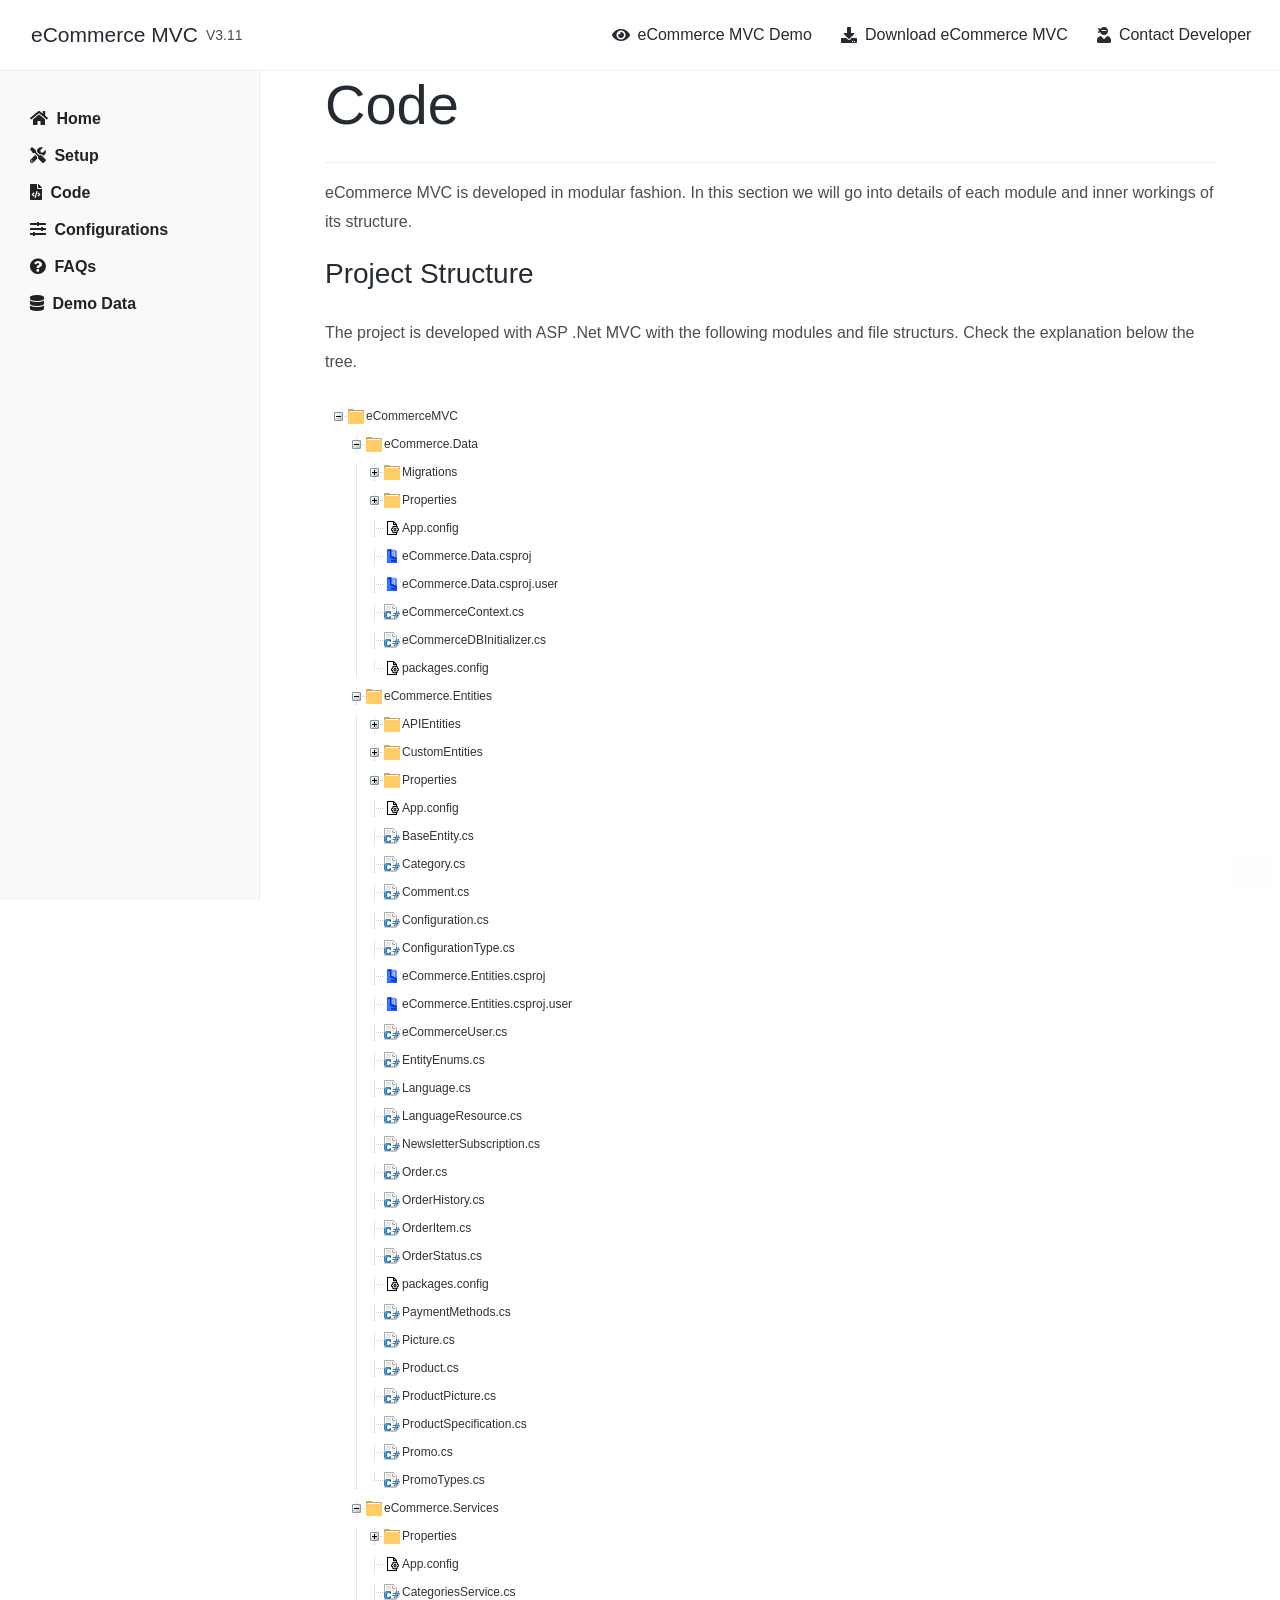
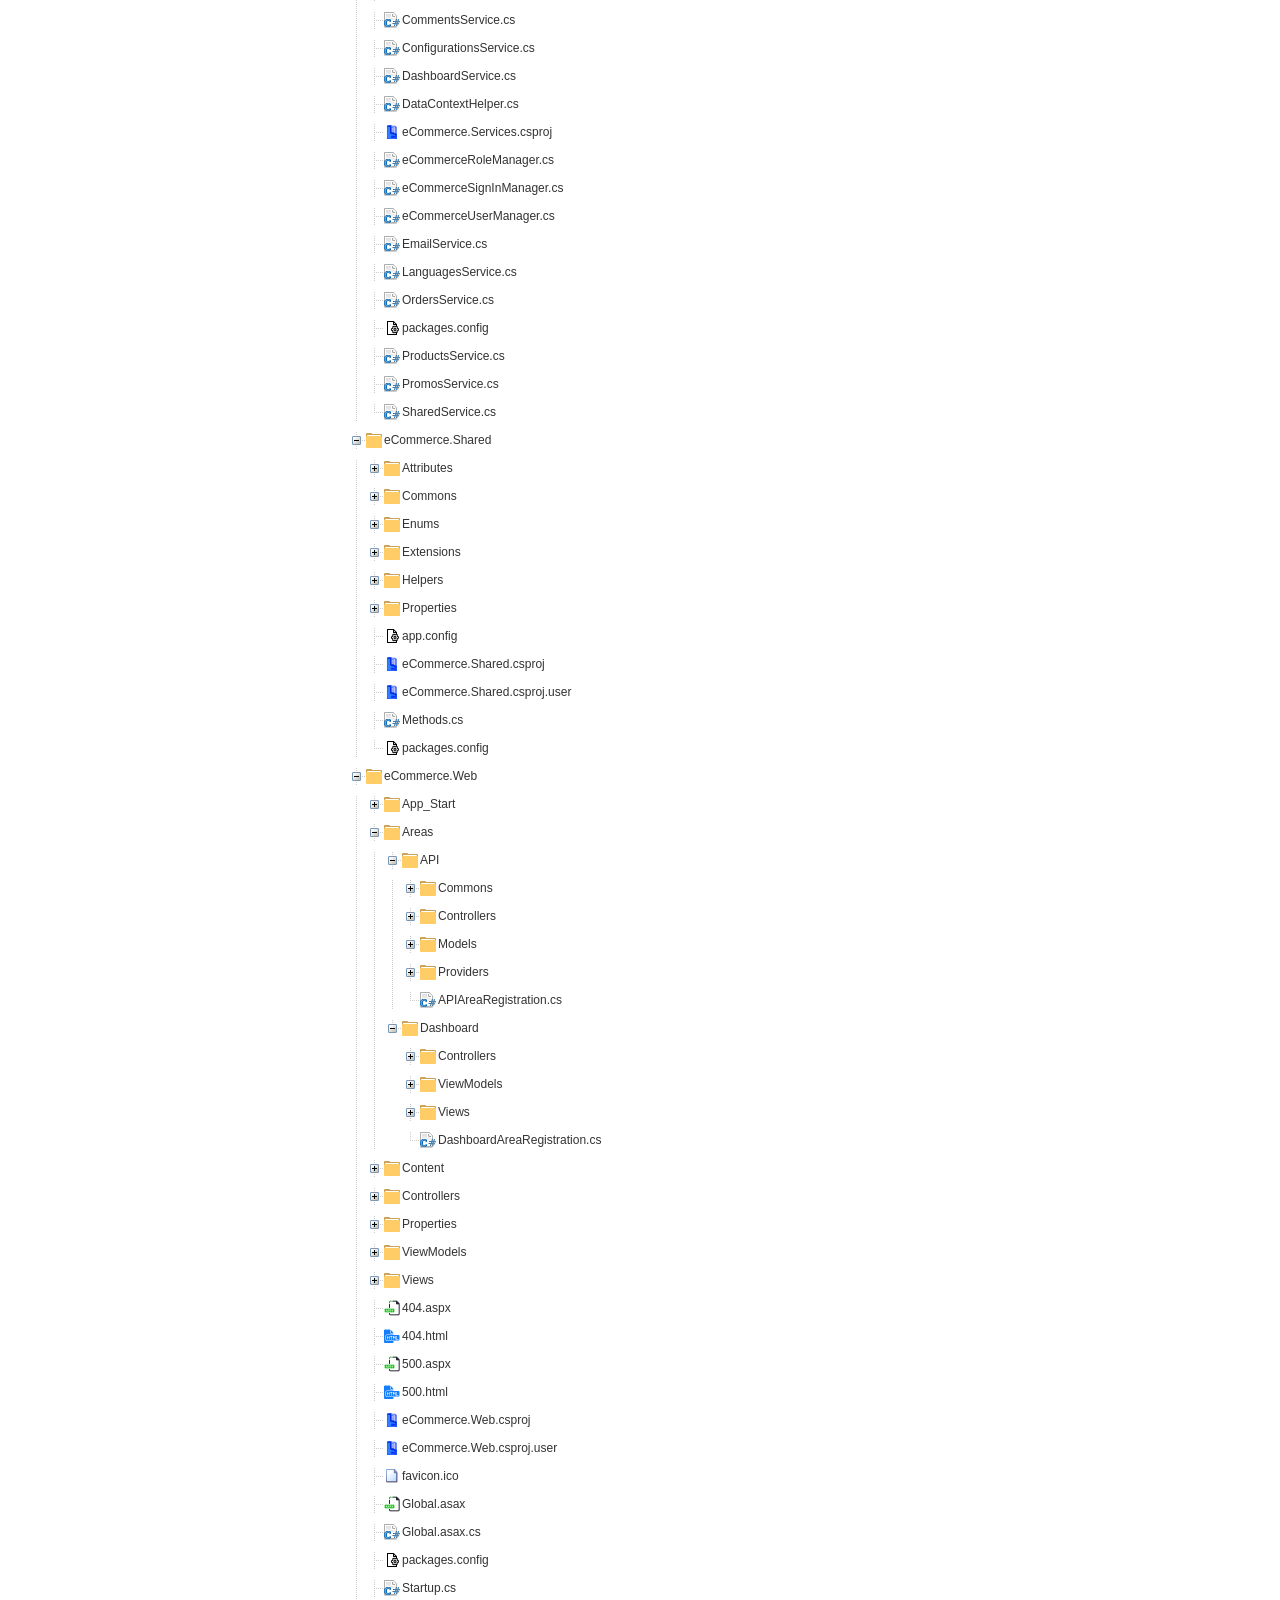
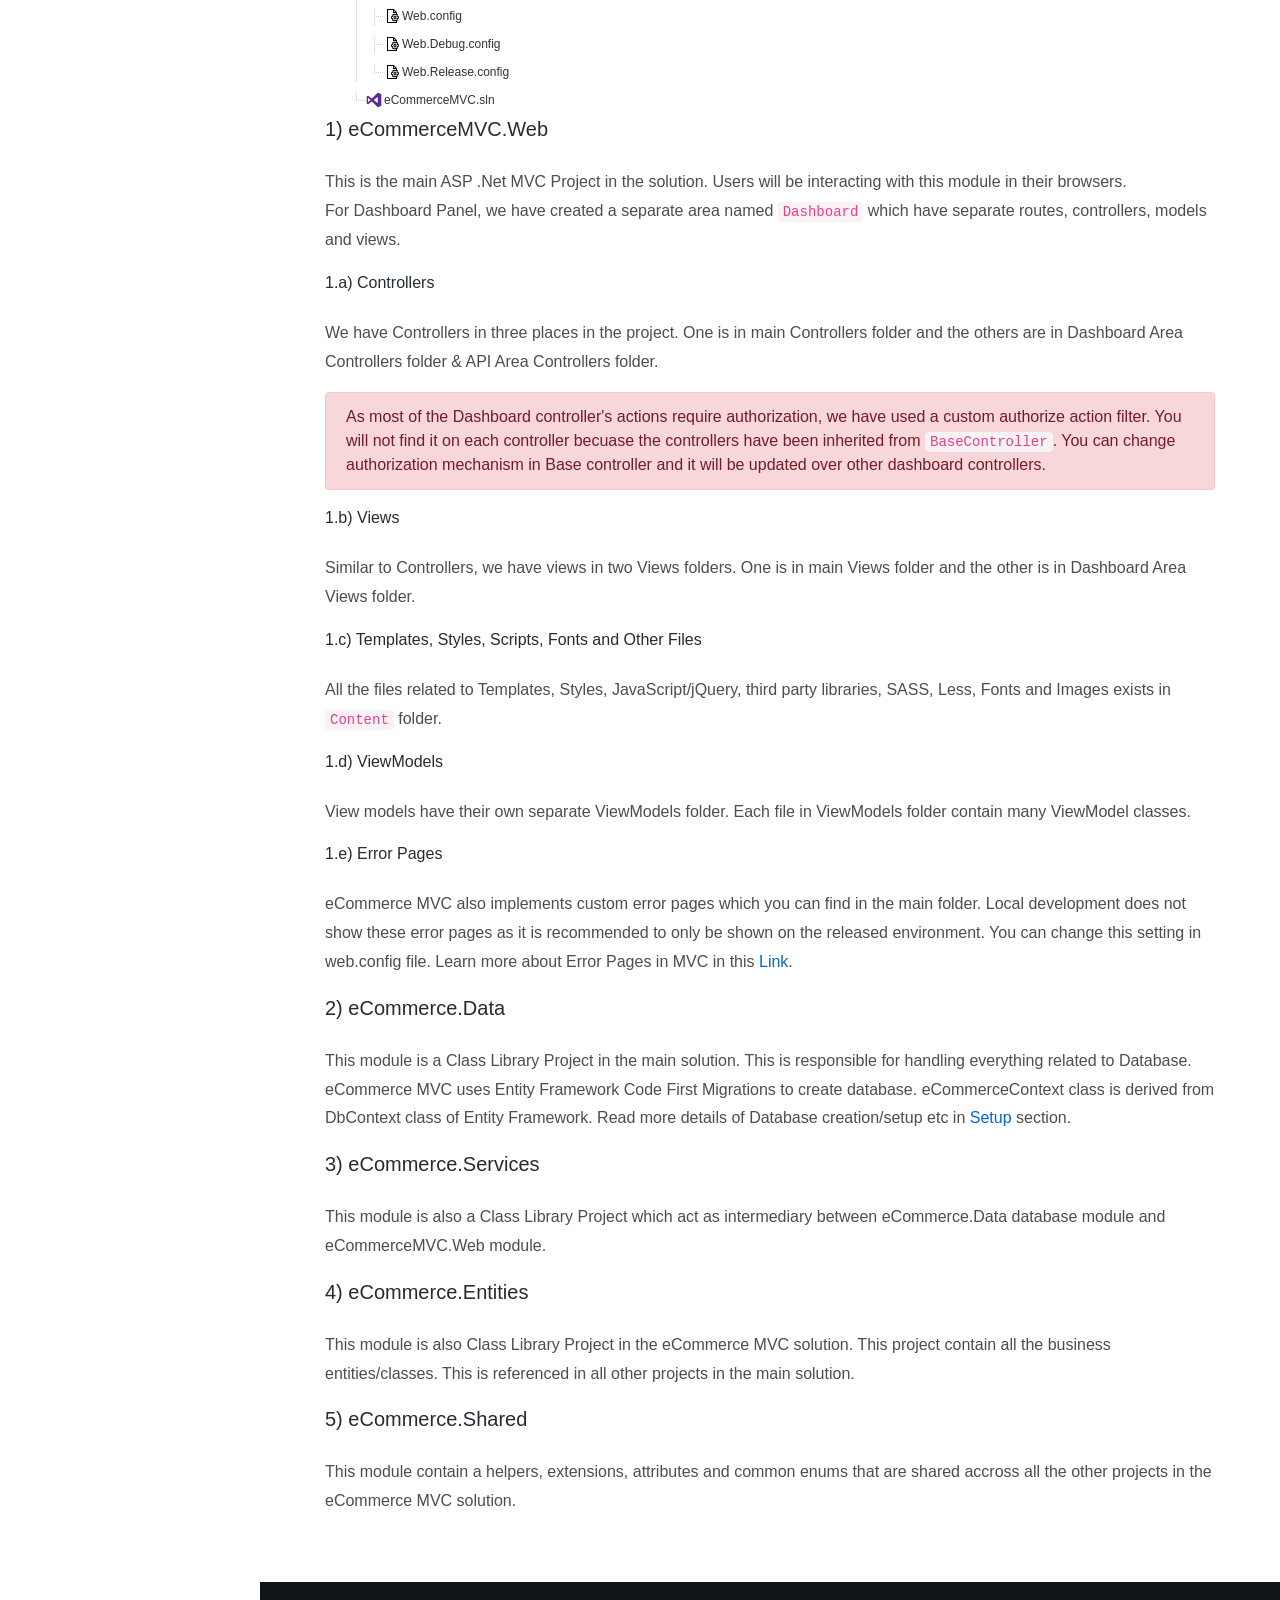
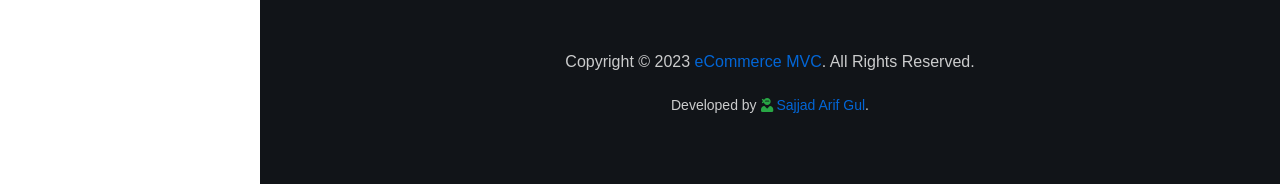
==== code.html @ 7497cfb1 "Initial Commit for documentation" ====
<!DOCTYPE html><html lang=en>
<head><meta charset=UTF-8><meta http-equiv=X-UA-Compatible content="IE=edge"><meta name=viewport content="width=device-width, initial-scale=1, minimum-scale=1.0, shrink-to-fit=no"><title>Code - eCommerce MVC</title><meta name=description content="eCommerce MVC is developed in modular fashion. In this section we will go into details of each module and inner workings of its structure."><meta name=author content=sajjadgul.com><link rel=stylesheet href=vendor/bootstrap/css/bootstrap.min.css><link rel=stylesheet href=css/stylesheet.css><script src=vendor/jquery/jquery.min.js></script><body data-spy=scroll data-target=.idocs-navigation data-offset=125><div class=preloader><div class=lds-ellipsis><div></div><div></div><div></div><div></div></div></div><div id=main-wrapper><header id=header class=sticky-top><nav class="primary-menu navbar navbar-expand-lg navbar-dropdown-dark"><div class=container-fluid><button id=sidebarCollapse class="navbar-toggler d-block d-md-none" type=button> <span></span> <span class=w-75></span> <span class=w-50></span> </button> <a class="logo ml-md-3 text-decoration-none" href=index.html title="eCommerce MVC Docs"><h1 class="m-0 text-5">eCommerce MVC</h1></a> <span class="text-2 ml-2">V3.11</span> <button class="navbar-toggler ml-auto" type=button data-toggle=collapse data-target=#header-nav> <span></span> <span></span> <span></span> </button><div id=header-nav class="collapse navbar-collapse justify-content-end"><ul class=navbar-nav><li><a href=demo.html><i class="fas fa-eye mr-2"></i> eCommerce MVC Demo</a><li><a href="https://codecanyon.net/item/ecommerce-website-project-in-asp-net-mvc-c-ecommerce-mvc/24217231?ref=SajjadArifGul" target=_blank><i class="fas fa-download mr-2"></i> Download eCommerce MVC</a><li class=dropdown><a class=dropdown-toggle href=# target=_blank><i class="fas fa-user-ninja mr-2"></i> Contact Developer</a><ul class=dropdown-menu><li><a class=dropdown-item href=https://sajjadgul.com/ target=_blank><i class="fas fa-globe mr-2"></i> Website</a><li><a class=dropdown-item href=mailto:sajjadarifgul@gmail.com target=_blank><i class="fas fa-envelope mr-2"></i> Email</a><li><a class=dropdown-item href=https://codecanyon.net/user/sajjadarifgul target=_blank><i class="fas fa-leaf mr-2"></i> CodeCanyon</a><li><a class=dropdown-item href=https://www.linkedin.com/in/sajjadarifgul target=_blank><i class="fab fa-github mr-2"></i> GitHub</a><li><a class=dropdown-item href=https://www.linkedin.com/in/sajjadarifgul target=_blank><i class="fab fa-linkedin mr-2"></i> LinkedIn</a><li><a class=dropdown-item href=https://wa.me/923320307817 target=_blank><i class="fab fa-whatsapp mr-2"></i> WhatsApp</a><li><a class=dropdown-item href=https://www.facebook.com/SajjadArifGul target=_blank><i class="fab fa-facebook mr-2"></i> Facebook</a><li><a class=dropdown-item href=https://twitter.com/SajjadArifGul target=_blank><i class="fab fa-twitter mr-2"></i> Twitter</a><li><a class=dropdown-item href=https://www.youtube.com/SajjadArifGul target=_blank><i class="fab fa-youtube mr-2"></i> YouTube</a><li><a class=dropdown-item href="https://www.instagram.com/SajjadArifGul/" target=_blank><i class="fab fa-instagram mr-2"></i> Instagram</a></ul></ul></div></div></nav></header><div id=content role=main><div class="idocs-navigation bg-light"><ul class="nav flex-column"><li class=nav-item><a class=nav-link is-active-menu href=index.html> <i class="fas fa-home mr-1"></i> Home </a><li class=nav-item><a class=nav-link is-active-menu href=setup.html> <i class="fas fa-tools mr-1"></i> Setup </a><ul class="nav flex-column"><li class=nav-item><a class=nav-link href=#Setup>Project Files</a><li class=nav-item><a class=nav-link href=#Database_Setup>Database</a><li class=nav-item><a class=nav-link href=#Database_Providers>Database Providers</a><li class=nav-item><a class=nav-link href=#Default_Roles_Users>Roles &amp; Users</a></ul><li class=nav-item><a is-active-route is-active-menu href=code.html class="nav-link active"> <i class="fas fa-file-code mr-1"></i> Code </a><ul class="nav flex-column"><li class=nav-item><a class=nav-link href=#Project_Structure>Project Structure</a></ul><li class=nav-item><a class=nav-link is-active-route is-active-menu href=configurations.html> <i class="fas fa-sliders-h mr-1"></i> Configurations </a><ul class="nav flex-column"><li class=nav-item><a class=nav-link href=#Site_Configurations>Site Configurations</a><li class=nav-item><a class=nav-link href=#General_Configurations>General Configurations</a><li class=nav-item><a class=nav-link href=#Social_Configurations>Social Configurations</a><li class=nav-item><a class=nav-link href=#Sliders_Configurations>Sliders Configurations</a></ul><li class=nav-item><a class=nav-link is-active-menu href=faqs.html> <i class="fas fa-question-circle mr-1"></i> FAQs </a><ul class="nav flex-column"><li class=nav-item><a class=nav-link href=#How_To_Install_Language_Pack>Website Language</a><li class=nav-item><a class=nav-link href=#How_To_Change_Currency_Sumbol>Currency Symbol</a><li class=nav-item><a class=nav-link href=#CreditCardPayments>Credit Card Payments</a><li class=nav-item><a class=nav-link href=#PayPalPayments>PayPal Payments</a></ul><li class=nav-item><a class=nav-link is-active-menu href=demo-data.html> <i class="fas fa-database mr-1"></i> Demo Data </a></ul></div><div class=idocs-content><div class=container><h2 class=display-4>Code</h2><hr><p class=text-3>eCommerce MVC is developed in modular fashion. In this section we will go into details of each module and inner workings of its structure.<h3 id=Project_Structure>Project Structure</h3><p class=text-3>The project is developed with ASP .Net MVC with the following modules and file structurs. Check the explanation below the tree. <br><div class=zTreeDemoBackground><ul id=projectFiles class=ztree></ul></div><h5>1) eCommerceMVC.Web</h5><p>This is the main ASP .Net MVC Project in the solution. Users will be interacting with this module in their browsers. <br> For Dashboard Panel, we have created a separate area named <code>Dashboard</code> which have separate routes, controllers, models and views.<h6>1.a) Controllers</h6><p>We have Controllers in three places in the project. One is in main Controllers folder and the others are in Dashboard Area Controllers folder &amp; API Area Controllers folder.<div class="alert alert-danger" role=alert>As most of the Dashboard controller's actions require authorization, we have used a custom authorize action filter. You will not find it on each controller becuase the controllers have been inherited from <code>BaseController</code>. You can change authorization mechanism in Base controller and it will be updated over other dashboard controllers.</div><h6>1.b) Views</h6><p>Similar to Controllers, we have views in two Views folders. One is in main Views folder and the other is in Dashboard Area Views folder.<h6>1.c) Templates, Styles, Scripts, Fonts and Other Files</h6><p>All the files related to Templates, Styles, JavaScript/jQuery, third party libraries, SASS, Less, Fonts and Images exists in <code>Content</code> folder.<h6>1.d) ViewModels</h6><p>View models have their own separate ViewModels folder. Each file in ViewModels folder contain many ViewModel classes.<h6>1.e) Error Pages</h6><p>eCommerce MVC also implements custom error pages which you can find in the main folder. Local development does not show these error pages as it is recommended to only be shown on the released environment. You can change this setting in web.config file. Learn more about Error Pages in MVC in this <a href=http://benfoster.io/blog/aspnet-mvc-custom-error-pages target=_blank>Link</a>.<h5>2) eCommerce.Data</h5><p>This module is a Class Library Project in the main solution. This is responsible for handling everything related to Database. <br> eCommerce MVC uses Entity Framework Code First Migrations to create database. eCommerceContext class is derived from DbContext class of Entity Framework. Read more details of Database creation/setup etc in <a href=setup.html>Setup</a> section.<h5>3) eCommerce.Services</h5><p>This module is also a Class Library Project which act as intermediary between eCommerce.Data database module and eCommerceMVC.Web module.<h5>4) eCommerce.Entities</h5><p>This module is also Class Library Project in the eCommerce MVC solution. This project contain all the business entities/classes. This is referenced in all other projects in the main solution.<h5>5) eCommerce.Shared</h5><p>This module contain a helpers, extensions, attributes and common enums that are shared accross all the other projects in the eCommerce MVC solution.</p><script src=js/projectfiles.js></script><script src=vendor/zTree-3.0/js/jquery.ztree.all.min.js></script><link href=vendor/zTree-3.0/css/zTreeStyle/zTreeStyle.css rel=stylesheet><script>var setting={data:{simpleData:{enable:true}}};$(document).ready(function(){$.fn.zTree.init($("#projectFiles"),setting,files);});</script><style>.ztree li span.button.folderIcon_ico_open,.ztree li span.button.folderIcon_ico_close{margin-right:2px;background:url(images/folder-icon.png) no-repeat scroll 0 0 transparent;vertical-align:top;*vertical-align:middle}.ztree li span.button.folderIcon_ico_docu{margin-right:2px;background:url(images/folder-icon.png) no-repeat scroll 0 0 transparent;vertical-align:top;*vertical-align:middle}.ztree li span.button.dllIcon_ico_open,.ztree li span.button.dllIcon_ico_close{margin-right:2px;background:url(images/dll-icon-02.png) no-repeat scroll 0 0 transparent;vertical-align:top;*vertical-align:middle}.ztree li span.button.dllIcon_ico_docu{margin-right:2px;background:url(images/dll-icon-02.png) no-repeat scroll 0 0 transparent;vertical-align:top;*vertical-align:middle}.ztree li span.button.csharpIcon_ico_open,.ztree li span.button.csharpIcon_ico_close{margin-right:2px;background:url(images/csharp-icon.png) no-repeat scroll 0 0 transparent;vertical-align:top;*vertical-align:middle}.ztree li span.button.csharpIcon_ico_docu{margin-right:2px;background:url(images/csharp-icon.png) no-repeat scroll 0 0 transparent;vertical-align:top;*vertical-align:middle}.ztree li span.button.viewIcon_ico_open,.ztree li span.button.viewIcon_ico_close{margin-right:2px;background:url(images/viewfile-icon.png) no-repeat scroll 0 0 transparent;vertical-align:top;*vertical-align:middle}.ztree li span.button.viewIcon_ico_docu{margin-right:2px;background:url(images/viewfile-icon.png) no-repeat scroll 0 0 transparent;vertical-align:top;*vertical-align:middle}.ztree li span.button.aspxIcon_ico_open,.ztree li span.button.aspxIcon_ico_close{margin-right:2px;background:url(images/aspx-icon.png) no-repeat scroll 0 0 transparent;vertical-align:top;*vertical-align:middle}.ztree li span.button.aspxIcon_ico_docu{margin-right:2px;background:url(images/aspx-icon.png) no-repeat scroll 0 0 transparent;vertical-align:top;*vertical-align:middle}.ztree li span.button.configIcon_ico_open,.ztree li span.button.configIcon_ico_close{margin-right:2px;background:url(images/config-icon.png) no-repeat scroll 0 0 transparent;vertical-align:top;*vertical-align:middle}.ztree li span.button.configIcon_ico_docu{margin-right:2px;background:url(images/config-icon.png) no-repeat scroll 0 0 transparent;vertical-align:top;*vertical-align:middle}.ztree li span.button.cssIcon_ico_open,.ztree li span.button.cssIcon_ico_close{margin-right:2px;background:url(images/css-icon.png) no-repeat scroll 0 0 transparent;vertical-align:top;*vertical-align:middle}.ztree li span.button.cssIcon_ico_docu{margin-right:2px;background:url(images/css-icon.png) no-repeat scroll 0 0 transparent;vertical-align:top;*vertical-align:middle}.ztree li span.button.jsIcon_ico_open,.ztree li span.button.jsIcon_ico_close{margin-right:2px;background:url(images/js-icon.png) no-repeat scroll 0 0 transparent;vertical-align:top;*vertical-align:middle}.ztree li span.button.jsIcon_ico_docu{margin-right:2px;background:url(images/js-icon.png) no-repeat scroll 0 0 transparent;vertical-align:top;*vertical-align:middle}.ztree li span.button.exeIcon_ico_open,.ztree li span.button.exeIcon_ico_close{margin-right:2px;background:url(images/exe-icon.png) no-repeat scroll 0 0 transparent;vertical-align:top;*vertical-align:middle}.ztree li span.button.exeIcon_ico_docu{margin-right:2px;background:url(images/exe-icon.png) no-repeat scroll 0 0 transparent;vertical-align:top;*vertical-align:middle}.ztree li span.button.csprojIcon_ico_open,.ztree li span.button.csprojIcon_ico_close{margin-right:2px;background:url(images/csproj-icon.png) no-repeat scroll 0 0 transparent;vertical-align:top;*vertical-align:middle}.ztree li span.button.csprojIcon_ico_docu{margin-right:2px;background:url(images/csproj-icon.png) no-repeat scroll 0 0 transparent;vertical-align:top;*vertical-align:middle}.ztree li span.button.xmlIcon_ico_open,.ztree li span.button.xmlIcon_ico_close{margin-right:2px;background:url(images/xml-icon.png) no-repeat scroll 0 0 transparent;vertical-align:top;*vertical-align:middle}.ztree li span.button.xmlIcon_ico_docu{margin-right:2px;background:url(images/xml-icon.png) no-repeat scroll 0 0 transparent;vertical-align:top;*vertical-align:middle}.ztree li span.button.imageIcon_ico_open,.ztree li span.button.imageIcon_ico_close{margin-right:2px;background:url(images/image-icon.png) no-repeat scroll 0 0 transparent;vertical-align:top;*vertical-align:middle}.ztree li span.button.imageIcon_ico_docu{margin-right:2px;background:url(images/image-icon.png) no-repeat scroll 0 0 transparent;vertical-align:top;*vertical-align:middle}.ztree li span.button.visualStudioIcon_ico_open,.ztree li span.button.visualStudioIcon_ico_close{margin-right:2px;background:url(images/visual-studio-icon.png) no-repeat scroll 0 0 transparent;vertical-align:top;*vertical-align:middle}.ztree li span.button.visualStudioIcon_ico_docu{margin-right:2px;background:url(images/visual-studio-icon.png) no-repeat scroll 0 0 transparent;vertical-align:top;*vertical-align:middle}</style></div></div></div><footer id=footer class="section bg-dark footer-text-light"><div class=container><p class=text-center>Copyright &copy; 2023 <a href="https://ecommercemvc.com/" target=_blank>eCommerce MVC</a>. All Rights Reserved.<p class="text-2 text-center mb-0">Developed by <i class="fas fa-user-ninja text-success"></i> <a class=btn-link target=_blank href=https://sajjadgul.com/>Sajjad Arif Gul</a>.</div></footer></div><a id=back-to-top data-toggle=tooltip title="Back to Top" href=javascript:void(0)><i class="fa fa-chevron-up"></i></a><script src=vendor/bootstrap/js/bootstrap.bundle.min.js></script><script src=vendor/jquery.easing/jquery.easing.min.js></script><script src=js/theme.js></script><link rel=stylesheet href=vendor/fontawesome-free-5.13.0-web/css/all.min.css>
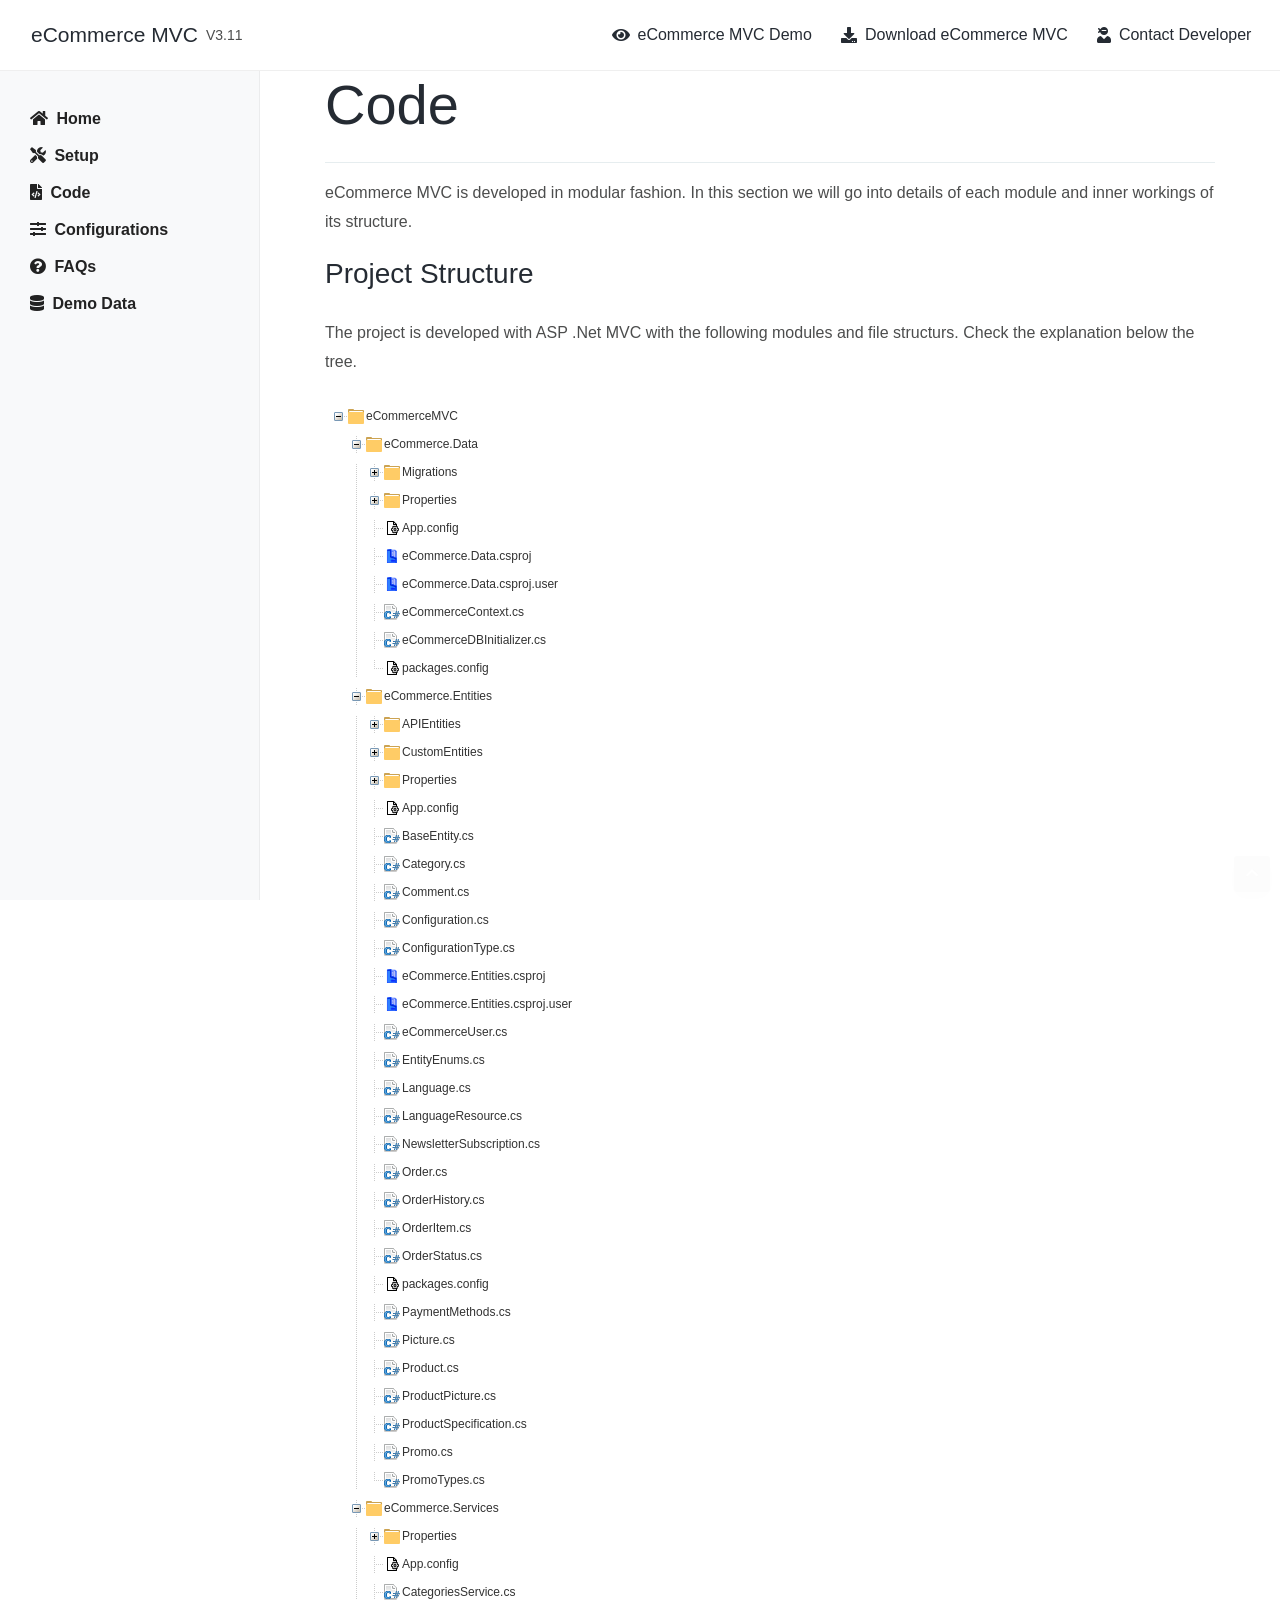
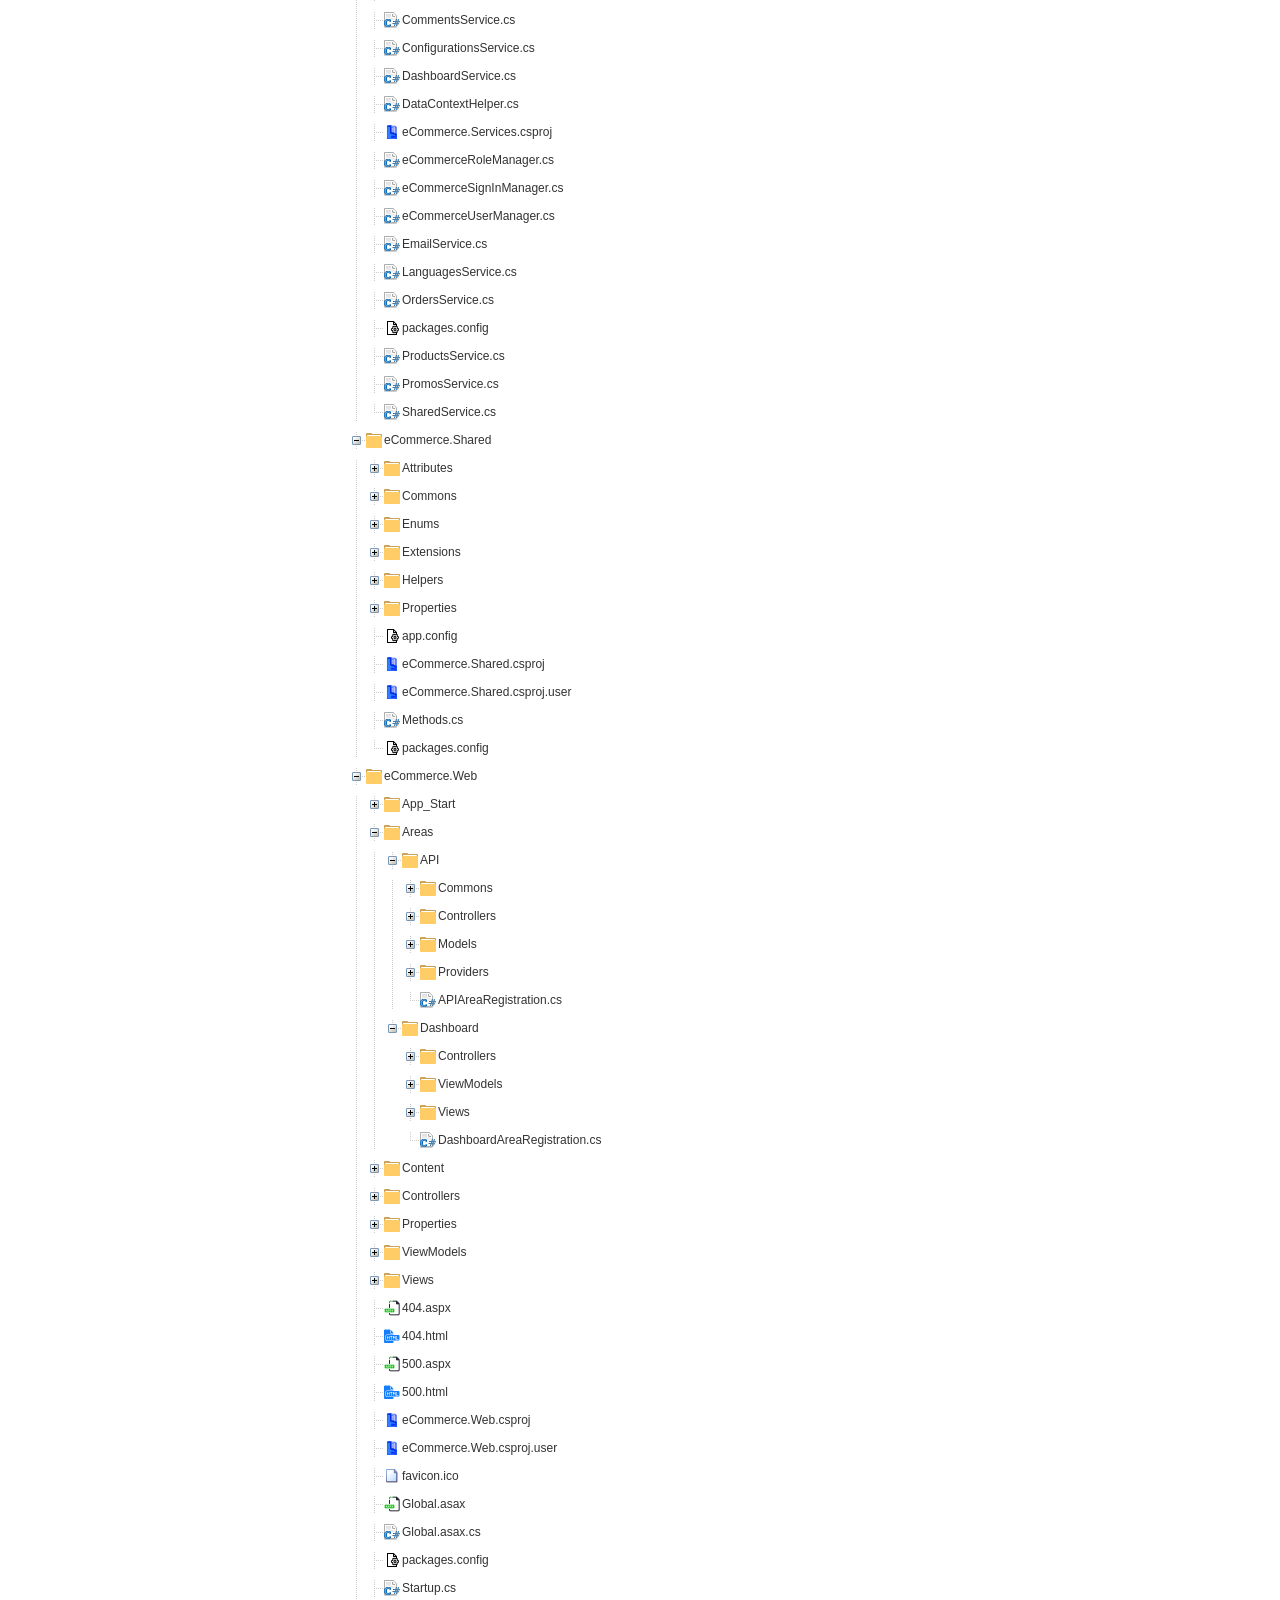
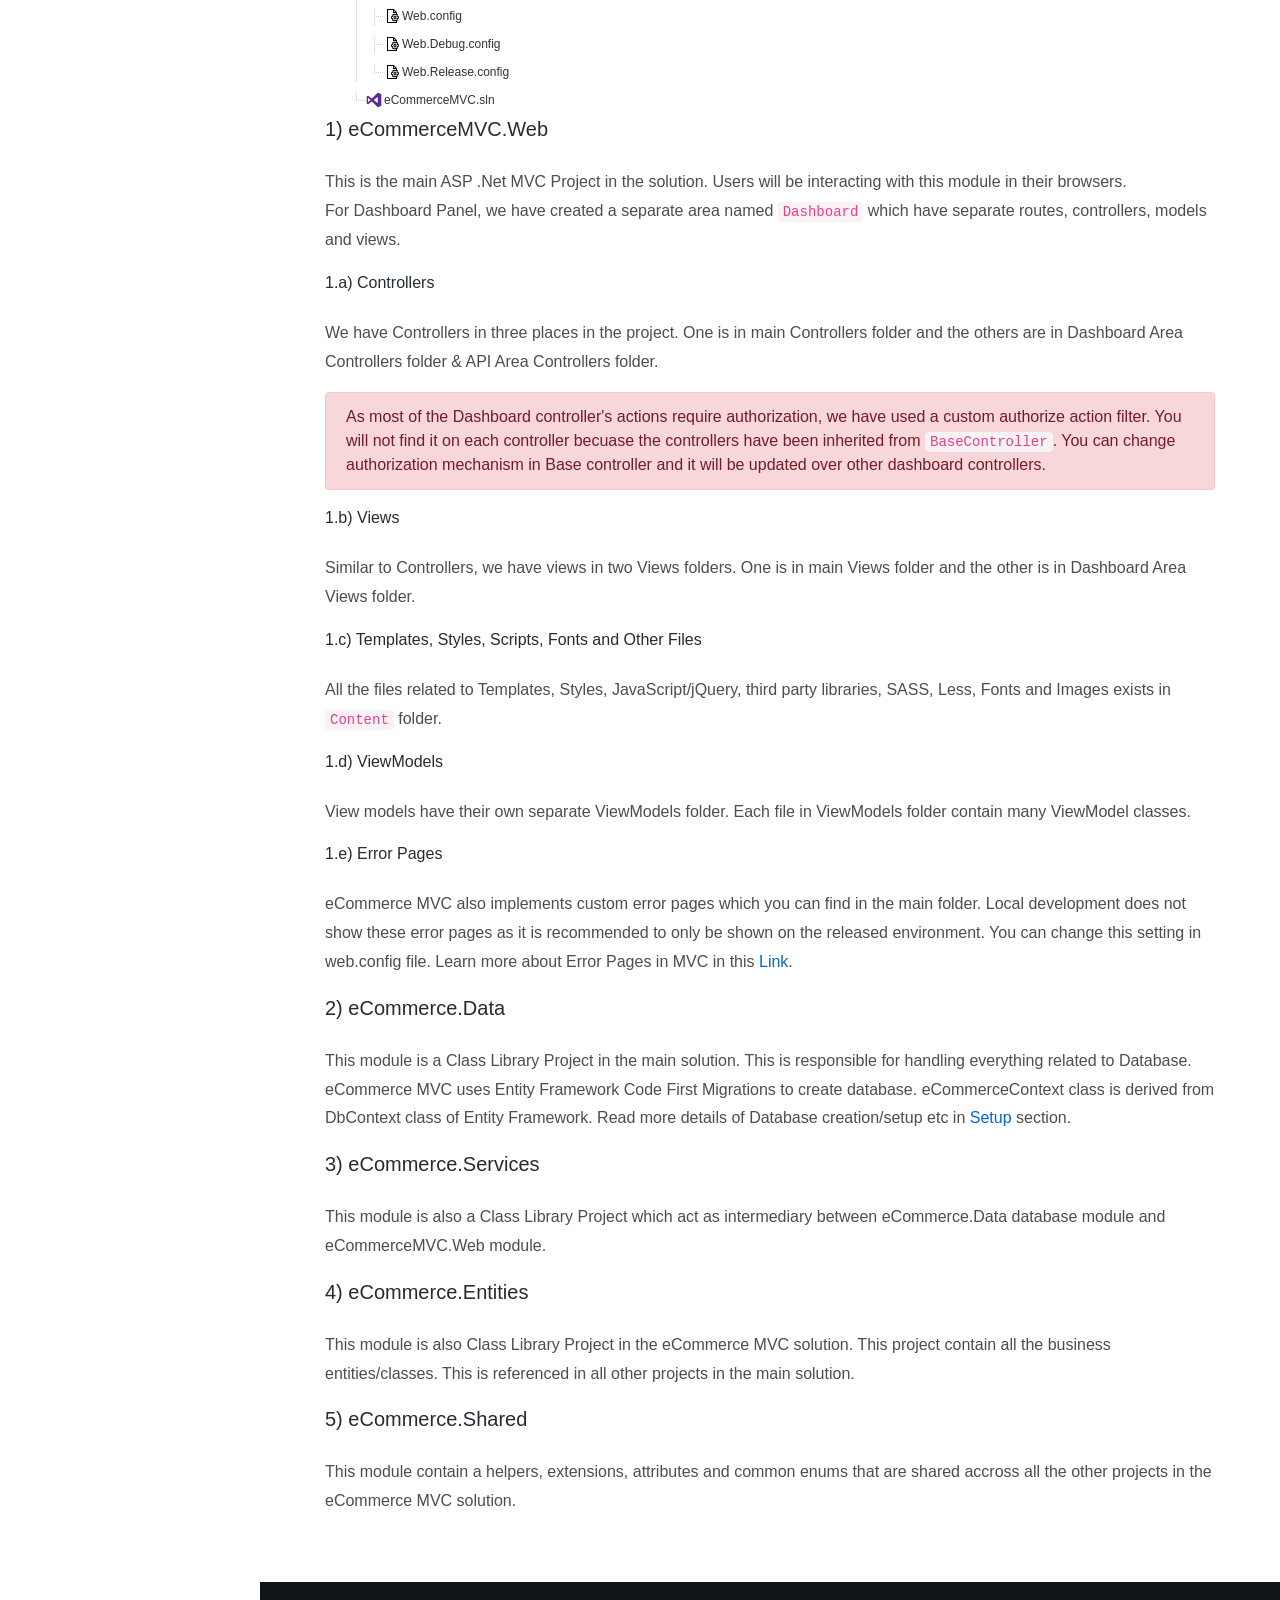
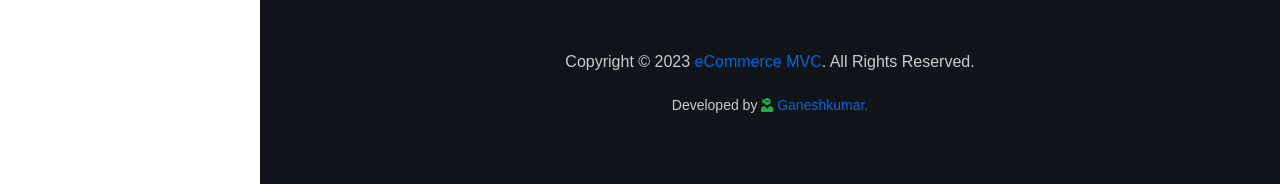
==== commit 5ce3a4b0: "Latest code changes committed..." ====
--- a/code.html
+++ b/code.html
@@ -1,2 +1 @@
-<!DOCTYPE html><html lang=en>
-<head><meta charset=UTF-8><meta http-equiv=X-UA-Compatible content="IE=edge"><meta name=viewport content="width=device-width, initial-scale=1, minimum-scale=1.0, shrink-to-fit=no"><title>Code - eCommerce MVC</title><meta name=description content="eCommerce MVC is developed in modular fashion. In this section we will go into details of each module and inner workings of its structure."><meta name=author content=sajjadgul.com><link rel=stylesheet href=vendor/bootstrap/css/bootstrap.min.css><link rel=stylesheet href=css/stylesheet.css><script src=vendor/jquery/jquery.min.js></script><body data-spy=scroll data-target=.idocs-navigation data-offset=125><div class=preloader><div class=lds-ellipsis><div></div><div></div><div></div><div></div></div></div><div id=main-wrapper><header id=header class=sticky-top><nav class="primary-menu navbar navbar-expand-lg navbar-dropdown-dark"><div class=container-fluid><button id=sidebarCollapse class="navbar-toggler d-block d-md-none" type=button> <span></span> <span class=w-75></span> <span class=w-50></span> </button> <a class="logo ml-md-3 text-decoration-none" href=index.html title="eCommerce MVC Docs"><h1 class="m-0 text-5">eCommerce MVC</h1></a> <span class="text-2 ml-2">V3.11</span> <button class="navbar-toggler ml-auto" type=button data-toggle=collapse data-target=#header-nav> <span></span> <span></span> <span></span> </button><div id=header-nav class="collapse navbar-collapse justify-content-end"><ul class=navbar-nav><li><a href=demo.html><i class="fas fa-eye mr-2"></i> eCommerce MVC Demo</a><li><a href="https://codecanyon.net/item/ecommerce-website-project-in-asp-net-mvc-c-ecommerce-mvc/24217231?ref=SajjadArifGul" target=_blank><i class="fas fa-download mr-2"></i> Download eCommerce MVC</a><li class=dropdown><a class=dropdown-toggle href=# target=_blank><i class="fas fa-user-ninja mr-2"></i> Contact Developer</a><ul class=dropdown-menu><li><a class=dropdown-item href=https://sajjadgul.com/ target=_blank><i class="fas fa-globe mr-2"></i> Website</a><li><a class=dropdown-item href=mailto:sajjadarifgul@gmail.com target=_blank><i class="fas fa-envelope mr-2"></i> Email</a><li><a class=dropdown-item href=https://codecanyon.net/user/sajjadarifgul target=_blank><i class="fas fa-leaf mr-2"></i> CodeCanyon</a><li><a class=dropdown-item href=https://www.linkedin.com/in/sajjadarifgul target=_blank><i class="fab fa-github mr-2"></i> GitHub</a><li><a class=dropdown-item href=https://www.linkedin.com/in/sajjadarifgul target=_blank><i class="fab fa-linkedin mr-2"></i> LinkedIn</a><li><a class=dropdown-item href=https://wa.me/923320307817 target=_blank><i class="fab fa-whatsapp mr-2"></i> WhatsApp</a><li><a class=dropdown-item href=https://www.facebook.com/SajjadArifGul target=_blank><i class="fab fa-facebook mr-2"></i> Facebook</a><li><a class=dropdown-item href=https://twitter.com/SajjadArifGul target=_blank><i class="fab fa-twitter mr-2"></i> Twitter</a><li><a class=dropdown-item href=https://www.youtube.com/SajjadArifGul target=_blank><i class="fab fa-youtube mr-2"></i> YouTube</a><li><a class=dropdown-item href="https://www.instagram.com/SajjadArifGul/" target=_blank><i class="fab fa-instagram mr-2"></i> Instagram</a></ul></ul></div></div></nav></header><div id=content role=main><div class="idocs-navigation bg-light"><ul class="nav flex-column"><li class=nav-item><a class=nav-link is-active-menu href=index.html> <i class="fas fa-home mr-1"></i> Home </a><li class=nav-item><a class=nav-link is-active-menu href=setup.html> <i class="fas fa-tools mr-1"></i> Setup </a><ul class="nav flex-column"><li class=nav-item><a class=nav-link href=#Setup>Project Files</a><li class=nav-item><a class=nav-link href=#Database_Setup>Database</a><li class=nav-item><a class=nav-link href=#Database_Providers>Database Providers</a><li class=nav-item><a class=nav-link href=#Default_Roles_Users>Roles &amp; Users</a></ul><li class=nav-item><a is-active-route is-active-menu href=code.html class="nav-link active"> <i class="fas fa-file-code mr-1"></i> Code </a><ul class="nav flex-column"><li class=nav-item><a class=nav-link href=#Project_Structure>Project Structure</a></ul><li class=nav-item><a class=nav-link is-active-route is-active-menu href=configurations.html> <i class="fas fa-sliders-h mr-1"></i> Configurations </a><ul class="nav flex-column"><li class=nav-item><a class=nav-link href=#Site_Configurations>Site Configurations</a><li class=nav-item><a class=nav-link href=#General_Configurations>General Configurations</a><li class=nav-item><a class=nav-link href=#Social_Configurations>Social Configurations</a><li class=nav-item><a class=nav-link href=#Sliders_Configurations>Sliders Configurations</a></ul><li class=nav-item><a class=nav-link is-active-menu href=faqs.html> <i class="fas fa-question-circle mr-1"></i> FAQs </a><ul class="nav flex-column"><li class=nav-item><a class=nav-link href=#How_To_Install_Language_Pack>Website Language</a><li class=nav-item><a class=nav-link href=#How_To_Change_Currency_Sumbol>Currency Symbol</a><li class=nav-item><a class=nav-link href=#CreditCardPayments>Credit Card Payments</a><li class=nav-item><a class=nav-link href=#PayPalPayments>PayPal Payments</a></ul><li class=nav-item><a class=nav-link is-active-menu href=demo-data.html> <i class="fas fa-database mr-1"></i> Demo Data </a></ul></div><div class=idocs-content><div class=container><h2 class=display-4>Code</h2><hr><p class=text-3>eCommerce MVC is developed in modular fashion. In this section we will go into details of each module and inner workings of its structure.<h3 id=Project_Structure>Project Structure</h3><p class=text-3>The project is developed with ASP .Net MVC with the following modules and file structurs. Check the explanation below the tree. <br><div class=zTreeDemoBackground><ul id=projectFiles class=ztree></ul></div><h5>1) eCommerceMVC.Web</h5><p>This is the main ASP .Net MVC Project in the solution. Users will be interacting with this module in their browsers. <br> For Dashboard Panel, we have created a separate area named <code>Dashboard</code> which have separate routes, controllers, models and views.<h6>1.a) Controllers</h6><p>We have Controllers in three places in the project. One is in main Controllers folder and the others are in Dashboard Area Controllers folder &amp; API Area Controllers folder.<div class="alert alert-danger" role=alert>As most of the Dashboard controller's actions require authorization, we have used a custom authorize action filter. You will not find it on each controller becuase the controllers have been inherited from <code>BaseController</code>. You can change authorization mechanism in Base controller and it will be updated over other dashboard controllers.</div><h6>1.b) Views</h6><p>Similar to Controllers, we have views in two Views folders. One is in main Views folder and the other is in Dashboard Area Views folder.<h6>1.c) Templates, Styles, Scripts, Fonts and Other Files</h6><p>All the files related to Templates, Styles, JavaScript/jQuery, third party libraries, SASS, Less, Fonts and Images exists in <code>Content</code> folder.<h6>1.d) ViewModels</h6><p>View models have their own separate ViewModels folder. Each file in ViewModels folder contain many ViewModel classes.<h6>1.e) Error Pages</h6><p>eCommerce MVC also implements custom error pages which you can find in the main folder. Local development does not show these error pages as it is recommended to only be shown on the released environment. You can change this setting in web.config file. Learn more about Error Pages in MVC in this <a href=http://benfoster.io/blog/aspnet-mvc-custom-error-pages target=_blank>Link</a>.<h5>2) eCommerce.Data</h5><p>This module is a Class Library Project in the main solution. This is responsible for handling everything related to Database. <br> eCommerce MVC uses Entity Framework Code First Migrations to create database. eCommerceContext class is derived from DbContext class of Entity Framework. Read more details of Database creation/setup etc in <a href=setup.html>Setup</a> section.<h5>3) eCommerce.Services</h5><p>This module is also a Class Library Project which act as intermediary between eCommerce.Data database module and eCommerceMVC.Web module.<h5>4) eCommerce.Entities</h5><p>This module is also Class Library Project in the eCommerce MVC solution. This project contain all the business entities/classes. This is referenced in all other projects in the main solution.<h5>5) eCommerce.Shared</h5><p>This module contain a helpers, extensions, attributes and common enums that are shared accross all the other projects in the eCommerce MVC solution.</p><script src=js/projectfiles.js></script><script src=vendor/zTree-3.0/js/jquery.ztree.all.min.js></script><link href=vendor/zTree-3.0/css/zTreeStyle/zTreeStyle.css rel=stylesheet><script>var setting={data:{simpleData:{enable:true}}};$(document).ready(function(){$.fn.zTree.init($("#projectFiles"),setting,files);});</script><style>.ztree li span.button.folderIcon_ico_open,.ztree li span.button.folderIcon_ico_close{margin-right:2px;background:url(images/folder-icon.png) no-repeat scroll 0 0 transparent;vertical-align:top;*vertical-align:middle}.ztree li span.button.folderIcon_ico_docu{margin-right:2px;background:url(images/folder-icon.png) no-repeat scroll 0 0 transparent;vertical-align:top;*vertical-align:middle}.ztree li span.button.dllIcon_ico_open,.ztree li span.button.dllIcon_ico_close{margin-right:2px;background:url(images/dll-icon-02.png) no-repeat scroll 0 0 transparent;vertical-align:top;*vertical-align:middle}.ztree li span.button.dllIcon_ico_docu{margin-right:2px;background:url(images/dll-icon-02.png) no-repeat scroll 0 0 transparent;vertical-align:top;*vertical-align:middle}.ztree li span.button.csharpIcon_ico_open,.ztree li span.button.csharpIcon_ico_close{margin-right:2px;background:url(images/csharp-icon.png) no-repeat scroll 0 0 transparent;vertical-align:top;*vertical-align:middle}.ztree li span.button.csharpIcon_ico_docu{margin-right:2px;background:url(images/csharp-icon.png) no-repeat scroll 0 0 transparent;vertical-align:top;*vertical-align:middle}.ztree li span.button.viewIcon_ico_open,.ztree li span.button.viewIcon_ico_close{margin-right:2px;background:url(images/viewfile-icon.png) no-repeat scroll 0 0 transparent;vertical-align:top;*vertical-align:middle}.ztree li span.button.viewIcon_ico_docu{margin-right:2px;background:url(images/viewfile-icon.png) no-repeat scroll 0 0 transparent;vertical-align:top;*vertical-align:middle}.ztree li span.button.aspxIcon_ico_open,.ztree li span.button.aspxIcon_ico_close{margin-right:2px;background:url(images/aspx-icon.png) no-repeat scroll 0 0 transparent;vertical-align:top;*vertical-align:middle}.ztree li span.button.aspxIcon_ico_docu{margin-right:2px;background:url(images/aspx-icon.png) no-repeat scroll 0 0 transparent;vertical-align:top;*vertical-align:middle}.ztree li span.button.configIcon_ico_open,.ztree li span.button.configIcon_ico_close{margin-right:2px;background:url(images/config-icon.png) no-repeat scroll 0 0 transparent;vertical-align:top;*vertical-align:middle}.ztree li span.button.configIcon_ico_docu{margin-right:2px;background:url(images/config-icon.png) no-repeat scroll 0 0 transparent;vertical-align:top;*vertical-align:middle}.ztree li span.button.cssIcon_ico_open,.ztree li span.button.cssIcon_ico_close{margin-right:2px;background:url(images/css-icon.png) no-repeat scroll 0 0 transparent;vertical-align:top;*vertical-align:middle}.ztree li span.button.cssIcon_ico_docu{margin-right:2px;background:url(images/css-icon.png) no-repeat scroll 0 0 transparent;vertical-align:top;*vertical-align:middle}.ztree li span.button.jsIcon_ico_open,.ztree li span.button.jsIcon_ico_close{margin-right:2px;background:url(images/js-icon.png) no-repeat scroll 0 0 transparent;vertical-align:top;*vertical-align:middle}.ztree li span.button.jsIcon_ico_docu{margin-right:2px;background:url(images/js-icon.png) no-repeat scroll 0 0 transparent;vertical-align:top;*vertical-align:middle}.ztree li span.button.exeIcon_ico_open,.ztree li span.button.exeIcon_ico_close{margin-right:2px;background:url(images/exe-icon.png) no-repeat scroll 0 0 transparent;vertical-align:top;*vertical-align:middle}.ztree li span.button.exeIcon_ico_docu{margin-right:2px;background:url(images/exe-icon.png) no-repeat scroll 0 0 transparent;vertical-align:top;*vertical-align:middle}.ztree li span.button.csprojIcon_ico_open,.ztree li span.button.csprojIcon_ico_close{margin-right:2px;background:url(images/csproj-icon.png) no-repeat scroll 0 0 transparent;vertical-align:top;*vertical-align:middle}.ztree li span.button.csprojIcon_ico_docu{margin-right:2px;background:url(images/csproj-icon.png) no-repeat scroll 0 0 transparent;vertical-align:top;*vertical-align:middle}.ztree li span.button.xmlIcon_ico_open,.ztree li span.button.xmlIcon_ico_close{margin-right:2px;background:url(images/xml-icon.png) no-repeat scroll 0 0 transparent;vertical-align:top;*vertical-align:middle}.ztree li span.button.xmlIcon_ico_docu{margin-right:2px;background:url(images/xml-icon.png) no-repeat scroll 0 0 transparent;vertical-align:top;*vertical-align:middle}.ztree li span.button.imageIcon_ico_open,.ztree li span.button.imageIcon_ico_close{margin-right:2px;background:url(images/image-icon.png) no-repeat scroll 0 0 transparent;vertical-align:top;*vertical-align:middle}.ztree li span.button.imageIcon_ico_docu{margin-right:2px;background:url(images/image-icon.png) no-repeat scroll 0 0 transparent;vertical-align:top;*vertical-align:middle}.ztree li span.button.visualStudioIcon_ico_open,.ztree li span.button.visualStudioIcon_ico_close{margin-right:2px;background:url(images/visual-studio-icon.png) no-repeat scroll 0 0 transparent;vertical-align:top;*vertical-align:middle}.ztree li span.button.visualStudioIcon_ico_docu{margin-right:2px;background:url(images/visual-studio-icon.png) no-repeat scroll 0 0 transparent;vertical-align:top;*vertical-align:middle}</style></div></div></div><footer id=footer class="section bg-dark footer-text-light"><div class=container><p class=text-center>Copyright &copy; 2023 <a href="https://ecommercemvc.com/" target=_blank>eCommerce MVC</a>. All Rights Reserved.<p class="text-2 text-center mb-0">Developed by <i class="fas fa-user-ninja text-success"></i> <a class=btn-link target=_blank href=https://sajjadgul.com/>Sajjad Arif Gul</a>.</div></footer></div><a id=back-to-top data-toggle=tooltip title="Back to Top" href=javascript:void(0)><i class="fa fa-chevron-up"></i></a><script src=vendor/bootstrap/js/bootstrap.bundle.min.js></script><script src=vendor/jquery.easing/jquery.easing.min.js></script><script src=js/theme.js></script><link rel=stylesheet href=vendor/fontawesome-free-5.13.0-web/css/all.min.css>+<!DOCTYPE html><html lang="en"><head><meta charset="UTF-8"><meta http-equiv="X-UA-Compatible" content="IE=edge"><meta name="viewport" content="width=device-width,initial-scale=1,minimum-scale=1,shrink-to-fit=no"><title>Code - eCommerce MVC</title><meta name="description" content="eCommerce MVC is developed in modular fashion. In this section we will go into details of each module and inner workings of its structure."><meta name="author" content="sajjadgul.com"><link rel="stylesheet" href="vendor/bootstrap/css/bootstrap.min.css"><link rel="stylesheet" href="css/stylesheet.css"><script src="vendor/jquery/jquery.min.js"></script><body data-spy="scroll" data-target=".idocs-navigation" data-offset="125"><div class="preloader"><div class="lds-ellipsis"><div></div><div></div><div></div><div></div></div></div><div id="main-wrapper"><header id="header" class="sticky-top"><nav class="primary-menu navbar navbar-expand-lg navbar-dropdown-dark"><div class="container-fluid"><button id="sidebarCollapse" class="navbar-toggler d-block d-md-none" type="button"><span></span> <span class="w-75"></span> <span class="w-50"></span></button> <a class="logo ml-md-3 text-decoration-none" href="index.html" title="eCommerce MVC Docs"><h1 class="m-0 text-5">eCommerce MVC</h1></a><span class="text-2 ml-2">V3.11</span> <button class="navbar-toggler ml-auto" type="button" data-toggle="collapse" data-target="#header-nav"><span></span> <span></span> <span></span></button><div id="header-nav" class="collapse navbar-collapse justify-content-end"><ul class="navbar-nav"><li><a href="demo.html"><i class="fas fa-eye mr-2"></i> eCommerce MVC Demo</a></li><li><a href="https://www.linkedin.com/in/ganeshkumar-r" target="_blank"><i class="fas fa-download mr-2"></i> Download eCommerce MVC</a></li><li class="dropdown"><a class="dropdown-toggle" href="#" target="_blank"><i class="fas fa-user-ninja mr-2"></i> Contact Developer</a><ul class="dropdown-menu"><li><a class="dropdown-item" href="https://www.linkedin.com/in/ganeshkumar-r/" target="_blank"><i class="fas fa-globe mr-2"></i> Website</a></li><li><a class="dropdown-item" href="mailto:rgkjobmail@gmail.com" target="_blank"><i class="fas fa-envelope mr-2"></i> Email</a></li><li><a class="dropdown-item" href="https://github.com/rgkgit" target="_blank"><i class="fab fa-github mr-2"></i> GitHub</a></li><li><a class="dropdown-item" href="https://www.linkedin.com/in/ganeshkumar-r" target="_blank"><i class="fab fa-linkedin mr-2"></i> LinkedIn</a></li><li><a class="dropdown-item" href="https://wa.me/9894339708" target="_blank"><i class="fab fa-whatsapp mr-2"></i> WhatsApp</a></li></ul></li></ul></div></div></nav></header><div id="content" role="main"><div class="idocs-navigation bg-light"><ul class="nav flex-column"><li class="nav-item"><a class="nav-link" is-active-menu href="index.html"><i class="fas fa-home mr-1"></i> Home</a></li><li class="nav-item"><a class="nav-link" is-active-menu href="setup.html"><i class="fas fa-tools mr-1"></i> Setup</a><ul class="nav flex-column"><li class="nav-item"><a class="nav-link" href="#Setup">Project Files</a></li><li class="nav-item"><a class="nav-link" href="#Database_Setup">Database</a></li><li class="nav-item"><a class="nav-link" href="#Database_Providers">Database Providers</a></li><li class="nav-item"><a class="nav-link" href="#Default_Roles_Users">Roles &amp; Users</a></li></ul></li><li class="nav-item"><a is-active-route is-active-menu href="code.html" class="nav-link active"><i class="fas fa-file-code mr-1"></i> Code</a><ul class="nav flex-column"><li class="nav-item"><a class="nav-link" href="#Project_Structure">Project Structure</a></li></ul></li><li class="nav-item"><a class="nav-link" is-active-route is-active-menu href="configurations.html"><i class="fas fa-sliders-h mr-1"></i> Configurations</a><ul class="nav flex-column"><li class="nav-item"><a class="nav-link" href="#Site_Configurations">Site Configurations</a></li><li class="nav-item"><a class="nav-link" href="#General_Configurations">General Configurations</a></li><li class="nav-item"><a class="nav-link" href="#Social_Configurations">Social Configurations</a></li><li class="nav-item"><a class="nav-link" href="#Sliders_Configurations">Sliders Configurations</a></li></ul></li><li class="nav-item"><a class="nav-link" is-active-menu href="faqs.html"><i class="fas fa-question-circle mr-1"></i> FAQs</a><ul class="nav flex-column"><li class="nav-item"><a class="nav-link" href="#How_To_Install_Language_Pack">Website Language</a></li><li class="nav-item"><a class="nav-link" href="#How_To_Change_Currency_Sumbol">Currency Symbol</a></li><li class="nav-item"><a class="nav-link" href="#CreditCardPayments">Credit Card Payments</a></li><li class="nav-item"><a class="nav-link" href="#PayPalPayments">PayPal Payments</a></li></ul></li><li class="nav-item"><a class="nav-link" is-active-menu href="demo-data.html"><i class="fas fa-database mr-1"></i> Demo Data</a></li></ul></div><div class="idocs-content"><div class="container"><h2 class="display-4">Code</h2><hr><p class="text-3">eCommerce MVC is developed in modular fashion. In this section we will go into details of each module and inner workings of its structure.</p><h3 id="Project_Structure">Project Structure</h3><p class="text-3">The project is developed with ASP .Net MVC with the following modules and file structurs. Check the explanation below the tree.<br></p><div class="zTreeDemoBackground"><ul id="projectFiles" class="ztree"></ul></div><h5>1) eCommerceMVC.Web</h5><p>This is the main ASP .Net MVC Project in the solution. Users will be interacting with this module in their browsers.<br>For Dashboard Panel, we have created a separate area named <code>Dashboard</code> which have separate routes, controllers, models and views.</p><h6>1.a) Controllers</h6><p>We have Controllers in three places in the project. One is in main Controllers folder and the others are in Dashboard Area Controllers folder &amp; API Area Controllers folder.</p><div class="alert alert-danger" role="alert">As most of the Dashboard controller's actions require authorization, we have used a custom authorize action filter. You will not find it on each controller becuase the controllers have been inherited from <code>BaseController</code>. You can change authorization mechanism in Base controller and it will be updated over other dashboard controllers.</div><h6>1.b) Views</h6><p>Similar to Controllers, we have views in two Views folders. One is in main Views folder and the other is in Dashboard Area Views folder.</p><h6>1.c) Templates, Styles, Scripts, Fonts and Other Files</h6><p>All the files related to Templates, Styles, JavaScript/jQuery, third party libraries, SASS, Less, Fonts and Images exists in <code>Content</code> folder.</p><h6>1.d) ViewModels</h6><p>View models have their own separate ViewModels folder. Each file in ViewModels folder contain many ViewModel classes.</p><h6>1.e) Error Pages</h6><p>eCommerce MVC also implements custom error pages which you can find in the main folder. Local development does not show these error pages as it is recommended to only be shown on the released environment. You can change this setting in web.config file. Learn more about Error Pages in MVC in this <a href="http://benfoster.io/blog/aspnet-mvc-custom-error-pages" target="_blank">Link</a>.</p><h5>2) eCommerce.Data</h5><p>This module is a Class Library Project in the main solution. This is responsible for handling everything related to Database.<br>eCommerce MVC uses Entity Framework Code First Migrations to create database. eCommerceContext class is derived from DbContext class of Entity Framework. Read more details of Database creation/setup etc in <a href="setup.html">Setup</a> section.</p><h5>3) eCommerce.Services</h5><p>This module is also a Class Library Project which act as intermediary between eCommerce.Data database module and eCommerceMVC.Web module.</p><h5>4) eCommerce.Entities</h5><p>This module is also Class Library Project in the eCommerce MVC solution. This project contain all the business entities/classes. This is referenced in all other projects in the main solution.</p><h5>5) eCommerce.Shared</h5><p>This module contain a helpers, extensions, attributes and common enums that are shared accross all the other projects in the eCommerce MVC solution.</p><script src="js/projectfiles.js"></script><script src="vendor/zTree-3.0/js/jquery.ztree.all.min.js"></script><link href="vendor/zTree-3.0/css/zTreeStyle/zTreeStyle.css" rel="stylesheet"><script>var setting={data:{simpleData:{enable:!0}}};$(document).ready(function(){$.fn.zTree.init($("#projectFiles"),setting,files)})</script><style>.ztree li span.button.folderIcon_ico_close,.ztree li span.button.folderIcon_ico_open{margin-right:2px;background:url(images/folder-icon.png) no-repeat scroll 0 0 transparent;vertical-align:top}.ztree li span.button.folderIcon_ico_docu{margin-right:2px;background:url(images/folder-icon.png) no-repeat scroll 0 0 transparent;vertical-align:top}.ztree li span.button.dllIcon_ico_close,.ztree li span.button.dllIcon_ico_open{margin-right:2px;background:url(images/dll-icon-02.png) no-repeat scroll 0 0 transparent;vertical-align:top}.ztree li span.button.dllIcon_ico_docu{margin-right:2px;background:url(images/dll-icon-02.png) no-repeat scroll 0 0 transparent;vertical-align:top}.ztree li span.button.csharpIcon_ico_close,.ztree li span.button.csharpIcon_ico_open{margin-right:2px;background:url(images/csharp-icon.png) no-repeat scroll 0 0 transparent;vertical-align:top}.ztree li span.button.csharpIcon_ico_docu{margin-right:2px;background:url(images/csharp-icon.png) no-repeat scroll 0 0 transparent;vertical-align:top}.ztree li span.button.viewIcon_ico_close,.ztree li span.button.viewIcon_ico_open{margin-right:2px;background:url(images/viewfile-icon.png) no-repeat scroll 0 0 transparent;vertical-align:top}.ztree li span.button.viewIcon_ico_docu{margin-right:2px;background:url(images/viewfile-icon.png) no-repeat scroll 0 0 transparent;vertical-align:top}.ztree li span.button.aspxIcon_ico_close,.ztree li span.button.aspxIcon_ico_open{margin-right:2px;background:url(images/aspx-icon.png) no-repeat scroll 0 0 transparent;vertical-align:top}.ztree li span.button.aspxIcon_ico_docu{margin-right:2px;background:url(images/aspx-icon.png) no-repeat scroll 0 0 transparent;vertical-align:top}.ztree li span.button.configIcon_ico_close,.ztree li span.button.configIcon_ico_open{margin-right:2px;background:url(images/config-icon.png) no-repeat scroll 0 0 transparent;vertical-align:top}.ztree li span.button.configIcon_ico_docu{margin-right:2px;background:url(images/config-icon.png) no-repeat scroll 0 0 transparent;vertical-align:top}.ztree li span.button.cssIcon_ico_close,.ztree li span.button.cssIcon_ico_open{margin-right:2px;background:url(images/css-icon.png) no-repeat scroll 0 0 transparent;vertical-align:top}.ztree li span.button.cssIcon_ico_docu{margin-right:2px;background:url(images/css-icon.png) no-repeat scroll 0 0 transparent;vertical-align:top}.ztree li span.button.jsIcon_ico_close,.ztree li span.button.jsIcon_ico_open{margin-right:2px;background:url(images/js-icon.png) no-repeat scroll 0 0 transparent;vertical-align:top}.ztree li span.button.jsIcon_ico_docu{margin-right:2px;background:url(images/js-icon.png) no-repeat scroll 0 0 transparent;vertical-align:top}.ztree li span.button.exeIcon_ico_close,.ztree li span.button.exeIcon_ico_open{margin-right:2px;background:url(images/exe-icon.png) no-repeat scroll 0 0 transparent;vertical-align:top}.ztree li span.button.exeIcon_ico_docu{margin-right:2px;background:url(images/exe-icon.png) no-repeat scroll 0 0 transparent;vertical-align:top}.ztree li span.button.csprojIcon_ico_close,.ztree li span.button.csprojIcon_ico_open{margin-right:2px;background:url(images/csproj-icon.png) no-repeat scroll 0 0 transparent;vertical-align:top}.ztree li span.button.csprojIcon_ico_docu{margin-right:2px;background:url(images/csproj-icon.png) no-repeat scroll 0 0 transparent;vertical-align:top}.ztree li span.button.xmlIcon_ico_close,.ztree li span.button.xmlIcon_ico_open{margin-right:2px;background:url(images/xml-icon.png) no-repeat scroll 0 0 transparent;vertical-align:top}.ztree li span.button.xmlIcon_ico_docu{margin-right:2px;background:url(images/xml-icon.png) no-repeat scroll 0 0 transparent;vertical-align:top}.ztree li span.button.imageIcon_ico_close,.ztree li span.button.imageIcon_ico_open{margin-right:2px;background:url(images/image-icon.png) no-repeat scroll 0 0 transparent;vertical-align:top}.ztree li span.button.imageIcon_ico_docu{margin-right:2px;background:url(images/image-icon.png) no-repeat scroll 0 0 transparent;vertical-align:top}.ztree li span.button.visualStudioIcon_ico_close,.ztree li span.button.visualStudioIcon_ico_open{margin-right:2px;background:url(images/visual-studio-icon.png) no-repeat scroll 0 0 transparent;vertical-align:top}.ztree li span.button.visualStudioIcon_ico_docu{margin-right:2px;background:url(images/visual-studio-icon.png) no-repeat scroll 0 0 transparent;vertical-align:top}</style></div></div></div><footer id="footer" class="section bg-dark footer-text-light"><div class="container"><p class="text-center">Copyright &copy; 2023 <a href="https://ecommercemvcdemo.azurewebsites.net" target="_blank">eCommerce MVC</a>. All Rights Reserved.</p><p class="text-2 text-center mb-0">Developed by <i class="fas fa-user-ninja text-success"></i> <a class="btn-link" target="_blank" href="https://www.linkedin.com/in/ganeshkumar-r">Ganeshkumar.</p></div></footer></div><a id="back-to-top" data-toggle="tooltip" title="Back to Top" href="javascript:void(0)"><i class="fa fa-chevron-up"></i></a><script src="vendor/bootstrap/js/bootstrap.bundle.min.js"></script><script src="vendor/jquery.easing/jquery.easing.min.js"></script><script src="js/theme.js"></script><link rel="stylesheet" href="vendor/fontawesome-free-5.13.0-web/css/all.min.css"></body></head></html>
--- a/css/stylesheet.css
+++ b/css/stylesheet.css
@@ -0,0 +1,2956 @@
+/*===========================================================
+
+   Template Name: iDocs - One Page Documentation HTML Template
+   Author: Harnish Design
+   Template URL: http://demo.harnishdesign.net/html/idocs
+   Author URL: https://themeforest.net/user/harnishdesign
+   File Description : Main css file of the template
+	
+=================================================
+  Table of Contents
+=================================================
+
+	1. Basic
+	2. Helpers Classes
+	3. Layouts
+		3.1 Side Navigation
+		3.2 Docs Content
+		3.3 Section Divider
+	4. Header
+		4.1 Main Navigation
+	5 Elements
+		5.1 List Style
+		5.2 Changelog
+		5.3 Accordion & Toggle
+		5.4 Nav
+		5.5 Tabs
+		5.6 Popup Img
+		5.7 Featured Box
+	6 Footer
+		6.1 Social Icons
+		6.2 Back to Top
+	7 Extra
+
+=======================================================*/
+/* =================================== */
+/*  1. Basic Style 
+/* =================================== */
+body, html {
+  height: 100%;
+}
+
+body {
+  background: #dddddd;
+  color: #4c4d4d;
+}
+
+/*-------- Preloader --------*/
+.preloader {
+  position: fixed;
+  width: 100%;
+  height: 100%;
+  z-index: 999999999 !important;
+  background-color: #fff;
+  top: 0;
+  left: 0;
+  right: 0;
+  bottom: 0;
+}
+.preloader .lds-ellipsis {
+  display: inline-block;
+  position: absolute;
+  width: 80px;
+  height: 80px;
+  margin-top: -40px;
+  margin-left: -40px;
+  top: 50%;
+  left: 50%;
+}
+.preloader .lds-ellipsis div {
+  position: absolute;
+  top: 33px;
+  width: 13px;
+  height: 13px;
+  border-radius: 50%;
+  background: #000;
+  animation-timing-function: cubic-bezier(0, 1, 1, 0);
+}
+.preloader .lds-ellipsis div:nth-child(1) {
+  left: 8px;
+  animation: lds-ellipsis1 0.6s infinite;
+}
+.preloader .lds-ellipsis div:nth-child(2) {
+  left: 8px;
+  animation: lds-ellipsis2 0.6s infinite;
+}
+.preloader .lds-ellipsis div:nth-child(3) {
+  left: 32px;
+  animation: lds-ellipsis2 0.6s infinite;
+}
+.preloader .lds-ellipsis div:nth-child(4) {
+  left: 56px;
+  animation: lds-ellipsis3 0.6s infinite;
+}
+
+@keyframes lds-ellipsis1 {
+  0% {
+    transform: scale(0);
+  }
+  100% {
+    transform: scale(1);
+  }
+}
+@keyframes lds-ellipsis3 {
+  0% {
+    transform: scale(1);
+  }
+  100% {
+    transform: scale(0);
+  }
+}
+@keyframes lds-ellipsis2 {
+  0% {
+    transform: translate(0, 0);
+  }
+  100% {
+    transform: translate(24px, 0);
+  }
+}
+/*--- Preloader Magnific Popup ----*/
+.mfp-container .preloader {
+  background: transparent;
+}
+.mfp-container .preloader .lds-ellipsis div {
+  background: #fff;
+}
+
+::selection {
+  background: #0366d6;
+  color: #fff;
+  text-shadow: none;
+}
+
+code {
+  padding: 2px 5px;
+  background-color: #f9f2f4;
+  border-radius: 4px;
+}
+
+form {
+  padding: 0;
+  margin: 0;
+  display: inline;
+}
+
+img {
+  vertical-align: inherit;
+}
+
+a, a:focus {
+  color: #0366d6;
+  -webkit-transition: all 0.2s ease;
+  transition: all 0.2s ease;
+}
+
+a:hover, a:active {
+  color: #0355b3;
+  -webkit-transition: all 0.2s ease;
+  transition: all 0.2s ease;
+}
+
+a:focus, a:active,
+.btn.active.focus,
+.btn.active:focus,
+.btn.focus,
+.btn:active.focus,
+.btn:active:focus,
+.btn:focus,
+button:focus,
+button:active {
+  outline: none;
+}
+
+p {
+  line-height: 1.8;
+}
+
+blockquote {
+  border-left: 5px solid #eee;
+  padding: 10px 20px;
+}
+
+iframe {
+  border: 0 !important;
+}
+
+h1, h2, h3, h4, h5, h6 {
+  color: #252b33;
+  line-height: 1.5;
+  margin: 0 0 1.5rem 0;  
+}
+
+h1 {
+  font-size: 3rem;
+}
+
+h2 {
+  font-size: 2.2rem;
+}
+
+dl, ol, ul, pre, blockquote, .table {
+  margin-bottom: 1.8rem;
+}
+
+/*=== Highlight Js ===*/
+.hljs {
+  padding: 1.5rem;
+}
+
+/* =================================== */
+/*  2. Helpers Classes
+/* =================================== */
+/* Box Shadow */
+.shadow-md {
+  -webkit-box-shadow: 0px 0px 50px -35px rgba(0, 0, 0, 0.4) !important;
+  box-shadow: 0px 0px 50px -35px rgba(0, 0, 0, 0.4) !important;
+}
+
+/* Border Radius */
+.rounded-lg {
+  border-radius: 0.6rem !important;
+}
+
+.rounded-top-0 {
+  border-top-left-radius: 0px !important;
+  border-top-right-radius: 0px !important;
+}
+
+.rounded-bottom-0 {
+  border-bottom-left-radius: 0px !important;
+  border-bottom-right-radius: 0px !important;
+}
+
+.rounded-left-0 {
+  border-top-left-radius: 0px !important;
+  border-bottom-left-radius: 0px !important;
+}
+
+.rounded-right-0 {
+  border-top-right-radius: 0px !important;
+  border-bottom-right-radius: 0px !important;
+}
+
+/* Border Size */
+.border-1 {
+  border-width: 1px !important;
+}
+
+.border-2 {
+  border-width: 2px !important;
+}
+
+.border-3 {
+  border-width: 3px !important;
+}
+
+.border-4 {
+  border-width: 4px !important;
+}
+
+.border-5 {
+  border-width: 5px !important;
+}
+
+/* Text Size */
+.text-0 {
+  font-size: 11px !important;
+  font-size: 0.6875rem !important;
+}
+
+.text-1 {
+  font-size: 12px !important;
+  font-size: 0.75rem !important;
+}
+
+.text-2 {
+  font-size: 14px !important;
+  font-size: 0.875rem !important;
+}
+
+.text-3 {
+  font-size: 16px !important;
+  font-size: 1rem !important;
+}
+
+.text-4 {
+  font-size: 18px !important;
+  font-size: 1.125rem !important;
+}
+
+.text-5 {
+  font-size: 21px !important;
+  font-size: 1.3125rem !important;
+}
+
+.text-6 {
+  font-size: 24px !important;
+  font-size: 1.50rem !important;
+}
+
+.text-7 {
+  font-size: 28px !important;
+  font-size: 1.75rem !important;
+}
+
+.text-8 {
+  font-size: 32px !important;
+  font-size: 2rem !important;
+}
+
+.text-9 {
+  font-size: 36px !important;
+  font-size: 2.25rem !important;
+}
+
+.text-10 {
+  font-size: 40px !important;
+  font-size: 2.50rem !important;
+}
+
+.text-11 {
+  font-size: 2.75rem !important;
+}
+@media (max-width: 992px) {
+  .text-11 {
+    font-size: calc(1.4rem + 2.1774193548vw)  !important;
+  }
+}
+
+.text-12 {
+  font-size: 3rem !important;
+}
+@media (max-width: 992px) {
+  .text-12 {
+    font-size: calc(1.425rem + 2.5403225806vw)  !important;
+  }
+}
+
+.text-13 {
+  font-size: 3.25rem !important;
+}
+@media (max-width: 992px) {
+  .text-13 {
+    font-size: calc(1.45rem + 2.9032258065vw)  !important;
+  }
+}
+
+.text-14 {
+  font-size: 3.5rem !important;
+}
+@media (max-width: 992px) {
+  .text-14 {
+    font-size: calc(1.475rem + 3.2661290323vw)  !important;
+  }
+}
+
+.text-15 {
+  font-size: 3.75rem !important;
+}
+@media (max-width: 992px) {
+  .text-15 {
+    font-size: calc(1.5rem + 3.6290322581vw)  !important;
+  }
+}
+
+.text-16 {
+  font-size: 4rem !important;
+}
+@media (max-width: 992px) {
+  .text-16 {
+    font-size: calc(1.525rem + 3.9919354839vw)  !important;
+  }
+}
+
+.text-17 {
+  font-size: 4.5rem !important;
+}
+@media (max-width: 992px) {
+  .text-17 {
+    font-size: calc(1.575rem + 4.7177419355vw)  !important;
+  }
+}
+
+.text-18 {
+  font-size: 5rem !important;
+}
+@media (max-width: 992px) {
+  .text-18 {
+    font-size: calc(1.625rem + 5.4435483871vw)  !important;
+  }
+}
+
+.text-19 {
+  font-size: 5.25rem !important;
+}
+@media (max-width: 992px) {
+  .text-19 {
+    font-size: calc(1.65rem + 5.8064516129vw)  !important;
+  }
+}
+
+.text-20 {
+  font-size: 5.75rem !important;
+}
+@media (max-width: 992px) {
+  .text-20 {
+    font-size: calc(1.7rem + 6.5322580645vw)  !important;
+  }
+}
+
+.text-21 {
+  font-size: 6.5rem !important;
+}
+@media (max-width: 992px) {
+  .text-21 {
+    font-size: calc(1.775rem + 7.6209677419vw)  !important;
+  }
+}
+
+.text-22 {
+  font-size: 7rem !important;
+}
+@media (max-width: 992px) {
+  .text-22 {
+    font-size: calc(1.825rem + 8.3467741935vw)  !important;
+  }
+}
+
+.text-23 {
+  font-size: 7.75rem !important;
+}
+@media (max-width: 992px) {
+  .text-23 {
+    font-size: calc(1.9rem + 9.435483871vw)  !important;
+  }
+}
+
+.text-24 {
+  font-size: 8.25rem !important;
+}
+@media (max-width: 992px) {
+  .text-24 {
+    font-size: calc(1.95rem + 10.1612903226vw)  !important;
+  }
+}
+
+.text-25 {
+  font-size: 9rem !important;
+}
+@media (max-width: 992px) {
+  .text-25 {
+    font-size: calc(2.025rem + 11.25vw)  !important;
+  }
+}
+
+.text-11, .text-12, .text-13, .text-14, .text-15, .text-16, .text-17, .text-18, .text-19, .text-20, .text-21, .text-22, .text-23, .text-24, .text-25 {
+  line-height: 1.3;
+}
+
+/* Line height */
+.line-height-07 {
+  line-height: 0.7 !important;
+}
+
+.line-height-1 {
+  line-height: 1 !important;
+}
+
+.line-height-2 {
+  line-height: 1.2 !important;
+}
+
+.line-height-3 {
+  line-height: 1.4 !important;
+}
+
+.line-height-4 {
+  line-height: 1.6 !important;
+}
+
+.line-height-5 {
+  line-height: 1.8 !important;
+}
+
+/* Font Weight */
+.font-weight-100 {
+  font-weight: 100 !important;
+}
+
+.font-weight-200 {
+  font-weight: 200 !important;
+}
+
+.font-weight-300 {
+  font-weight: 300 !important;
+}
+
+.font-weight-400 {
+  font-weight: 400 !important;
+}
+
+.font-weight-500 {
+  font-weight: 500 !important;
+}
+
+.font-weight-600 {
+  font-weight: 600 !important;
+}
+
+.font-weight-700 {
+  font-weight: 700 !important;
+}
+
+.font-weight-800 {
+  font-weight: 800 !important;
+}
+
+.font-weight-900 {
+  font-weight: 900 !important;
+}
+
+/* Opacity */
+.opacity-0 {
+  opacity: 0;
+}
+
+.opacity-1 {
+  opacity: 0.1;
+}
+
+.opacity-2 {
+  opacity: 0.2;
+}
+
+.opacity-3 {
+  opacity: 0.3;
+}
+
+.opacity-4 {
+  opacity: 0.4;
+}
+
+.opacity-5 {
+  opacity: 0.5;
+}
+
+.opacity-6 {
+  opacity: 0.6;
+}
+
+.opacity-7 {
+  opacity: 0.7;
+}
+
+.opacity-8 {
+  opacity: 0.8;
+}
+
+.opacity-9 {
+  opacity: 0.9;
+}
+
+.opacity-10 {
+  opacity: 1;
+}
+
+/* Background light */
+.bg-light-1 {
+  background-color: #e9ecef !important;
+}
+
+.bg-light-2 {
+  background-color: #dee2e6 !important;
+}
+
+.bg-light-3 {
+  background-color: #ced4da !important;
+}
+
+.bg-light-4 {
+  background-color: #adb5bd !important;
+}
+
+/* Background Dark */
+.bg-dark {
+  background-color: #111418 !important;
+}
+
+.bg-dark-1 {
+  background-color: #212529 !important;
+}
+
+.bg-dark-2 {
+  background-color: #343a40 !important;
+}
+
+.bg-dark-3 {
+  background-color: #495057 !important;
+}
+
+.bg-dark-4 {
+  background-color: #6c757d !important;
+}
+
+/* Progress Bar */
+.progress-sm {
+  height: 0.5rem !important;
+}
+
+.progress-lg {
+  height: 1.5rem !important;
+}
+
+hr {
+  border-top: 1px solid rgba(16, 85, 96, 0.1);
+}
+
+/* =================================== */
+/*  3. Layouts
+/* =================================== */
+#main-wrapper {
+  background: #fff;
+}
+
+.box #main-wrapper {
+  max-width: 1200px;
+  margin: 0 auto;
+  -webkit-box-shadow: 0px 0px 10px rgba(0, 0, 0, 0.1);
+  box-shadow: 0px 0px 10px rgba(0, 0, 0, 0.1);
+}
+.box .idocs-navigation {
+  left: auto;
+}
+
+@media (min-width: 1200px) {
+  .container {
+    max-width: 1170px !important;
+  }
+}
+/*=== 3.1 Side Navigation ===*/
+.idocs-navigation {
+  position: fixed;
+  top: 70px;
+  left: 0;
+  overflow: hidden;
+  overflow-y: auto;
+  width: 260px;
+  height: calc(100% - 70px);
+  z-index: 1;
+  border-right: 1px solid rgba(0, 0, 0, 0.05);
+  transition: all 0.3s;
+}
+.idocs-navigation > .nav {
+  padding: 30px 0;
+}
+.idocs-navigation .nav .nav-item {
+  position: relative;
+}
+.idocs-navigation .nav .nav {
+  margin: 0 0 5px;
+}
+.idocs-navigation .nav .nav-link {
+  position: relative;
+  padding: 6px 30px;
+  line-height: 25px;
+  font-weight: 600;
+}
+.idocs-navigation .nav .nav-item:hover > .nav-link, .idocs-navigation .nav .nav-item .nav-link.active {
+  font-weight: 700;
+}
+.idocs-navigation .nav .nav {
+  display: none;
+  border-left: 1px solid regba(0, 0, 0, 0.3);
+}
+.idocs-navigation .nav .nav .nav-item .nav-link:after {
+  content: "";
+  position: absolute;
+  left: 30px;
+  height: 100%;
+  border-left: 1px solid rgba(0, 0, 0, 0.12);
+  width: 1px;
+  top: 0;
+}
+.idocs-navigation .nav .nav .nav-item .nav-link.active:after {
+  border-color: #0366d6;
+  border-width: 2px;
+}
+.idocs-navigation .nav .nav-item .nav-link.active + .nav {
+  display: block;
+}
+.idocs-navigation .nav .nav .nav-link {
+  color: #6a6a6a;
+  padding: 4px 30px 4px 45px;
+  font-size: 15px;
+  text-transform: none;
+}
+.idocs-navigation .nav .nav .nav .nav-link {
+  padding: 4px 30px 4px 60px;
+  font-size: 15px;
+}
+.idocs-navigation .nav .nav .nav .nav-item .nav-link:after {
+  left: 45px;
+}
+.idocs-navigation > .nav > .nav-item > .nav-link.active:after {
+  position: absolute;
+  content: " ";
+  top: 50%;
+  right: 18px;
+  border-color: #000;
+  border-top: 2px solid;
+  border-right: 2px solid;
+  width: 7px;
+  height: 7px;
+  -webkit-transform: translate(-50%, -50%) rotate(45deg);
+  transform: translate(-50%, -50%) rotate(45deg);
+  -webkit-transition: all 0.2s ease;
+  transition: all 0.2s ease;
+}
+.idocs-navigation.docs-navigation-dark .nav .nav-link {
+  color: rgba(250, 250, 250, 0.85);
+}
+.idocs-navigation.docs-navigation-dark .nav .nav .nav-link {
+  color: rgba(250, 250, 250, 0.7);
+}
+.idocs-navigation.docs-navigation-dark .nav .nav .nav-item .nav-link:after {
+  border-color: rgba(250, 250, 250, 0.2);
+}
+.idocs-navigation.docs-navigation-dark .nav .nav .nav-item .nav-link.active:after {
+  border-color: #0366d6;
+}
+
+/*=== 3.2 Docs Content ===*/
+.idocs-content {
+  position: relative;
+  margin-left: 260px;
+  padding: 0px 50px 50px;
+  min-height: 750px;
+  transition: all 0.3s;
+}
+.idocs-content section:first-child {
+  padding-top: 3rem;
+}
+.idocs-content ol li, .idocs-content ul li {
+  margin-top: 10px;
+}
+
+@media (max-width: 767.98px) {
+  .idocs-navigation {
+    margin-left: -260px;
+  }
+  .idocs-navigation.active {
+    margin-left: 0;
+  }
+
+  .idocs-content {
+    margin-left: 0px;
+    padding: 0px;
+  }
+}
+/*=== 3.3 Section Divider ===*/
+.divider {
+  margin: 4rem 0;
+}
+
+/* =================================== */
+/*  4. Header
+/* =================================== */
+#header {
+  -webkit-transition: all 0.5s ease;
+  transition: all 0.5s ease;
+}
+#header .navbar {
+  padding: 0px;
+  min-height: 70px;
+}
+#header .logo {
+  -webkit-box-align: center;
+  -ms-flex-align: center;
+  align-items: center;
+  display: -webkit-box;
+  display: -ms-flexbox;
+  display: flex;
+  -ms-flex-item-align: stretch;
+  align-self: stretch;
+}
+
+/*=== 4.1 Main Navigation ===*/
+.navbar-light .navbar-nav .active > .nav-link {
+  color: #0c2f55;
+}
+.navbar-light .navbar-nav .nav-link.active, .navbar-light .navbar-nav .nav-link.show {
+  color: #0c2f55;
+}
+.navbar-light .navbar-nav .show > .nav-link {
+  color: #0c2f55;
+}
+
+.primary-menu {
+  display: -webkit-box !important;
+  display: -ms-flexbox !important;
+  display: flex !important;
+  height: auto !important;
+  -webkit-box-ordinal-group: 0;
+  -ms-flex-item-align: stretch;
+  align-self: stretch;
+  background: #fff;
+  border-bottom: 1px solid #efefef;
+}
+.primary-menu.bg-transparent {
+  position: absolute;
+  z-index: 999;
+  top: 0;
+  left: 0;
+  width: 100%;
+  box-shadow: none;
+  border-bottom: 1px solid rgba(250, 250, 250, 0.3);
+}
+.primary-menu.sticky-on {
+  position: fixed;
+  top: 0;
+  width: 100%;
+  z-index: 1020;
+  left: 0;
+  -webkit-box-shadow: 0px 0px 10px rgba(0, 0, 0, 0.05);
+  box-shadow: 0px 0px 10px rgba(0, 0, 0, 0.05);
+  -webkit-animation: slide-down 0.7s;
+  -moz-animation: slide-down 0.7s;
+  animation: slide-down 0.7s;
+}
+@-webkit-keyframes slide-down {
+  0% {
+    opacity: 0;
+    transform: translateY(-100%);
+  }
+  100% {
+    opacity: 1;
+    transform: translateY(0);
+  }
+}
+@-moz-keyframes slide-down {
+  0% {
+    opacity: 0;
+    transform: translateY(-100%);
+  }
+  100% {
+    opacity: 1;
+    transform: translateY(0);
+  }
+}
+@keyframes slide-down {
+  0% {
+    opacity: 0;
+    transform: translateY(-100%);
+  }
+  100% {
+    opacity: 1;
+    transform: translateY(0);
+  }
+}
+.primary-menu.sticky-on .none-on-sticky {
+  display: none !important;
+}
+.primary-menu ul.navbar-nav > li {
+  display: -webkit-box;
+  display: -ms-flexbox;
+  display: flex;
+  height: 100%;
+}
+.primary-menu ul.navbar-nav > li + li {
+  margin-left: 2px;
+}
+.primary-menu ul.navbar-nav > li a {
+  display: -webkit-box;
+  display: -ms-flexbox;
+  display: flex;
+  -webkit-box-align: center;
+  -ms-flex-align: center;
+  align-items: center;
+}
+.primary-menu ul.navbar-nav > li > a:not(.btn) {
+  height: 70px;
+  padding: 0px 0.85em;
+  color: #252b33;
+  -webkit-transition: all 0.2s ease;
+  transition: all 0.2s ease;
+  position: relative;
+  position: relative;
+}
+.primary-menu ul.navbar-nav > li:hover > a:not(.btn), .primary-menu ul.navbar-nav > li > a.active:not(.btn) {
+  color: #0366d6;
+  text-decoration: none;
+  -webkit-transition: all 0.2s ease;
+  transition: all 0.2s ease;
+}
+.primary-menu ul.navbar-nav > li a.btn {
+  padding: 0.4rem 1.4rem;
+}
+.primary-menu ul.navbar-nav > li.dropdown .dropdown-menu li > a:not(.btn) {
+  padding: 8px 0px;
+  background-color: transparent;
+  text-transform: none;
+  color: #777;
+  -webkit-transition: all 0.2s ease;
+  transition: all 0.2s ease;
+}
+.primary-menu ul.navbar-nav > li.dropdown .dropdown-menu li:hover > a:not(.btn) {
+  color: #0366d6;
+  -webkit-transition: all 0.2s ease;
+  transition: all 0.2s ease;
+}
+.primary-menu ul.navbar-nav > li.dropdown:hover > a:after {
+  clear: both;
+  content: ' ';
+  display: block;
+  width: 0;
+  height: 0;
+  border-style: solid;
+  border-color: transparent transparent #fff transparent;
+  position: absolute;
+  border-width: 0px 7px 6px 7px;
+  bottom: 0px;
+  left: 50%;
+  margin: 0 0 0 -5px;
+  z-index: 1022;
+}
+.primary-menu ul.navbar-nav > li.dropdown .dropdown-menu {
+  -webkit-box-shadow: 0px 0px 12px rgba(0, 0, 0, 0.176);
+  box-shadow: 0px 0px 12px rgba(0, 0, 0, 0.176);
+  border: 0px none;
+  padding: 10px 15px;
+  min-width: 220px;
+  margin: 0;
+  font-size: 14px;
+  font-size: 0.875rem;
+  z-index: 1021;
+}
+.primary-menu ul.navbar-nav > li.dropdown > .dropdown-toggle .arrow {
+  display: none;
+}
+.primary-menu .dropdown-menu-right {
+  left: auto !important;
+  right: 100% !important;
+}
+.primary-menu ul.navbar-nav > li.dropdown-mega {
+  position: static;
+}
+.primary-menu ul.navbar-nav > li.dropdown-mega > .dropdown-menu {
+  width: 100%;
+  padding: 20px 20px;
+  margin-left: 0px !important;
+}
+.primary-menu ul.navbar-nav > li.dropdown-mega .dropdown-mega-content > .row > div {
+  padding: 5px 5px 5px 20px;
+  border-right: 1px solid #eee;
+}
+.primary-menu ul.navbar-nav > li.dropdown-mega .dropdown-mega-content > .row > div:last-child {
+  border-right: 0;
+}
+.primary-menu ul.navbar-nav > li.dropdown-mega .sub-title {
+  display: block;
+  font-size: 16px;
+  margin-top: 1rem;
+  padding-bottom: 5px;
+}
+.primary-menu ul.navbar-nav > li.dropdown-mega .dropdown-mega-submenu {
+  list-style-type: none;
+  padding-left: 0px;
+}
+.primary-menu ul.navbar-nav > li a.btn {
+  font-size: 14px;
+  padding: 0.65rem 2rem;
+  text-transform: uppercase;
+}
+.primary-menu ul.navbar-nav > li.dropdown .dropdown-menu .dropdown-menu {
+  left: 100%;
+  margin-top: -40px;
+}
+.primary-menu ul.navbar-nav > li.dropdown .dropdown-menu .dropdown-toggle:after {
+  border-top: .4em solid transparent;
+  border-right: 0;
+  border-bottom: 0.4em solid transparent;
+  border-left: 0.4em solid;
+}
+.primary-menu ul.navbar-nav > li.dropdown .dropdown-toggle .arrow {
+  position: absolute;
+  min-width: 30px;
+  height: 100%;
+  right: 0px;
+  top: 0;
+  -webkit-transition: all 0.2s ease;
+  transition: all 0.2s ease;
+}
+.primary-menu ul.navbar-nav > li.dropdown .dropdown-toggle .arrow:after {
+  content: " ";
+  position: absolute;
+  top: 50%;
+  left: 50%;
+  border-color: #000;
+  border-top: 1px solid;
+  border-right: 1px solid;
+  width: 6px;
+  height: 6px;
+  -webkit-transform: translate(-50%, -50%) rotate(45deg);
+  transform: translate(-50%, -50%) rotate(45deg);
+}
+.primary-menu .dropdown-toggle:after {
+  content: none;
+}
+.primary-menu.navbar-line-under-text ul.navbar-nav > li > a:not(.btn):after {
+  position: absolute;
+  content: "";
+  height: 2px;
+  width: 0;
+  left: 50%;
+  right: 0;
+  bottom: 14px;
+  background-color: transparent;
+  color: #fff;
+  border-bottom: 2px solid #0366d6;
+  -webkit-transition: all 0.3s ease-in-out;
+  transition: all 0.3s ease-in-out;
+  transform: translate(-50%, 0) translateZ(0);
+  -webkit-transform: translate(-50%, 0) translateZ(0);
+}
+.primary-menu.navbar-line-under-text ul.navbar-nav > li > a:hover:not(.logo):after, .primary-menu.navbar-line-under-text ul.navbar-nav > li > a.active:after {
+  width: calc(100% - 0.99em);
+}
+
+/*== Color Options ==*/
+.primary-menu.navbar-text-light .navbar-toggler span {
+  background: #fff;
+}
+
+.primary-menu.navbar-text-light .navbar-nav > li > a:not(.btn) {
+  color: #fff;
+}
+.primary-menu.navbar-text-light .navbar-nav > li:hover > a:not(.btn), .primary-menu.navbar-text-light .navbar-nav > li > a.active:not(.btn) {
+  color: rgba(250, 250, 250, 0.75);
+}
+
+.primary-menu.navbar-text-light.navbar-line-under-text .navbar-nav > li > a:not(.logo):after, .primary-menu.navbar-text-light.navbar-line-under-text .navbar-nav > li > a.active:after {
+  border-color: rgba(250, 250, 250, 0.6);
+}
+
+.primary-menu.navbar-dropdown-dark ul.navbar-nav > li.dropdown .dropdown-menu {
+  background-color: #252A2C;
+  color: #fff;
+}
+.primary-menu.navbar-dropdown-dark ul.navbar-nav > li.dropdown .dropdown-menu .dropdown-menu {
+  background-color: #272c2e;
+}
+.primary-menu.navbar-dropdown-dark ul.navbar-nav > li.dropdown:hover > a:after {
+  border-color: transparent transparent #252A2C transparent;
+}
+.primary-menu.navbar-dropdown-dark ul.navbar-nav > li.dropdown .dropdown-menu li > a:not(.btn) {
+  color: rgba(250, 250, 250, 0.8);
+}
+.primary-menu.navbar-dropdown-dark ul.navbar-nav > li.dropdown .dropdown-menu li:hover > a:not(.btn) {
+  color: #fafafa;
+  font-weight: 600;
+}
+.primary-menu.navbar-dropdown-dark ul.navbar-nav > li.dropdown-mega .dropdown-mega-content > .row > div {
+  border-color: #3a3a3a;
+}
+.primary-menu.navbar-dropdown-primary ul.navbar-nav > li.dropdown .dropdown-menu {
+  background-color: #0366d6;
+  color: #fff;
+}
+.primary-menu.navbar-dropdown-primary ul.navbar-nav > li.dropdown .dropdown-menu .dropdown-menu {
+  background-color: #0366d6;
+}
+.primary-menu.navbar-dropdown-primary ul.navbar-nav > li.dropdown:hover > a:after {
+  border-color: transparent transparent #0366d6 transparent;
+}
+.primary-menu.navbar-dropdown-primary ul.navbar-nav > li.dropdown .dropdown-menu li > a:not(.btn) {
+  color: rgba(250, 250, 250, 0.95);
+}
+.primary-menu.navbar-dropdown-primary ul.navbar-nav > li.dropdown .dropdown-menu li:hover > a:not(.btn) {
+  color: #fafafa;
+  font-weight: 600;
+}
+.primary-menu.navbar-dropdown-primary ul.navbar-nav > li.dropdown-mega .dropdown-mega-content > .row > div {
+  border-color: rgba(250, 250, 250, 0.2);
+}
+
+/* Hamburger Menu Button */
+.navbar-toggler {
+  width: 25px;
+  height: 30px;
+  padding: 10px;
+  margin: 18px 15px;
+  position: relative;
+  border: none;
+  -webkit-transform: rotate(0deg);
+  transform: rotate(0deg);
+  -webkit-transition: 0.5s ease-in-out;
+  transition: 0.5s ease-in-out;
+  cursor: pointer;
+  display: block;
+}
+.navbar-toggler span {
+  display: block;
+  position: absolute;
+  height: 2px;
+  width: 100%;
+  background: #3c3636;
+  border-radius: 2px;
+  opacity: 1;
+  left: 0;
+  -webkit-transform: rotate(0deg);
+  transform: rotate(0deg);
+  -webkit-transition: 0.25s ease-in-out;
+  transition: 0.25s ease-in-out;
+}
+.navbar-toggler span:nth-child(1) {
+  top: 7px;
+  -webkit-transform-origin: left center;
+  -moz-transform-origin: left center;
+  -o-transform-origin: left center;
+  transform-origin: left center;
+}
+.navbar-toggler span:nth-child(2) {
+  top: 14px;
+  -webkit-transform-origin: left center;
+  -moz-transform-origin: left center;
+  -o-transform-origin: left center;
+  transform-origin: left center;
+}
+.navbar-toggler span:nth-child(3) {
+  top: 21px;
+  -webkit-transform-origin: left center;
+  -moz-transform-origin: left center;
+  -o-transform-origin: left center;
+  transform-origin: left center;
+}
+.navbar-toggler.show span:nth-child(1) {
+  top: 4px;
+  left: 3px;
+  -webkit-transform: rotate(45deg);
+  transform: rotate(45deg);
+}
+.navbar-toggler.show span:nth-child(2) {
+  width: 0%;
+  opacity: 0;
+}
+.navbar-toggler.show span:nth-child(3) {
+  top: 22px;
+  left: 3px;
+  -webkit-transform: rotate(-45deg);
+  transform: rotate(-45deg);
+}
+
+.navbar-accordion {
+  position: initial;
+}
+
+.navbar-expand-none .navbar-collapse {
+  position: absolute;
+  top: 99%;
+  right: 0;
+  left: 0;
+  background: #fff;
+  margin-top: 0px;
+  z-index: 1000;
+  -webkit-box-shadow: 0px 0px 15px rgba(0, 0, 0, 0.1);
+  box-shadow: 0px 0px 15px rgba(0, 0, 0, 0.1);
+}
+.navbar-expand-none .navbar-collapse .navbar-nav {
+  overflow: hidden;
+  overflow-y: auto;
+  max-height: 65vh;
+  padding: 15px;
+}
+.navbar-expand-none ul.navbar-nav li {
+  display: block;
+  border-bottom: 1px solid #eee;
+  margin: 0;
+  padding: 0;
+}
+.navbar-expand-none ul.navbar-nav li:last-child {
+  border: none;
+}
+.navbar-expand-none ul.navbar-nav li + li {
+  margin-left: 0px;
+}
+.navbar-expand-none ul.navbar-nav li.dropdown > .dropdown-toggle > .arrow.show:after {
+  -webkit-transform: translate(-50%, -50%) rotate(-45deg);
+  transform: translate(-50%, -50%) rotate(-45deg);
+  -webkit-transition: all 0.2s ease;
+  transition: all 0.2s ease;
+}
+.navbar-expand-none ul.navbar-nav li > a:hover:after, .navbar-expand-none ul.navbar-nav li > a.active:after {
+  content: none !important;
+  width: 0px !important;
+}
+.navbar-expand-none ul.navbar-nav li.dropdown > .dropdown-toggle .arrow {
+  display: block;
+}
+.navbar-expand-none ul.navbar-nav > li > a:not(.btn) {
+  height: auto;
+  padding: 8px 0;
+  position: relative;
+}
+.navbar-expand-none ul.navbar-nav > li.dropdown .dropdown-menu li > a:not(.btn) {
+  padding: 8px 0;
+  position: relative;
+}
+.navbar-expand-none ul.navbar-nav > li.dropdown:hover > a:after {
+  content: none;
+}
+.navbar-expand-none ul.navbar-nav > li.dropdown .dropdown-toggle .arrow:after {
+  -webkit-transform: translate(-50%, -50%) rotate(134deg);
+  transform: translate(-50%, -50%) rotate(134deg);
+  -webkit-transition: all 0.2s ease;
+  transition: all 0.2s ease;
+}
+.navbar-expand-none ul.navbar-nav > li.dropdown .dropdown-menu {
+  margin: 0;
+  -webkit-box-shadow: none;
+  box-shadow: none;
+  border: none;
+  padding: 0px 0px 0px 15px;
+}
+.navbar-expand-none ul.navbar-nav > li.dropdown .dropdown-menu .dropdown-menu {
+  margin: 0;
+}
+.navbar-expand-none ul.navbar-nav > li.dropdown-mega .dropdown-mega-content > .row > div {
+  padding: 0px 15px;
+}
+.navbar-expand-none.navbar-text-light .navbar-collapse {
+  background: rgba(0, 0, 0, 0.95);
+}
+.navbar-expand-none.navbar-text-light .navbar-collapse ul.navbar-nav li {
+  border-color: rgba(250, 250, 250, 0.15);
+}
+.navbar-expand-none.navbar-dropdown-dark .navbar-collapse {
+  background-color: #252A2C;
+}
+.navbar-expand-none.navbar-dropdown-primary .navbar-collapse {
+  background-color: #0366d6;
+}
+.navbar-expand-none.navbar-dropdown-primary ul.navbar-nav > li.dropdown .dropdown-menu .dropdown-menu {
+  background-color: #0366d6;
+}
+.navbar-expand-none.navbar-dropdown-dark ul.navbar-nav li {
+  border-color: #444;
+}
+.navbar-expand-none.navbar-dropdown-dark ul.navbar-nav > li > a {
+  color: #a3a2a2;
+}
+.navbar-expand-none.navbar-dropdown-dark ul.navbar-nav > li:hover > a {
+  color: #fff;
+}
+.navbar-expand-none.navbar-dropdown-primary ul.navbar-nav li {
+  border-color: rgba(250, 250, 250, 0.2);
+}
+.navbar-expand-none.navbar-dropdown-primary ul.navbar-nav > li > a {
+  color: rgba(250, 250, 250, 0.8);
+}
+.navbar-expand-none.navbar-dropdown-primary ul.navbar-nav > li:hover > a {
+  color: #fff;
+}
+
+@media (max-width: 575.98px) {
+  .navbar-expand-sm .navbar-collapse {
+    position: absolute;
+    top: 99%;
+    right: 0;
+    left: 0;
+    background: #fff;
+    margin-top: 0px;
+    z-index: 1000;
+    -webkit-box-shadow: 0px 0px 15px rgba(0, 0, 0, 0.1);
+    box-shadow: 0px 0px 15px rgba(0, 0, 0, 0.1);
+  }
+  .navbar-expand-sm .navbar-collapse .navbar-nav {
+    overflow: hidden;
+    overflow-y: auto;
+    max-height: 65vh;
+    padding: 15px;
+  }
+  .navbar-expand-sm ul.navbar-nav li {
+    display: block;
+    border-bottom: 1px solid #eee;
+    margin: 0;
+    padding: 0;
+  }
+  .navbar-expand-sm ul.navbar-nav li:last-child {
+    border: none;
+  }
+  .navbar-expand-sm ul.navbar-nav li + li {
+    margin-left: 0px;
+  }
+  .navbar-expand-sm ul.navbar-nav li.dropdown > .dropdown-toggle > .arrow.show:after {
+    -webkit-transform: translate(-50%, -50%) rotate(-45deg);
+    transform: translate(-50%, -50%) rotate(-45deg);
+    -webkit-transition: all 0.2s ease;
+    transition: all 0.2s ease;
+  }
+  .navbar-expand-sm ul.navbar-nav li > a:hover:after, .navbar-expand-sm ul.navbar-nav li > a.active:after {
+    content: none !important;
+    width: 0px !important;
+  }
+  .navbar-expand-sm ul.navbar-nav li.dropdown > .dropdown-toggle .arrow {
+    display: block;
+  }
+  .navbar-expand-sm ul.navbar-nav > li > a:not(.btn) {
+    height: auto;
+    padding: 8px 0;
+    position: relative;
+  }
+  .navbar-expand-sm ul.navbar-nav > li.dropdown .dropdown-menu li > a:not(.btn) {
+    padding: 8px 0;
+    position: relative;
+  }
+  .navbar-expand-sm ul.navbar-nav > li.dropdown:hover > a:after {
+    content: none;
+  }
+  .navbar-expand-sm ul.navbar-nav > li.dropdown .dropdown-toggle .arrow:after {
+    -webkit-transform: translate(-50%, -50%) rotate(134deg);
+    transform: translate(-50%, -50%) rotate(134deg);
+    -webkit-transition: all 0.2s ease;
+    transition: all 0.2s ease;
+  }
+  .navbar-expand-sm ul.navbar-nav > li.dropdown .dropdown-menu {
+    margin: 0;
+    -webkit-box-shadow: none;
+    box-shadow: none;
+    border: none;
+    padding: 0px 0px 0px 15px;
+  }
+  .navbar-expand-sm ul.navbar-nav > li.dropdown .dropdown-menu .dropdown-menu {
+    margin: 0;
+  }
+  .navbar-expand-sm ul.navbar-nav > li.dropdown-mega .dropdown-mega-content > .row > div {
+    padding: 0px 15px;
+  }
+  .navbar-expand-sm.navbar-text-light .navbar-collapse {
+    background: rgba(0, 0, 0, 0.95);
+  }
+  .navbar-expand-sm.navbar-text-light .navbar-collapse ul.navbar-nav li {
+    border-color: rgba(250, 250, 250, 0.15);
+  }
+  .navbar-expand-sm.navbar-dropdown-dark .navbar-collapse {
+    background-color: #252A2C;
+  }
+  .navbar-expand-sm.navbar-dropdown-primary .navbar-collapse {
+    background-color: #0366d6;
+  }
+  .navbar-expand-sm.navbar-dropdown-primary ul.navbar-nav > li.dropdown .dropdown-menu .dropdown-menu {
+    background-color: #0366d6;
+  }
+  .navbar-expand-sm.navbar-dropdown-dark ul.navbar-nav li {
+    border-color: #444;
+  }
+  .navbar-expand-sm.navbar-dropdown-dark ul.navbar-nav > li > a {
+    color: #a3a2a2;
+  }
+  .navbar-expand-sm.navbar-dropdown-dark ul.navbar-nav > li:hover > a {
+    color: #fff;
+  }
+  .navbar-expand-sm.navbar-dropdown-primary ul.navbar-nav li {
+    border-color: rgba(250, 250, 250, 0.2);
+  }
+  .navbar-expand-sm.navbar-dropdown-primary ul.navbar-nav > li > a {
+    color: rgba(250, 250, 250, 0.8);
+  }
+  .navbar-expand-sm.navbar-dropdown-primary ul.navbar-nav > li:hover > a {
+    color: #fff;
+  }
+}
+@media (max-width: 767.98px) {
+  .navbar-expand-md .navbar-collapse {
+    position: absolute;
+    top: 99%;
+    right: 0;
+    left: 0;
+    background: #fff;
+    margin-top: 0px;
+    z-index: 1000;
+    -webkit-box-shadow: 0px 0px 15px rgba(0, 0, 0, 0.1);
+    box-shadow: 0px 0px 15px rgba(0, 0, 0, 0.1);
+  }
+  .navbar-expand-md .navbar-collapse .navbar-nav {
+    overflow: hidden;
+    overflow-y: auto;
+    max-height: 65vh;
+    padding: 15px;
+  }
+  .navbar-expand-md ul.navbar-nav li {
+    display: block;
+    border-bottom: 1px solid #eee;
+    margin: 0;
+    padding: 0;
+  }
+  .navbar-expand-md ul.navbar-nav li:last-child {
+    border: none;
+  }
+  .navbar-expand-md ul.navbar-nav li + li {
+    margin-left: 0px;
+  }
+  .navbar-expand-md ul.navbar-nav li.dropdown > .dropdown-toggle > .arrow.show:after {
+    -webkit-transform: translate(-50%, -50%) rotate(-45deg);
+    transform: translate(-50%, -50%) rotate(-45deg);
+    -webkit-transition: all 0.2s ease;
+    transition: all 0.2s ease;
+  }
+  .navbar-expand-md ul.navbar-nav li > a:hover:after, .navbar-expand-md ul.navbar-nav li > a.active:after {
+    content: none !important;
+    width: 0px !important;
+  }
+  .navbar-expand-md ul.navbar-nav li.dropdown > .dropdown-toggle .arrow {
+    display: block;
+  }
+  .navbar-expand-md ul.navbar-nav > li > a:not(.btn) {
+    height: auto;
+    padding: 8px 0;
+    position: relative;
+  }
+  .navbar-expand-md ul.navbar-nav > li.dropdown .dropdown-menu li > a:not(.btn) {
+    padding: 8px 0;
+    position: relative;
+  }
+  .navbar-expand-md ul.navbar-nav > li.dropdown:hover > a:after {
+    content: none;
+  }
+  .navbar-expand-md ul.navbar-nav > li.dropdown .dropdown-toggle .arrow:after {
+    -webkit-transform: translate(-50%, -50%) rotate(134deg);
+    transform: translate(-50%, -50%) rotate(134deg);
+    -webkit-transition: all 0.2s ease;
+    transition: all 0.2s ease;
+  }
+  .navbar-expand-md ul.navbar-nav > li.dropdown .dropdown-menu {
+    margin: 0;
+    -webkit-box-shadow: none;
+    box-shadow: none;
+    border: none;
+    padding: 0px 0px 0px 15px;
+  }
+  .navbar-expand-md ul.navbar-nav > li.dropdown .dropdown-menu .dropdown-menu {
+    margin: 0;
+  }
+  .navbar-expand-md ul.navbar-nav > li.dropdown-mega .dropdown-mega-content > .row > div {
+    padding: 0px 15px;
+  }
+  .navbar-expand-md.navbar-text-light .navbar-collapse {
+    background: rgba(0, 0, 0, 0.95);
+  }
+  .navbar-expand-md.navbar-text-light .navbar-collapse ul.navbar-nav li {
+    border-color: rgba(250, 250, 250, 0.15);
+  }
+  .navbar-expand-md.navbar-dropdown-dark .navbar-collapse {
+    background-color: #252A2C;
+  }
+  .navbar-expand-md.navbar-dropdown-primary .navbar-collapse {
+    background-color: #0366d6;
+  }
+  .navbar-expand-md.navbar-dropdown-primary ul.navbar-nav > li.dropdown .dropdown-menu .dropdown-menu {
+    background-color: #0366d6;
+  }
+  .navbar-expand-md.navbar-dropdown-dark ul.navbar-nav li {
+    border-color: #444;
+  }
+  .navbar-expand-md.navbar-dropdown-dark ul.navbar-nav > li > a {
+    color: #a3a2a2;
+  }
+  .navbar-expand-md.navbar-dropdown-dark ul.navbar-nav > li:hover > a {
+    color: #fff;
+  }
+  .navbar-expand-md.navbar-dropdown-primary ul.navbar-nav li {
+    border-color: rgba(250, 250, 250, 0.2);
+  }
+  .navbar-expand-md.navbar-dropdown-primary ul.navbar-nav > li > a {
+    color: rgba(250, 250, 250, 0.8);
+  }
+  .navbar-expand-md.navbar-dropdown-primary ul.navbar-nav > li:hover > a {
+    color: #fff;
+  }
+}
+@media (max-width: 991.98px) {
+  .navbar-expand-lg .navbar-collapse {
+    position: absolute;
+    top: 99%;
+    right: 0;
+    left: 0;
+    background: #fff;
+    margin-top: 0px;
+    z-index: 1000;
+    -webkit-box-shadow: 0px 0px 15px rgba(0, 0, 0, 0.1);
+    box-shadow: 0px 0px 15px rgba(0, 0, 0, 0.1);
+  }
+  .navbar-expand-lg .navbar-collapse .navbar-nav {
+    overflow: hidden;
+    overflow-y: auto;
+    max-height: 65vh;
+    padding: 15px;
+  }
+  .navbar-expand-lg ul.navbar-nav li {
+    display: block;
+    border-bottom: 1px solid #eee;
+    margin: 0;
+    padding: 0;
+  }
+  .navbar-expand-lg ul.navbar-nav li:last-child {
+    border: none;
+  }
+  .navbar-expand-lg ul.navbar-nav li + li {
+    margin-left: 0px;
+  }
+  .navbar-expand-lg ul.navbar-nav li.dropdown > .dropdown-toggle > .arrow.show:after {
+    -webkit-transform: translate(-50%, -50%) rotate(-45deg);
+    transform: translate(-50%, -50%) rotate(-45deg);
+    -webkit-transition: all 0.2s ease;
+    transition: all 0.2s ease;
+  }
+  .navbar-expand-lg ul.navbar-nav li > a:hover:after, .navbar-expand-lg ul.navbar-nav li > a.active:after {
+    content: none !important;
+    width: 0px !important;
+  }
+  .navbar-expand-lg ul.navbar-nav li.dropdown > .dropdown-toggle .arrow {
+    display: block;
+  }
+  .navbar-expand-lg ul.navbar-nav > li > a:not(.btn) {
+    height: auto;
+    padding: 8px 0;
+    position: relative;
+  }
+  .navbar-expand-lg ul.navbar-nav > li.dropdown .dropdown-menu li > a:not(.btn) {
+    padding: 8px 0;
+    position: relative;
+  }
+  .navbar-expand-lg ul.navbar-nav > li.dropdown:hover > a:after {
+    content: none;
+  }
+  .navbar-expand-lg ul.navbar-nav > li.dropdown .dropdown-toggle .arrow:after {
+    -webkit-transform: translate(-50%, -50%) rotate(134deg);
+    transform: translate(-50%, -50%) rotate(134deg);
+    -webkit-transition: all 0.2s ease;
+    transition: all 0.2s ease;
+  }
+  .navbar-expand-lg ul.navbar-nav > li.dropdown .dropdown-menu {
+    margin: 0;
+    -webkit-box-shadow: none;
+    box-shadow: none;
+    border: none;
+    padding: 0px 0px 0px 15px;
+  }
+  .navbar-expand-lg ul.navbar-nav > li.dropdown .dropdown-menu .dropdown-menu {
+    margin: 0;
+  }
+  .navbar-expand-lg ul.navbar-nav > li.dropdown-mega .dropdown-mega-content > .row > div {
+    padding: 0px 15px;
+  }
+  .navbar-expand-lg.navbar-text-light .navbar-collapse {
+    background: rgba(0, 0, 0, 0.95);
+  }
+  .navbar-expand-lg.navbar-text-light .navbar-collapse ul.navbar-nav li {
+    border-color: rgba(250, 250, 250, 0.15);
+  }
+  .navbar-expand-lg.navbar-dropdown-dark .navbar-collapse {
+    background-color: #252A2C;
+  }
+  .navbar-expand-lg.navbar-dropdown-primary .navbar-collapse {
+    background-color: #0366d6;
+  }
+  .navbar-expand-lg.navbar-dropdown-primary ul.navbar-nav > li.dropdown .dropdown-menu .dropdown-menu {
+    background-color: #0366d6;
+  }
+  .navbar-expand-lg.navbar-dropdown-dark ul.navbar-nav li {
+    border-color: #444;
+  }
+  .navbar-expand-lg.navbar-dropdown-dark ul.navbar-nav > li > a {
+    color: #a3a2a2;
+  }
+  .navbar-expand-lg.navbar-dropdown-dark ul.navbar-nav > li:hover > a {
+    color: #fff;
+  }
+  .navbar-expand-lg.navbar-dropdown-primary ul.navbar-nav li {
+    border-color: rgba(250, 250, 250, 0.2);
+  }
+  .navbar-expand-lg.navbar-dropdown-primary ul.navbar-nav > li > a {
+    color: rgba(250, 250, 250, 0.8);
+  }
+  .navbar-expand-lg.navbar-dropdown-primary ul.navbar-nav > li:hover > a {
+    color: #fff;
+  }
+}
+@media (max-width: 1199.98px) {
+  .navbar-expand-xl .navbar-collapse {
+    position: absolute;
+    top: 99%;
+    right: 0;
+    left: 0;
+    background: #fff;
+    margin-top: 0px;
+    z-index: 1000;
+    -webkit-box-shadow: 0px 0px 15px rgba(0, 0, 0, 0.1);
+    box-shadow: 0px 0px 15px rgba(0, 0, 0, 0.1);
+  }
+  .navbar-expand-xl .navbar-collapse .navbar-nav {
+    overflow: hidden;
+    overflow-y: auto;
+    max-height: 65vh;
+    padding: 15px;
+  }
+  .navbar-expand-xl ul.navbar-nav li {
+    display: block;
+    border-bottom: 1px solid #eee;
+    margin: 0;
+    padding: 0;
+  }
+  .navbar-expand-xl ul.navbar-nav li:last-child {
+    border: none;
+  }
+  .navbar-expand-xl ul.navbar-nav li + li {
+    margin-left: 0px;
+  }
+  .navbar-expand-xl ul.navbar-nav li.dropdown > .dropdown-toggle > .arrow.show:after {
+    -webkit-transform: translate(-50%, -50%) rotate(-45deg);
+    transform: translate(-50%, -50%) rotate(-45deg);
+    -webkit-transition: all 0.2s ease;
+    transition: all 0.2s ease;
+  }
+  .navbar-expand-xl ul.navbar-nav li > a:hover:after, .navbar-expand-xl ul.navbar-nav li > a.active:after {
+    content: none !important;
+    width: 0px !important;
+  }
+  .navbar-expand-xl ul.navbar-nav li.dropdown > .dropdown-toggle .arrow {
+    display: block;
+  }
+  .navbar-expand-xl ul.navbar-nav > li > a:not(.btn) {
+    height: auto;
+    padding: 8px 0;
+    position: relative;
+  }
+  .navbar-expand-xl ul.navbar-nav > li.dropdown .dropdown-menu li > a:not(.btn) {
+    padding: 8px 0;
+    position: relative;
+  }
+  .navbar-expand-xl ul.navbar-nav > li.dropdown:hover > a:after {
+    content: none;
+  }
+  .navbar-expand-xl ul.navbar-nav > li.dropdown .dropdown-toggle .arrow:after {
+    -webkit-transform: translate(-50%, -50%) rotate(134deg);
+    transform: translate(-50%, -50%) rotate(134deg);
+    -webkit-transition: all 0.2s ease;
+    transition: all 0.2s ease;
+  }
+  .navbar-expand-xl ul.navbar-nav > li.dropdown .dropdown-menu {
+    margin: 0;
+    -webkit-box-shadow: none;
+    box-shadow: none;
+    border: none;
+    padding: 0px 0px 0px 15px;
+  }
+  .navbar-expand-xl ul.navbar-nav > li.dropdown .dropdown-menu .dropdown-menu {
+    margin: 0;
+  }
+  .navbar-expand-xl ul.navbar-nav > li.dropdown-mega .dropdown-mega-content > .row > div {
+    padding: 0px 15px;
+  }
+  .navbar-expand-xl.navbar-text-light .navbar-collapse {
+    background: rgba(0, 0, 0, 0.95);
+  }
+  .navbar-expand-xl.navbar-text-light .navbar-collapse ul.navbar-nav li {
+    border-color: rgba(250, 250, 250, 0.15);
+  }
+  .navbar-expand-xl.navbar-dropdown-dark .navbar-collapse {
+    background-color: #252A2C;
+  }
+  .navbar-expand-xl.navbar-dropdown-primary .navbar-collapse {
+    background-color: #0366d6;
+  }
+  .navbar-expand-xl.navbar-dropdown-primary ul.navbar-nav > li.dropdown .dropdown-menu .dropdown-menu {
+    background-color: #0366d6;
+  }
+  .navbar-expand-xl.navbar-dropdown-dark ul.navbar-nav li {
+    border-color: #444;
+  }
+  .navbar-expand-xl.navbar-dropdown-dark ul.navbar-nav > li > a {
+    color: #a3a2a2;
+  }
+  .navbar-expand-xl.navbar-dropdown-dark ul.navbar-nav > li:hover > a {
+    color: #fff;
+  }
+  .navbar-expand-xl.navbar-dropdown-primary ul.navbar-nav li {
+    border-color: rgba(250, 250, 250, 0.2);
+  }
+  .navbar-expand-xl.navbar-dropdown-primary ul.navbar-nav > li > a {
+    color: rgba(250, 250, 250, 0.8);
+  }
+  .navbar-expand-xl.navbar-dropdown-primary ul.navbar-nav > li:hover > a {
+    color: #fff;
+  }
+}
+/* =================================== */
+/*  5. Elements
+/* =================================== */
+/*=== 5.1 List Style ===*/
+.list-style-1 > li {
+  position: relative;
+  list-style-type: none;
+  line-height: 24px;
+}
+.list-style-1 > li:after {
+  content: " ";
+  position: absolute;
+  top: 12px;
+  left: -15px;
+  border-color: #000;
+  border-top: 1px solid;
+  border-right: 1px solid;
+  width: 6px;
+  height: 6px;
+  -webkit-transform: translate(-50%, -50%) rotate(45deg);
+  transform: translate(-50%, -50%) rotate(45deg);
+}
+
+.list-style-2 {
+  padding: 0;
+}
+
+.list-style-2 > li {
+  list-style-type: none;
+  border-bottom: 1px solid #eaeaea;
+  padding-top: 12px;
+  padding-bottom: 12px;
+}
+
+.list-style-2.list-style-light > li {
+  border-bottom: 1px solid rgba(250, 250, 250, 0.12);
+}
+
+/*=== 5.2 Changelog ===*/
+.changelog {
+  list-style: none;
+  padding: 0;
+}
+.changelog .badge {
+  width: 90px;
+  margin-right: 10px;
+  border-radius: .20rem;
+  text-transform: uppercase;
+}
+.changelog li {
+  line-height: 1.8;
+}
+
+/*=== 5.3 Accordion & Toggle ===*/
+.accordion .card {
+  border: none;
+  margin-bottom: 16px;
+  margin-bottom: 1rem;
+  background-color: transparent;
+}
+.accordion .card-header {
+  padding: 0;
+  border: none;
+  background: none;
+}
+.accordion .card-header a {
+  font-size: 16px;
+  font-weight: normal;
+  padding: 1rem 1.25rem 1rem 2.25rem;
+  display: block;
+  border-radius: 4px;
+  position: relative;
+}
+.accordion .card-header a:hover {
+  text-decoration: none;
+}
+.accordion .card-header a:hover.collapsed {
+  color: #0366d6 !important;
+}
+.accordion:not(.accordion-alternate) .card-header a {
+  background-color: #0366d6;
+  color: #fff;
+}
+.accordion:not(.accordion-alternate) .card-header a.collapsed {
+  background-color: #f1f2f4;
+  color: #4c4d4d;
+}
+.accordion .card-header a:before {
+  position: absolute;
+  content: " ";
+  left: 20px;
+  top: calc(50% + 2px);
+  width: 9px;
+  height: 9px;
+  border-color: #CCC;
+  border-top: 2px solid;
+  border-right: 2px solid;
+  -webkit-transform: translate(-50%, -50%) rotate(-45deg);
+  transform: translate(-50%, -50%) rotate(-45deg);
+  -webkit-transition: all 0.2s ease;
+  transition: all 0.2s ease;
+  -webkit-backface-visibility: hidden;
+  backface-visibility: hidden;
+}
+.accordion .card-header a.collapsed:before {
+  top: calc(50% - 2px);
+  -webkit-transform: translate(-50%, -50%) rotate(135deg);
+  transform: translate(-50%, -50%) rotate(135deg);
+}
+.accordion .card-body {
+  line-height: 26px;
+}
+.accordion.arrow-right .card-header a {
+  padding-left: 1.25rem;
+}
+.accordion.arrow-right .card-header a:before {
+  right: 15px;
+  left: auto;
+}
+.accordion.accordion-alternate .card {
+  margin: 0;
+}
+.accordion.accordion-alternate .card-header a {
+  padding-left: 1.40rem;
+  border-top: 1px solid #e4e9ec;
+  border-radius: 0px;
+}
+.accordion.accordion-alternate .card:first-of-type .card-header a {
+  border-top: 0px;
+}
+.accordion.accordion-alternate .card-header a:before {
+  left: 6px;
+}
+.accordion.accordion-alternate .card-header a.collapsed {
+  color: #4c4d4d;
+}
+.accordion.accordion-alternate .card-body {
+  padding: 0rem 0 1rem 1.25rem;
+}
+.accordion.accordion-alternate.arrow-right .card-header a {
+  padding-left: 0;
+}
+.accordion.accordion-alternate.arrow-right .card-header a:before {
+  right: 0px;
+  left: auto;
+}
+.accordion.toggle .card-header a:before {
+  content: "-";
+  border: none;
+  font-size: 20px;
+  height: auto;
+  top: calc(50% + 2px);
+  width: auto;
+  -webkit-transform: translate(-50%, -50%) rotate(180deg);
+  transform: translate(-50%, -50%) rotate(180deg);
+}
+.accordion.toggle .card-header a.collapsed:before {
+  content: "+";
+  top: calc(50% - 1px);
+  -webkit-transform: translate(-50%, -50%) rotate(0deg);
+  transform: translate(-50%, -50%) rotate(0deg);
+}
+.accordion.accordion-alternate.style-2 .card-header a {
+  padding-left: 0px;
+}
+.accordion.accordion-alternate.style-2 .card-header a:before {
+  right: 2px;
+  left: auto;
+  -webkit-transform: translate(-50%, -50%) rotate(135deg);
+  transform: translate(-50%, -50%) rotate(135deg);
+  top: 50%;
+}
+.accordion.accordion-alternate.style-2 .card-header a.collapsed:before {
+  -webkit-transform: translate(-50%, -50%) rotate(45deg);
+  transform: translate(-50%, -50%) rotate(45deg);
+}
+.accordion.accordion-alternate.style-2 .card-body {
+  padding-left: 0px;
+}
+.accordion.accordion-alternate.popularRoutes .card-header .nav {
+  margin-top: 3px;
+}
+.accordion.accordion-alternate.popularRoutes .card-header .nav a {
+  font-size: 14px;
+}
+.accordion.accordion-alternate.popularRoutes .card-header a {
+  padding: 0px 8px 0px 0px;
+  border: none;
+  font-size: inherit;
+}
+.accordion.accordion-alternate.popularRoutes .card-header a:before {
+  content: none;
+}
+.accordion.accordion-alternate.popularRoutes .card-header h5 {
+  cursor: pointer;
+}
+.accordion.accordion-alternate.popularRoutes .card-header h5:before {
+  position: absolute;
+  content: " ";
+  right: 0px;
+  top: 24px;
+  width: 10px;
+  height: 10px;
+  opacity: 0.6;
+  border-top: 2px solid;
+  border-right: 2px solid;
+  -webkit-transform: translate(-50%, -50%) rotate(-45deg);
+  transform: translate(-50%, -50%) rotate(-45deg);
+  -webkit-transition: all 0.2s ease;
+  transition: all 0.2s ease;
+  -webkit-backface-visibility: hidden;
+  backface-visibility: hidden;
+}
+.accordion.accordion-alternate.popularRoutes .card-header h5.collapsed:before {
+  top: 24px;
+  -webkit-transform: translate(-50%, -50%) rotate(135deg);
+  transform: translate(-50%, -50%) rotate(135deg);
+}
+.accordion.accordion-alternate.popularRoutes .card-body {
+  padding: 0;
+}
+.accordion.accordion-alternate.popularRoutes .card {
+  border-bottom: 2px solid #e4e9ec;
+  padding: 15px 0px;
+}
+.accordion.accordion-alternate.popularRoutes .routes-list {
+  margin: 1rem 0px 0px 0px;
+  padding: 0px;
+  list-style: none;
+}
+.accordion.accordion-alternate.popularRoutes .routes-list a {
+  color: inherit;
+  display: -ms-flexbox !important;
+  display: flex !important;
+  -ms-flex-align: center !important;
+  align-items: center !important;
+}
+.accordion.accordion-alternate.popularRoutes .routes-list a:hover {
+  color: #0071cc;
+  text-decoration: underline;
+}
+
+/* 5.4 Nav */
+.nav .nav-item .nav-link {
+  color: #222222;
+}
+
+.nav.nav-light .nav-item .nav-link {
+  color: #ddd;
+}
+
+.nav:not(.nav-pills) .nav-item .nav-link.active, .nav:not(.nav-pills) .nav-item .nav-link:hover {
+  color: #0366d6;
+}
+
+.nav-pills .nav-link:not(.active):hover {
+  color: #0366d6;
+}
+
+.nav-pills .nav-link.active, .nav-pills.nav-light .nav-link.active, .nav-pills .show > .nav-link {
+  color: #fff;
+}
+
+.nav.nav-separator .nav-item .nav-link {
+  position: relative;
+}
+
+.nav.nav-separator .nav-item + .nav-item .nav-link:after {
+  height: 14px;
+  width: 1px;
+  content: ' ';
+  background-color: rgba(0, 0, 0, 0.2);
+  display: block;
+  position: absolute;
+  top: 50%;
+  left: 0;
+  -webkit-transform: translateY(-7px);
+  transform: translateY(-7px);
+}
+
+.nav.nav-separator.nav-separator-light .nav-item + .nav-item .nav-link:after {
+  background-color: rgba(250, 250, 250, 0.2);
+}
+
+.nav.nav-sm .nav-item .nav-link {
+  font-size: 14px;
+}
+
+/*=== 5.5 Tabs ===*/
+.nav-tabs {
+  border-bottom: 1px solid #d7dee3;
+}
+.nav-tabs .nav-item .nav-link {
+  border: 0;
+  background: transparent;
+  position: relative;
+  border-radius: 0;
+  padding: 0.6rem 1rem;
+  color: #7b8084;
+  white-space: nowrap !important;
+}
+.nav-tabs .nav-item .nav-link.active {
+  color: #0c2f55;
+}
+.nav-tabs .nav-item .nav-link.active:after {
+  height: 2px;
+  width: 100%;
+  content: ' ';
+  background-color: #0366d6;
+  display: block;
+  position: absolute;
+  bottom: -3px;
+  left: 0;
+  -webkit-transform: translateY(-3px);
+  transform: translateY(-3px);
+}
+.nav-tabs .nav-item .nav-link:not(.active):hover {
+  color: #0366d6;
+}
+.nav-tabs.flex-column {
+  border-right: 1px solid #d7dee3;
+  border-bottom: 0px;
+  padding: 1.5rem 0;
+}
+.nav-tabs.flex-column .nav-item .nav-link {
+  border: 1px solid #d7dee3;
+  border-right: 0px;
+  background-color: #f6f7f8;
+  font-size: 14px;
+  padding: 0.75rem 1rem;
+  color: #535b61;
+}
+.nav-tabs.flex-column .nav-item:first-of-type .nav-link {
+  border-top-left-radius: 4px;
+}
+.nav-tabs.flex-column .nav-item:last-of-type .nav-link {
+  border-bottom-left-radius: 4px;
+}
+.nav-tabs.flex-column .nav-item .nav-link.active {
+  background-color: transparent;
+  color: #0366d6;
+}
+.nav-tabs.flex-column .nav-item .nav-link.active:after {
+  height: 100%;
+  width: 2px;
+  background: #fff;
+  right: -1px;
+  left: auto;
+}
+
+.nav-tabs:not(.flex-column) {
+  flex-wrap: nowrap;
+  overflow: hidden;
+  overflow-x: auto;
+  -ms-overflow-style: -ms-autohiding-scrollbar;
+  -webkit-overflow-scrolling: touch;
+}
+.nav-tabs:not(.flex-column) .nav-item {
+  margin-bottom: 0px;
+}
+
+@media (max-width: 575.98px) {
+  .nav-tabs .nav-item .nav-link {
+    padding-left: 0px;
+    padding-right: 0px;
+    margin-right: 10px;
+    font-size: 0.875rem;
+  }
+}
+/*=== 5.6 Popup Img ===*/
+.popup-img img {
+  -webkit-transition: all 0.2s ease-in-out;
+  transition: all 0.2s ease-in-out;
+}
+
+.popup-img:hover img {
+  opacity: 0.8;
+  cursor: -webkit-zoom-in;
+  cursor: -moz-zoom-in;
+  cursor: zoom-in;
+}
+
+/*=== 5.7 Featured Box ===*/
+.featured-box {
+  box-sizing: border-box;
+  position: relative;
+}
+.featured-box h3, .featured-box h4 {
+  font-size: 1.25rem;
+  font-size: 20px;
+  margin-bottom: 10px;
+  font-weight: 500;
+}
+.featured-box:not(.style-5) .featured-box-icon {
+  display: inline-block;
+  font-size: 48px;
+  min-width: 55px;
+  min-height: 55px;
+  padding: 0;
+  margin-top: 0;
+  margin-bottom: 0.8rem;
+  color: #4c4d4d;
+  border-radius: 0;
+}
+.featured-box.style-1, .featured-box.style-2, .featured-box.style-3 {
+  padding-left: 50px;
+  padding-top: 8px;
+}
+.featured-box.style-1 .featured-box-icon, .featured-box.style-2 .featured-box-icon, .featured-box.style-3 .featured-box-icon {
+  position: absolute;
+  top: 0;
+  left: 0;
+  margin-bottom: 0;
+  font-size: 30px;
+  -ms-flex-pack: center !important;
+  justify-content: center !important;
+  text-align: center;
+}
+.featured-box.style-2 p {
+  margin-left: -50px;
+}
+.featured-box.style-3 {
+  padding-left: 90px;
+  padding-top: 0px;
+}
+.featured-box.style-3 .featured-box-icon {
+  width: 70px;
+  height: 70px;
+  -ms-flex-negative: 0;
+  flex-shrink: 0;
+  display: -webkit-box;
+  display: -ms-flexbox;
+  display: flex;
+  -webkit-box-align: center;
+  -ms-flex-align: center;
+  align-items: center;
+}
+.featured-box.style-4 {
+  text-align: center;
+}
+.featured-box.style-4 .featured-box-icon {
+  margin: 0 auto 24px;
+  margin: 0 auto 1.5rem;
+  width: 120px;
+  height: 120px;
+  text-align: center;
+  -ms-flex-negative: 0;
+  flex-shrink: 0;
+  display: -webkit-box;
+  display: -ms-flexbox;
+  display: flex;
+  -webkit-box-align: center;
+  -ms-flex-align: center;
+  align-items: center;
+  -ms-flex-pack: center;
+  justify-content: center;
+  -webkit-box-shadow: 0px 0px 50px rgba(0, 0, 0, 0.03);
+  box-shadow: 0px 0px 50px rgba(0, 0, 0, 0.03);
+}
+.featured-box.style-5 {
+  text-align: center;
+  background: #fff;
+  border: 1px solid #f0f2f3;
+  -webkit-box-shadow: 0px 2px 5px rgba(0, 0, 0, 0.05);
+  box-shadow: 0px 2px 5px rgba(0, 0, 0, 0.05);
+  -webkit-transition: all 0.3s ease-in-out;
+  transition: all 0.3s ease-in-out;
+}
+.featured-box.style-5:hover {
+  border: 1px solid #ebeded;
+  -webkit-box-shadow: 0px 5px 1.5rem rgba(0, 0, 0, 0.15);
+  box-shadow: 0px 5px 1.5rem rgba(0, 0, 0, 0.15);
+}
+.featured-box.style-5 h3 {
+  background: #f1f5f6;
+  font-size: 16px;
+  padding: 8px 0;
+  margin-bottom: 0px;
+}
+.featured-box.style-5 .featured-box-icon {
+  font-size: 50px;
+  margin: 44px 0px;
+}
+
+.featured-box.featured-box-reverse {
+  text-align: right;
+}
+.featured-box.featured-box-reverse.style-1, .featured-box.featured-box-reverse.style-2 {
+  padding-right: 50px;
+  padding-left: 0px;
+}
+.featured-box.featured-box-reverse.style-1 .featured-box-icon, .featured-box.featured-box-reverse.style-2 .featured-box-icon {
+  left: auto;
+  right: 0px;
+}
+.featured-box.featured-box-reverse.style-2 p {
+  margin-right: -50px;
+  margin-left: 0;
+}
+.featured-box.featured-box-reverse.style-3 {
+  padding-left: 0;
+  padding-right: 90px;
+}
+.featured-box.featured-box-reverse.style-3 .featured-box-icon {
+  left: auto;
+  right: 0px;
+}
+
+.featured-box.featured-box-reverse-sm {
+  text-align: right;
+}
+.featured-box.featured-box-reverse-sm.style-1, .featured-box.featured-box-reverse-sm.style-2 {
+  padding-right: 50px;
+  padding-left: 0px;
+}
+.featured-box.featured-box-reverse-sm.style-1 .featured-box-icon, .featured-box.featured-box-reverse-sm.style-2 .featured-box-icon {
+  left: auto;
+  right: 0px;
+}
+.featured-box.featured-box-reverse-sm.style-2 p {
+  margin-right: -50px;
+  margin-left: 0;
+}
+.featured-box.featured-box-reverse-sm.style-3 {
+  padding-left: 0;
+  padding-right: 90px;
+}
+.featured-box.featured-box-reverse-sm.style-3 .featured-box-icon {
+  left: auto;
+  right: 0px;
+}
+
+@media (min-width: 576px) {
+  .featured-box.featured-box-reverse-md {
+    text-align: right;
+  }
+  .featured-box.featured-box-reverse-md.style-1, .featured-box.featured-box-reverse-md.style-2 {
+    padding-right: 50px;
+    padding-left: 0px;
+  }
+  .featured-box.featured-box-reverse-md.style-1 .featured-box-icon, .featured-box.featured-box-reverse-md.style-2 .featured-box-icon {
+    left: auto;
+    right: 0px;
+  }
+  .featured-box.featured-box-reverse-md.style-2 p {
+    margin-right: -50px;
+    margin-left: 0;
+  }
+  .featured-box.featured-box-reverse-md.style-3 {
+    padding-left: 0;
+    padding-right: 90px;
+  }
+  .featured-box.featured-box-reverse-md.style-3 .featured-box-icon {
+    left: auto;
+    right: 0px;
+  }
+}
+@media (min-width: 768px) {
+  .featured-box.featured-box-reverse-lg {
+    text-align: right;
+  }
+  .featured-box.featured-box-reverse-lg.style-1, .featured-box.featured-box-reverse-lg.style-2 {
+    padding-right: 50px;
+    padding-left: 0px;
+  }
+  .featured-box.featured-box-reverse-lg.style-1 .featured-box-icon, .featured-box.featured-box-reverse-lg.style-2 .featured-box-icon {
+    left: auto;
+    right: 0px;
+  }
+  .featured-box.featured-box-reverse-lg.style-2 p {
+    margin-right: -50px;
+    margin-left: 0;
+  }
+  .featured-box.featured-box-reverse-lg.style-3 {
+    padding-left: 0;
+    padding-right: 90px;
+  }
+  .featured-box.featured-box-reverse-lg.style-3 .featured-box-icon {
+    left: auto;
+    right: 0px;
+  }
+}
+@media (min-width: 992px) {
+  .featured-box.featured-box-reverse-xl {
+    text-align: right;
+  }
+  .featured-box.featured-box-reverse-xl.style-1, .featured-box.featured-box-reverse-xl.style-2 {
+    padding-right: 50px;
+    padding-left: 0px;
+  }
+  .featured-box.featured-box-reverse-xl.style-1 .featured-box-icon, .featured-box.featured-box-reverse-xl.style-2 .featured-box-icon {
+    left: auto;
+    right: 0px;
+  }
+  .featured-box.featured-box-reverse-xl.style-2 p {
+    margin-right: -50px;
+    margin-left: 0;
+  }
+  .featured-box.featured-box-reverse-xl.style-3 {
+    padding-left: 0;
+    padding-right: 90px;
+  }
+  .featured-box.featured-box-reverse-xl.style-3 .featured-box-icon {
+    left: auto;
+    right: 0px;
+  }
+}
+/* =================================== */
+/*  6. Footer
+/* =================================== */
+#footer {
+  background: #fff;
+  color: #252b33;
+  margin-left: 260px;
+  padding: 66px 0px;
+  padding: 4.125rem 0;
+}
+#footer .nav .nav-item {
+  display: inline-block;
+  line-height: 12px;
+  margin: 0;
+}
+#footer .nav .nav-item .nav-link {
+  color: #252b33;
+  -webkit-transition: all 0.2s ease;
+  transition: all 0.2s ease;
+}
+#footer .nav .nav-item .nav-link:focus {
+  color: #0366d6;
+  -webkit-transition: all 0.2s ease;
+  transition: all 0.2s ease;
+}
+#footer .nav .nav-item:first-child .nav-link {
+  padding-left: 0px;
+}
+#footer .nav .nav-item:last-child .nav-link {
+  padding-right: 0px;
+}
+#footer .nav .nav-link:hover {
+  color: #0366d6;
+  -webkit-transition: all 0.2s ease;
+  transition: all 0.2s ease;
+}
+#footer .footer-copyright {
+  border-top: 1px solid #e2e8ea;
+  padding: 0px 0px;
+  color: #67727c;
+}
+#footer .footer-copyright .nav .nav-item .nav-link {
+  color: #67727c;
+}
+#footer .footer-copyright .nav .nav-link:hover {
+  color: #0366d6;
+  -webkit-transition: all 0.2s ease;
+  transition: all 0.2s ease;
+}
+#footer .nav.flex-column .nav-item {
+  padding: 0px;
+}
+#footer .nav.flex-column .nav-item .nav-link {
+  margin: 0.7rem 0px;
+}
+#footer.footer-text-light {
+  color: rgba(250, 250, 250, 0.8);
+}
+#footer.footer-text-light .nav .nav-item .nav-link {
+  color: rgba(250, 250, 250, 0.8);
+}
+#footer.footer-text-light .nav .nav-item .nav-link:hover {
+  color: #fafafa;
+}
+#footer.footer-text-light .footer-copyright {
+  border-color: rgba(250, 250, 250, 0.15);
+  color: rgba(250, 250, 250, 0.5);
+}
+#footer.footer-text-light:not(.bg-primary) .social-icons-light.social-icons li a {
+  color: rgba(250, 250, 250, 0.8);
+}
+#footer.footer-text-light:not(.bg-primary) .social-icons-light.social-icons li a:hover {
+  color: #fafafa;
+}
+#footer.footer-text-light.bg-primary {
+  color: #fff;
+}
+#footer.footer-text-light.bg-primary .nav .nav-item .nav-link {
+  color: #fff;
+}
+#footer.footer-text-light.bg-primary .nav .nav-item .nav-link:hover {
+  color: rgba(250, 250, 250, 0.7);
+}
+#footer.footer-text-light.bg-primary .footer-copyright {
+  border-color: rgba(250, 250, 250, 0.15);
+  color: rgba(250, 250, 250, 0.9);
+}
+#footer.footer-text-light.bg-primary :not(.social-icons) a {
+  color: #fff;
+}
+#footer.footer-text-light.bg-primary :not(.social-icons) a:hover {
+  color: rgba(250, 250, 250, 0.7);
+}
+
+@media (max-width: 767.98px) {
+  #footer {
+    margin-left: 0px;
+  }
+}
+/*=== 6.1 Social Icons ===*/
+.social-icons {
+  margin: 0;
+  padding: 0;
+  display: -ms-flexbox;
+  display: flex;
+  -ms-flex-wrap: wrap;
+  flex-wrap: wrap;
+  list-style: none;
+}
+.social-icons li {
+  margin: 0px 6px;
+  padding: 0;
+  overflow: visible;
+}
+.social-icons li a {
+  display: block;
+  height: 26px;
+  line-height: 26px;
+  width: 26px;
+  font-size: 18px;
+  text-align: center;
+  color: #4d555a;
+  text-decoration: none;
+  -webkit-transition: all 0.2s ease;
+  transition: all 0.2s ease;
+}
+.social-icons li i {
+  line-height: inherit;
+}
+.social-icons.social-icons-sm li {
+  margin: 0px 4px;
+}
+.social-icons.social-icons-sm li a {
+  font-size: 15px;
+  width: 22px;
+}
+.social-icons.social-icons-lg li a {
+  width: 34px;
+  height: 34px;
+  line-height: 34px;
+  font-size: 22px;
+}
+.social-icons.social-icons-light li a {
+  color: #eee;
+}
+.social-icons.social-icons-muted li a {
+  color: #aab1b8;
+}
+.social-icons li:hover a {
+  color: #999;
+}
+
+/*=== 6.2 Back to Top ===*/
+#back-to-top {
+  display: none;
+  position: fixed;
+  z-index: 1030;
+  bottom: 8px;
+  right: 10px;
+  background-color: rgba(0, 0, 0, 0.22);
+  text-align: center;
+  color: #fff;
+  font-size: 14px;
+  width: 36px;
+  height: 36px;
+  line-height: 34px;
+  border-radius: 3px;
+  -webkit-transition: all 0.3s ease-in-out;
+  transition: all 0.3s ease-in-out;
+  -webkit-box-shadow: 0px 5px 15px rgba(0, 0, 0, 0.15);
+  box-shadow: 0px 5px 15px rgba(0, 0, 0, 0.15);
+}
+#back-to-top:hover {
+  background-color: #0366d6;
+  -webkit-box-shadow: 0px 5px 15px rgba(0, 0, 0, 0.25);
+  box-shadow: 0px 5px 15px rgba(0, 0, 0, 0.25);
+  -webkit-transition: all 0.3s ease-in-out;
+  transition: all 0.3s ease-in-out;
+}
+
+@media (max-width: 575.98px) {
+  #back-to-top {
+    z-index: 1029;
+  }
+}
+/* =================================== */
+/*  Extras
+/* =================================== */
+/* Bootstrap Specific */
+.form-control, .custom-select {
+  border-color: #dae1e3;
+  font-size: 16px;
+  color: #656565;
+}
+
+.form-control:not(.form-control-sm) {
+  padding: .810rem .96rem;
+  height: inherit;
+}
+
+.form-control-sm {
+  font-size: 14px;
+}
+
+.icon-inside {
+  position: absolute;
+  right: 15px;
+  top: calc(50% - 11px);
+  pointer-events: none;
+  font-size: 18px;
+  font-size: 1.125rem;
+  color: #c4c3c3;
+  z-index: 3;
+}
+
+.form-control-sm + .icon-inside {
+  font-size: 0.875rem !important;
+  font-size: 14px;
+  top: calc(50% - 13px);
+}
+
+select.form-control:not([size]):not([multiple]):not(.form-control-sm) {
+  height: auto;
+  padding-top: .700rem;
+  padding-bottom: .700rem;
+}
+
+.custom-select:not(.custom-select-sm) {
+  height: calc(3.05rem + 2px);
+  padding-top: .700rem;
+  padding-bottom: .700rem;
+}
+
+.col-form-label-sm {
+  font-size: 13px;
+}
+
+.custom-select-sm {
+  padding-left: 5px !important;
+  font-size: 14px;
+}
+
+.custom-select:not(.custom-select-sm).border-0 {
+  height: 3.00rem;
+}
+
+.form-control:focus, .custom-select:focus {
+  -webkit-box-shadow: 0 0 5px rgba(128, 189, 255, 0.5);
+  box-shadow: 0 0 5px rgba(128, 189, 255, 0.5);
+}
+
+.form-control:focus[readonly] {
+  box-shadow: none;
+}
+
+.input-group-text {
+  border-color: #dae1e3;
+  background-color: #f1f5f6;
+  color: #656565;
+}
+
+.form-control::-webkit-input-placeholder {
+  color: #b1b4b6;
+}
+.form-control:-moz-placeholder {
+  /* FF 4-18 */
+  color: #b1b4b6;
+}
+.form-control::-moz-placeholder {
+  /* FF 19+ */
+  color: #b1b4b6;
+}
+.form-control:-ms-input-placeholder, .form-control::-ms-input-placeholder {
+  /* IE 10+ */
+  color: #b1b4b6;
+}
+
+/* Form Dark */
+.form-dark .form-control, .form-dark .custom-select {
+  border-color: #232a31;
+  background: #232a31;
+  color: #fff;
+}
+.form-dark .form-control:focus {
+  border-color: #80bdff !important;
+}
+.form-dark .form-control::-webkit-input-placeholder {
+  color: #777b7f;
+}
+.form-dark .form-control:-moz-placeholder {
+  /* FF 4-18 */
+  color: #777b7f;
+}
+.form-dark .form-control::-moz-placeholder {
+  /* FF 19+ */
+  color: #777b7f;
+}
+.form-dark .form-control:-ms-input-placeholder, .form-dark .form-control::-ms-input-placeholder {
+  /* IE 10+ */
+  color: #777b7f;
+}
+.form-dark .custom-select {
+  color: #777b7f;
+  background: url("data:image/svg+xml;charset=utf8,%3Csvg xmlns='http://www.w3.org/2000/svg' viewBox='0 0 4 5'%3E%3Cpath fill='rgba(250,250,250,0.3)' d='M2 0L0 2h4zm0 5L0 3h4z'/%3E%3C/svg%3E") no-repeat right 0.75rem center;
+  background-size: 13px 15px;
+  border-color: #232a31;
+  background-color: #232a31;
+}
+.form-dark .icon-inside {
+  color: #777b7f;
+}
+
+/*  Input with only bottom border  */
+.form-border .form-control {
+  background-color: transparent;
+  border: none;
+  border-bottom: 2px solid rgba(0, 0, 0, 0.12);
+  border-radius: 0px;
+  padding-left: 0px !important;
+  color: black;
+}
+.form-border .form-control::-webkit-input-placeholder {
+  color: rgba(0, 0, 0, 0.4);
+}
+.form-border .form-control:-moz-placeholder {
+  /* FF 4-18 */
+  color: rgba(0, 0, 0, 0.4);
+}
+.form-border .form-control::-moz-placeholder {
+  /* FF 19+ */
+  color: rgba(0, 0, 0, 0.4);
+}
+.form-border .form-control:-ms-input-placeholder, .form-border .form-control::-ms-input-placeholder {
+  /* IE 10+ */
+  color: rgba(0, 0, 0, 0.4);
+}
+.form-border .custom-select {
+  background-color: transparent;
+  border: none;
+  border-bottom: 2px solid rgba(0, 0, 0, 0.12);
+  border-radius: 0px;
+  padding-left: 0px;
+  color: rgba(0, 0, 0, 0.4);
+  background: url("data:image/svg+xml;charset=utf8,%3Csvg xmlns='http://www.w3.org/2000/svg' viewBox='0 0 4 5'%3E%3Cpath fill='rgba(0,0,0,0.3)' d='M2 0L0 2h4zm0 5L0 3h4z'/%3E%3C/svg%3E") no-repeat right 0.75rem center;
+  background-size: 13px 15px;
+}
+.form-border .form-control:focus, .form-border .custom-select:focus {
+  box-shadow: none;
+  -webkit-box-shadow: none;
+  border-bottom: 2px solid rgba(0, 0, 0, 0.7);
+}
+.form-border .form-control:not(output):-moz-ui-invalid:not(:focus), .form-border .form-control:not(output):-moz-ui-invalid:-moz-focusring:not(:focus), .form-border .custom-select:not(output):-moz-ui-invalid:not(:focus), .form-border .custom-select:not(output):-moz-ui-invalid:-moz-focusring:not(:focus) {
+  border-bottom: 2px solid #b00708;
+  box-shadow: none;
+  -webkit-box-shadow: none;
+}
+.form-border .icon-inside {
+  color: rgba(0, 0, 0, 0.25);
+}
+.form-border select option {
+  color: #666;
+}
+
+.form-border-light .form-control {
+  border-bottom: 2px solid rgba(250, 250, 250, 0.3);
+  color: #fafafa;
+}
+.form-border-light .form-control::-webkit-input-placeholder {
+  color: rgba(250, 250, 250, 0.7);
+}
+.form-border-light .form-control:-moz-placeholder {
+  /* FF 4-18 */
+  color: rgba(250, 250, 250, 0.7);
+}
+.form-border-light .form-control::-moz-placeholder {
+  /* FF 19+ */
+  color: rgba(250, 250, 250, 0.7);
+}
+.form-border-light .form-control:-ms-input-placeholder, .form-border-light .form-control::-ms-input-placeholder {
+  /* IE 10+ */
+  color: rgba(250, 250, 250, 0.7);
+}
+.form-border-light .custom-select {
+  border-bottom: 2px solid rgba(250, 250, 250, 0.3);
+  color: #fafafa;
+  background: url("data:image/svg+xml;charset=utf8,%3Csvg xmlns='http://www.w3.org/2000/svg' viewBox='0 0 4 5'%3E%3Cpath fill='rgba(250,250,250,0.6)' d='M2 0L0 2h4zm0 5L0 3h4z'/%3E%3C/svg%3E") no-repeat right 0.75rem center;
+  background-size: 13px 15px;
+}
+.form-border-light .form-control:focus, .form-border-light .custom-select:focus {
+  border-bottom: 2px solid rgba(250, 250, 250, 0.8);
+}
+.form-border-light .icon-inside {
+  color: #999;
+}
+.form-border-light select option {
+  color: #333;
+}
+
+.input-group-append .btn, .input-group-prepend .btn {
+  -webkit-box-shadow: none;
+  box-shadow: none;
+  padding-left: 0.75rem;
+  padding-right: 0.75rem;
+}
+
+.input-group-append .btn:hover, .input-group-prepend .btn:hover {
+  -webkit-box-shadow: none;
+  box-shadow: none;
+}
+
+@media (max-width: 575.98px) {
+  .input-group > .input-group-append > .btn, .input-group > .input-group-prepend > .btn {
+    padding: 0 0.75rem;
+  }
+}
+.bg-primary, .badge-primary {
+  background-color: #0366d6 !important;
+}
+
+.bg-secondary {
+  background-color: #6c757d !important;
+}
+
+.text-primary, .btn-light, .btn-outline-light:hover, .btn-link, .btn-outline-light:not(:disabled):not(.disabled).active, .btn-outline-light:not(:disabled):not(.disabled):active {
+  color: #0366d6 !important;
+}
+
+.btn-link:hover {
+  color: #0355b3 !important;
+}
+
+.text-secondary {
+  color: #6c757d !important;
+}
+
+.text-light {
+  color: #dee3e4 !important;
+}
+
+.text-body {
+  color: #4c4d4d !important;
+}
+
+a.bg-primary:focus, a.bg-primary:hover, button.bg-primary:focus, button.bg-primary:hover {
+  background-color: #0355b3 !important;
+}
+
+.border-primary {
+  border-color: #0366d6 !important;
+}
+
+.border-secondary {
+  border-color: #6c757d !important;
+}
+
+.btn-primary {
+  background-color: #0366d6;
+  border-color: #0366d6;
+}
+.btn-primary:hover {
+  background-color: #0355b3;
+  border-color: #0355b3;
+}
+
+.btn-primary:not(:disabled):not(.disabled).active, .btn-primary:not(:disabled):not(.disabled):active {
+  background-color: #0355b3;
+  border-color: #0355b3;
+}
+
+.btn-primary.focus, .btn-primary:focus {
+  background-color: #0355b3;
+  border-color: #0355b3;
+}
+
+.btn-primary:not(:disabled):not(.disabled).active:focus, .btn-primary:not(:disabled):not(.disabled):active:focus, .show > .btn-primary.dropdown-toggle:focus {
+  -webkit-box-shadow: none;
+  box-shadow: none;
+}
+
+.btn-secondary {
+  background-color: #6c757d;
+  border-color: #6c757d;
+}
+
+.btn-outline-primary, .btn-outline-primary:not(:disabled):not(.disabled).active, .btn-outline-primary:not(:disabled):not(.disabled):active {
+  color: #0366d6;
+  border-color: #0366d6;
+}
+.btn-outline-primary:hover, .btn-outline-primary:not(:disabled):not(.disabled).active:hover, .btn-outline-primary:not(:disabled):not(.disabled):active:hover {
+  background-color: #0366d6;
+  border-color: #0366d6;
+  color: #fff;
+}
+
+.btn-outline-secondary {
+  color: #6c757d;
+  border-color: #6c757d;
+}
+.btn-outline-secondary:hover {
+  background-color: #6c757d;
+  border-color: #6c757d;
+  color: #fff;
+}
+
+.progress-bar,
+.nav-pills .nav-link.active, .nav-pills .show > .nav-link, .dropdown-item.active, .dropdown-item:active {
+  background-color: #0366d6;
+}
+
+.page-item.active .page-link,
+.custom-radio .custom-control-input:checked ~ .custom-control-label:before,
+.custom-control-input:checked ~ .custom-control-label::before,
+.custom-checkbox .custom-control-input:checked ~ .custom-control-label:before,
+.custom-control-input:checked ~ .custom-control-label:before {
+  background-color: #0366d6;
+  border-color: #0366d6;
+}
+
+.list-group-item.active {
+  background-color: #0366d6;
+  border-color: #0366d6;
+}
+
+.page-link {
+  color: #0366d6;
+}
+.page-link:hover {
+  color: #0355b3;
+}
+
+/* Pagination */
+.page-link {
+  border: none;
+  border-radius: 0.25rem;
+  margin: 0 0.22rem;
+  font-size: 16px;
+  font-size: 1rem;
+}
+.page-link:hover {
+  background-color: #e9eff0;
+}
+
+/* Vertical Multilple input group */
+.vertical-input-group .input-group:first-child {
+  padding-bottom: 0;
+}
+.vertical-input-group .input-group:first-child * {
+  border-bottom-left-radius: 0;
+  border-bottom-right-radius: 0;
+}
+.vertical-input-group .input-group:last-child {
+  padding-top: 0;
+}
+.vertical-input-group .input-group:last-child * {
+  border-top-left-radius: 0;
+  border-top-right-radius: 0;
+}
+.vertical-input-group .input-group:not(:last-child):not(:first-child) {
+  padding-top: 0;
+  padding-bottom: 0;
+}
+.vertical-input-group .input-group:not(:last-child):not(:first-child) * {
+  border-radius: 0;
+}
+.vertical-input-group .input-group:not(:first-child) * {
+  border-top: 0;
+}
+
+/* styles-switcher */
+#styles-switcher {
+  background: #fff;
+  width: 202px;
+  position: fixed;
+  top: 35%;
+  z-index: 99;
+  padding: 20px;
+  left: -202px;
+}
+#styles-switcher ul {
+  padding: 0;
+}
+#styles-switcher ul li {
+  list-style-type: none;
+  width: 25px;
+  height: 25px;
+  margin: 4px 2px;
+  border-radius: 50%;
+  display: inline-block;
+  cursor: pointer;
+  transition: all .2s ease-in-out;
+}
+#styles-switcher ul li.blue {
+  background: #007bff;
+}
+#styles-switcher ul li.brown {
+  background: #795548;
+}
+#styles-switcher ul li.purple {
+  background: #6f42c1;
+}
+#styles-switcher ul li.indigo {
+  background: #6610f2;
+}
+#styles-switcher ul li.red {
+  background: #dc3545;
+}
+#styles-switcher ul li.orange {
+  background: #fd7e14;
+}
+#styles-switcher ul li.yellow {
+  background: #ffc107;
+}
+#styles-switcher ul li.green {
+  background: #28a745;
+}
+#styles-switcher ul li.teal {
+  background: #20c997;
+}
+#styles-switcher ul li.cyan {
+  background: #17a2b8;
+}
+#styles-switcher ul li.active {
+  transform: scale(0.7);
+  cursor: default;
+}
+#styles-switcher .switcher-toggle {
+  position: absolute;
+  background: #333;
+  color: #fff;
+  font-size: 1.25rem;
+  border-radius: 0px 4px 4px 0;
+  right: -40px;
+  top: 0;
+  width: 40px;
+  height: 40px;
+  padding: 0;
+}
+#styles-switcher #reset-color {
+  background: #e83e8c;
+}
+
+input:-internal-autofill-selected {
+  background-color: transparent;
+}
+
+#styles-switcher.right {
+  left: auto;
+  right: -202px;
+}
+
+#styles-switcher.right .switcher-toggle {
+  right: auto;
+  left: -40px;
+  border-radius: 4px 0px 0px 4px;
+}
--- a/vendor/zTree-3.0/css/zTreeStyle/zTreeStyle.css
+++ b/vendor/zTree-3.0/css/zTreeStyle/zTreeStyle.css
@@ -0,0 +1,97 @@
+/*-------------------------------------
+zTree Style
+
+version:	3.5.19
+author:		Hunter.z
+email:		hunter.z@263.net
+website:	http://code.google.com/p/jquerytree/
+
+-------------------------------------*/
+
+.ztree * {padding:0; margin:0; font-size:12px; font-family: Verdana, Arial, Helvetica, AppleGothic, sans-serif}
+.ztree {margin:0; padding:5px; color:#333}
+.ztree li{padding:0; margin:0; list-style:none; line-height:14px; text-align:left; white-space:nowrap; outline:0}
+.ztree li ul{ margin:0; padding:0 0 0 18px}
+.ztree li ul.line{ background:url(img/line_conn.gif) 0 0 repeat-y;}
+
+.ztree li a {padding:1px 3px 0 0; margin:0; cursor:pointer; height:17px; color:#333; background-color: transparent;
+	text-decoration:none; vertical-align:top; display: inline-block}
+.ztree li a:hover {text-decoration:underline}
+.ztree li a.curSelectedNode {padding-top:0px; background-color:#FFE6B0; color:black; height:16px; border:1px #FFB951 solid; opacity:0.8;}
+.ztree li a.curSelectedNode_Edit {padding-top:0px; background-color:#FFE6B0; color:black; height:16px; border:1px #FFB951 solid; opacity:0.8;}
+.ztree li a.tmpTargetNode_inner {padding-top:0px; background-color:#316AC5; color:white; height:16px; border:1px #316AC5 solid;
+	opacity:0.8; filter:alpha(opacity=80)}
+.ztree li a.tmpTargetNode_prev {}
+.ztree li a.tmpTargetNode_next {}
+.ztree li a input.rename {height:14px; width:80px; padding:0; margin:0;
+	font-size:12px; border:1px #7EC4CC solid; *border:0px}
+.ztree li span {line-height:16px; margin-right:2px}
+.ztree li span.button {line-height:0; margin:0; width:16px; height:16px; display: inline-block; vertical-align:middle;
+	border:0 none; cursor: pointer;outline:none;
+	background-color:transparent; background-repeat:no-repeat; background-attachment: scroll;
+	background-image:url("img/zTreeStandard.png"); *background-image:url("img/zTreeStandard.gif")}
+
+.ztree li span.button.chk {width:13px; height:13px; margin:0 3px 0 0; cursor: auto}
+.ztree li span.button.chk.checkbox_false_full {background-position:0 0}
+.ztree li span.button.chk.checkbox_false_full_focus {background-position:0 -14px}
+.ztree li span.button.chk.checkbox_false_part {background-position:0 -28px}
+.ztree li span.button.chk.checkbox_false_part_focus {background-position:0 -42px}
+.ztree li span.button.chk.checkbox_false_disable {background-position:0 -56px}
+.ztree li span.button.chk.checkbox_true_full {background-position:-14px 0}
+.ztree li span.button.chk.checkbox_true_full_focus {background-position:-14px -14px}
+.ztree li span.button.chk.checkbox_true_part {background-position:-14px -28px}
+.ztree li span.button.chk.checkbox_true_part_focus {background-position:-14px -42px}
+.ztree li span.button.chk.checkbox_true_disable {background-position:-14px -56px}
+.ztree li span.button.chk.radio_false_full {background-position:-28px 0}
+.ztree li span.button.chk.radio_false_full_focus {background-position:-28px -14px}
+.ztree li span.button.chk.radio_false_part {background-position:-28px -28px}
+.ztree li span.button.chk.radio_false_part_focus {background-position:-28px -42px}
+.ztree li span.button.chk.radio_false_disable {background-position:-28px -56px}
+.ztree li span.button.chk.radio_true_full {background-position:-42px 0}
+.ztree li span.button.chk.radio_true_full_focus {background-position:-42px -14px}
+.ztree li span.button.chk.radio_true_part {background-position:-42px -28px}
+.ztree li span.button.chk.radio_true_part_focus {background-position:-42px -42px}
+.ztree li span.button.chk.radio_true_disable {background-position:-42px -56px}
+
+.ztree li span.button.switch {width:18px; height:18px}
+.ztree li span.button.root_open{background-position:-92px -54px}
+.ztree li span.button.root_close{background-position:-74px -54px}
+.ztree li span.button.roots_open{background-position:-92px 0}
+.ztree li span.button.roots_close{background-position:-74px 0}
+.ztree li span.button.center_open{background-position:-92px -18px}
+.ztree li span.button.center_close{background-position:-74px -18px}
+.ztree li span.button.bottom_open{background-position:-92px -36px}
+.ztree li span.button.bottom_close{background-position:-74px -36px}
+.ztree li span.button.noline_open{background-position:-92px -72px}
+.ztree li span.button.noline_close{background-position:-74px -72px}
+.ztree li span.button.root_docu{ background:none;}
+.ztree li span.button.roots_docu{background-position:-56px 0}
+.ztree li span.button.center_docu{background-position:-56px -18px}
+.ztree li span.button.bottom_docu{background-position:-56px -36px}
+.ztree li span.button.noline_docu{ background:none;}
+
+.ztree li span.button.ico_open{margin-right:2px; background-position:-110px -16px; vertical-align:top; *vertical-align:middle}
+.ztree li span.button.ico_close{margin-right:2px; background-position:-110px 0; vertical-align:top; *vertical-align:middle}
+.ztree li span.button.ico_docu{margin-right:2px; background-position:-110px -32px; vertical-align:top; *vertical-align:middle}
+.ztree li span.button.edit {margin-right:2px; background-position:-110px -48px; vertical-align:top; *vertical-align:middle}
+.ztree li span.button.remove {margin-right:2px; background-position:-110px -64px; vertical-align:top; *vertical-align:middle}
+
+.ztree li span.button.ico_loading{margin-right:2px; background:url(img/loading.gif) no-repeat scroll 0 0 transparent; vertical-align:top; *vertical-align:middle}
+
+ul.tmpTargetzTree {background-color:#FFE6B0; opacity:0.8; filter:alpha(opacity=80)}
+
+span.tmpzTreeMove_arrow {width:16px; height:16px; display: inline-block; padding:0; margin:2px 0 0 1px; border:0 none; position:absolute;
+	background-color:transparent; background-repeat:no-repeat; background-attachment: scroll;
+	background-position:-110px -80px; background-image:url("img/zTreeStandard.png"); *background-image:url("img/zTreeStandard.gif")}
+
+ul.ztree.zTreeDragUL {margin:0; padding:0; position:absolute; width:auto; height:auto;overflow:hidden; background-color:#cfcfcf; border:1px #00B83F dotted; opacity:0.8; filter:alpha(opacity=80)}
+.zTreeMask {z-index:10000; background-color:#cfcfcf; opacity:0.0; filter:alpha(opacity=0); position:absolute}
+
+/* level style*/
+/*.ztree li span.button.level0 {
+	display:none;
+}
+.ztree li ul.level0 {
+	padding:0;
+	background:none;
+}*/
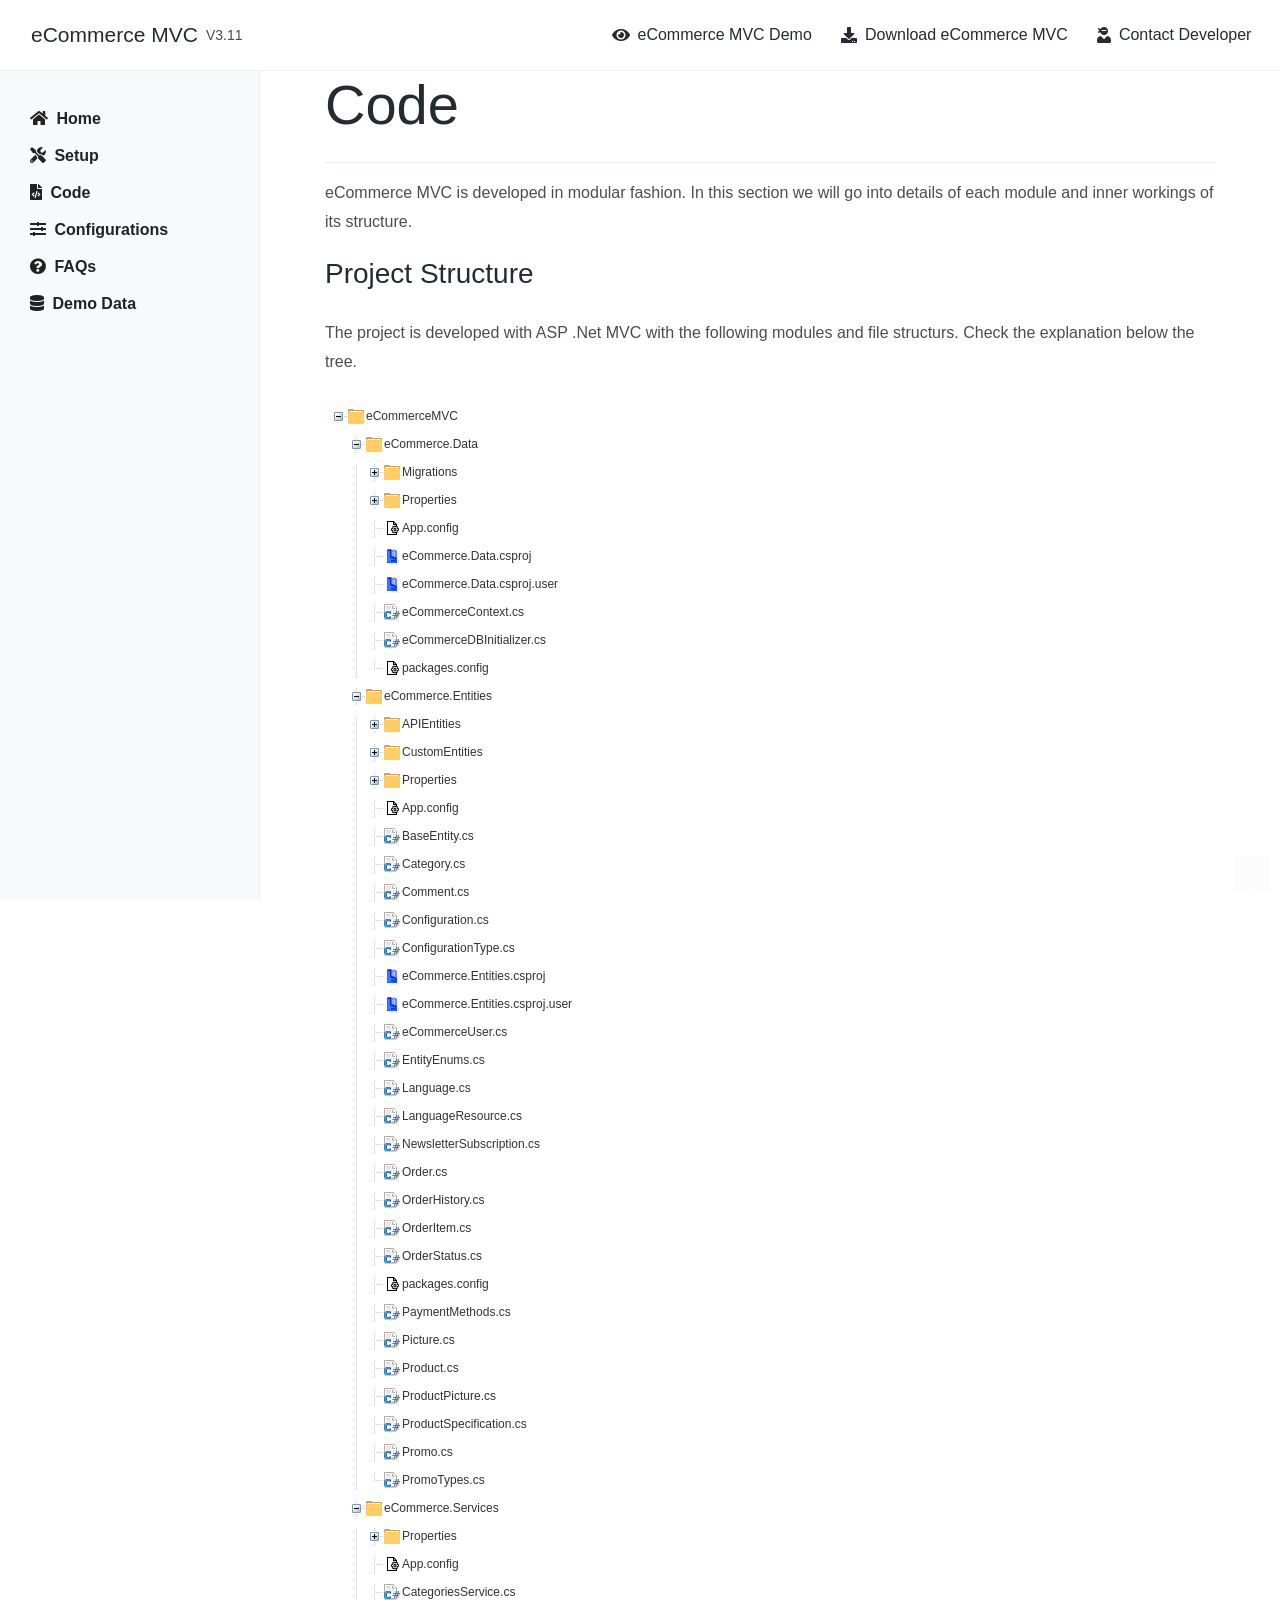
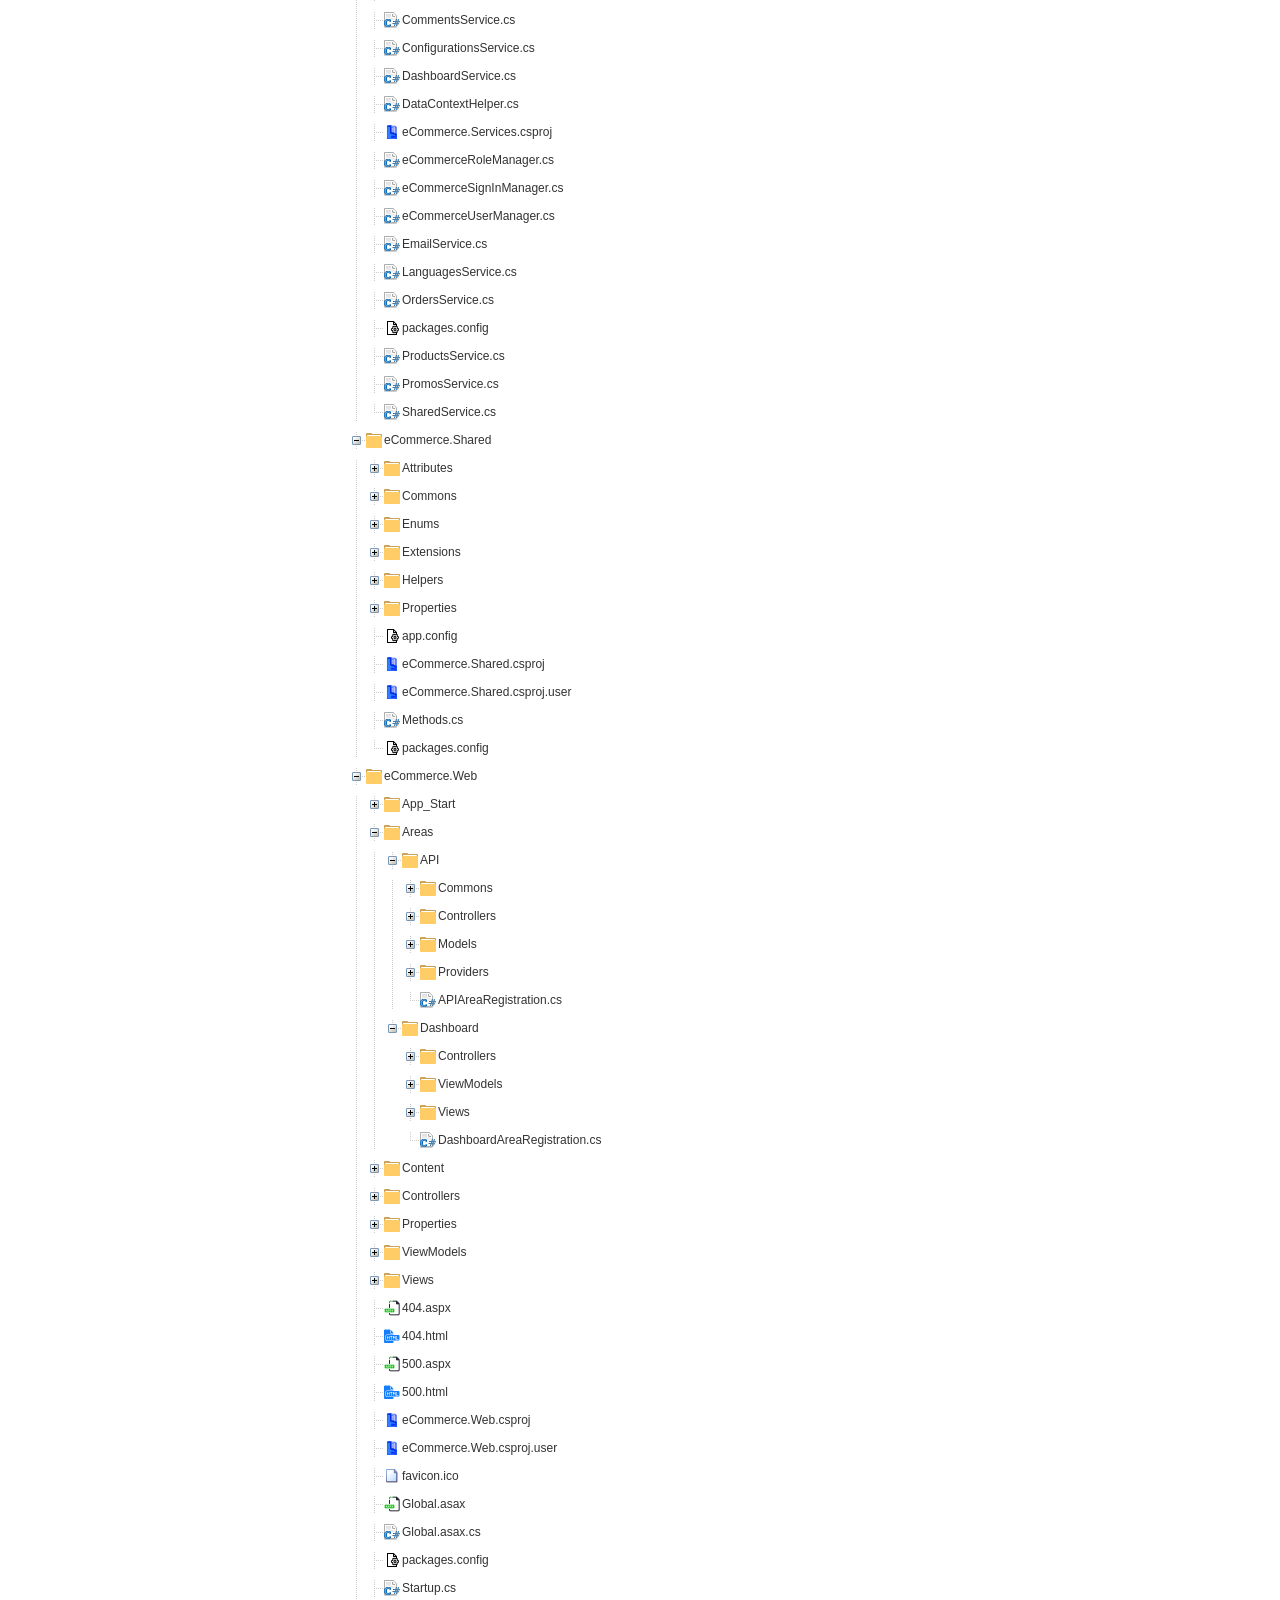
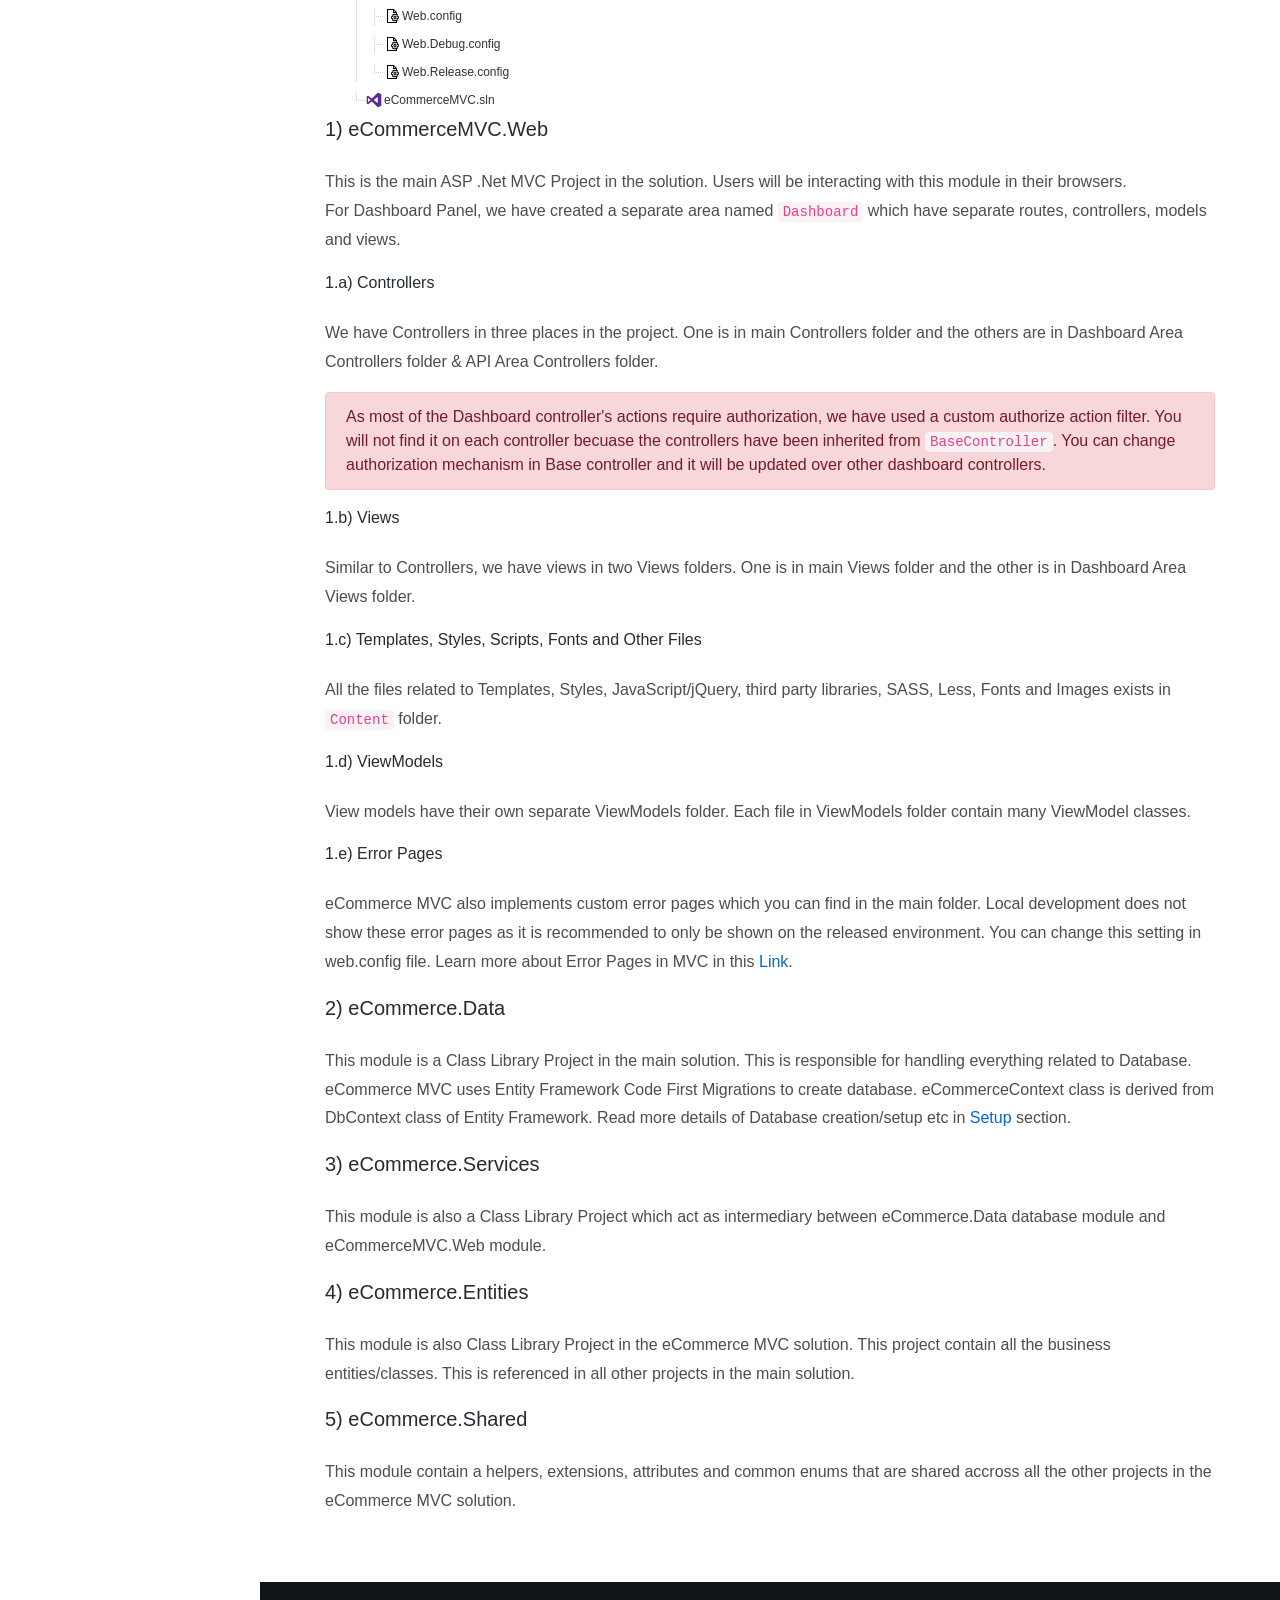
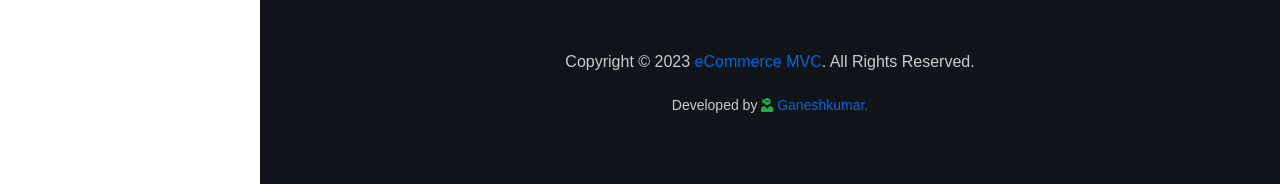
==== commit 1532b1ff: "PieceX url updated in all the html files" ====
--- a/code.html
+++ b/code.html
@@ -1 +1 @@
-<!DOCTYPE html><html lang="en"><head><meta charset="UTF-8"><meta http-equiv="X-UA-Compatible" content="IE=edge"><meta name="viewport" content="width=device-width,initial-scale=1,minimum-scale=1,shrink-to-fit=no"><title>Code - eCommerce MVC</title><meta name="description" content="eCommerce MVC is developed in modular fashion. In this section we will go into details of each module and inner workings of its structure."><meta name="author" content="sajjadgul.com"><link rel="stylesheet" href="vendor/bootstrap/css/bootstrap.min.css"><link rel="stylesheet" href="css/stylesheet.css"><script src="vendor/jquery/jquery.min.js"></script><body data-spy="scroll" data-target=".idocs-navigation" data-offset="125"><div class="preloader"><div class="lds-ellipsis"><div></div><div></div><div></div><div></div></div></div><div id="main-wrapper"><header id="header" class="sticky-top"><nav class="primary-menu navbar navbar-expand-lg navbar-dropdown-dark"><div class="container-fluid"><button id="sidebarCollapse" class="navbar-toggler d-block d-md-none" type="button"><span></span> <span class="w-75"></span> <span class="w-50"></span></button> <a class="logo ml-md-3 text-decoration-none" href="index.html" title="eCommerce MVC Docs"><h1 class="m-0 text-5">eCommerce MVC</h1></a><span class="text-2 ml-2">V3.11</span> <button class="navbar-toggler ml-auto" type="button" data-toggle="collapse" data-target="#header-nav"><span></span> <span></span> <span></span></button><div id="header-nav" class="collapse navbar-collapse justify-content-end"><ul class="navbar-nav"><li><a href="demo.html"><i class="fas fa-eye mr-2"></i> eCommerce MVC Demo</a></li><li><a href="https://www.linkedin.com/in/ganeshkumar-r" target="_blank"><i class="fas fa-download mr-2"></i> Download eCommerce MVC</a></li><li class="dropdown"><a class="dropdown-toggle" href="#" target="_blank"><i class="fas fa-user-ninja mr-2"></i> Contact Developer</a><ul class="dropdown-menu"><li><a class="dropdown-item" href="https://www.linkedin.com/in/ganeshkumar-r/" target="_blank"><i class="fas fa-globe mr-2"></i> Website</a></li><li><a class="dropdown-item" href="mailto:rgkjobmail@gmail.com" target="_blank"><i class="fas fa-envelope mr-2"></i> Email</a></li><li><a class="dropdown-item" href="https://github.com/rgkgit" target="_blank"><i class="fab fa-github mr-2"></i> GitHub</a></li><li><a class="dropdown-item" href="https://www.linkedin.com/in/ganeshkumar-r" target="_blank"><i class="fab fa-linkedin mr-2"></i> LinkedIn</a></li><li><a class="dropdown-item" href="https://wa.me/9894339708" target="_blank"><i class="fab fa-whatsapp mr-2"></i> WhatsApp</a></li></ul></li></ul></div></div></nav></header><div id="content" role="main"><div class="idocs-navigation bg-light"><ul class="nav flex-column"><li class="nav-item"><a class="nav-link" is-active-menu href="index.html"><i class="fas fa-home mr-1"></i> Home</a></li><li class="nav-item"><a class="nav-link" is-active-menu href="setup.html"><i class="fas fa-tools mr-1"></i> Setup</a><ul class="nav flex-column"><li class="nav-item"><a class="nav-link" href="#Setup">Project Files</a></li><li class="nav-item"><a class="nav-link" href="#Database_Setup">Database</a></li><li class="nav-item"><a class="nav-link" href="#Database_Providers">Database Providers</a></li><li class="nav-item"><a class="nav-link" href="#Default_Roles_Users">Roles &amp; Users</a></li></ul></li><li class="nav-item"><a is-active-route is-active-menu href="code.html" class="nav-link active"><i class="fas fa-file-code mr-1"></i> Code</a><ul class="nav flex-column"><li class="nav-item"><a class="nav-link" href="#Project_Structure">Project Structure</a></li></ul></li><li class="nav-item"><a class="nav-link" is-active-route is-active-menu href="configurations.html"><i class="fas fa-sliders-h mr-1"></i> Configurations</a><ul class="nav flex-column"><li class="nav-item"><a class="nav-link" href="#Site_Configurations">Site Configurations</a></li><li class="nav-item"><a class="nav-link" href="#General_Configurations">General Configurations</a></li><li class="nav-item"><a class="nav-link" href="#Social_Configurations">Social Configurations</a></li><li class="nav-item"><a class="nav-link" href="#Sliders_Configurations">Sliders Configurations</a></li></ul></li><li class="nav-item"><a class="nav-link" is-active-menu href="faqs.html"><i class="fas fa-question-circle mr-1"></i> FAQs</a><ul class="nav flex-column"><li class="nav-item"><a class="nav-link" href="#How_To_Install_Language_Pack">Website Language</a></li><li class="nav-item"><a class="nav-link" href="#How_To_Change_Currency_Sumbol">Currency Symbol</a></li><li class="nav-item"><a class="nav-link" href="#CreditCardPayments">Credit Card Payments</a></li><li class="nav-item"><a class="nav-link" href="#PayPalPayments">PayPal Payments</a></li></ul></li><li class="nav-item"><a class="nav-link" is-active-menu href="demo-data.html"><i class="fas fa-database mr-1"></i> Demo Data</a></li></ul></div><div class="idocs-content"><div class="container"><h2 class="display-4">Code</h2><hr><p class="text-3">eCommerce MVC is developed in modular fashion. In this section we will go into details of each module and inner workings of its structure.</p><h3 id="Project_Structure">Project Structure</h3><p class="text-3">The project is developed with ASP .Net MVC with the following modules and file structurs. Check the explanation below the tree.<br></p><div class="zTreeDemoBackground"><ul id="projectFiles" class="ztree"></ul></div><h5>1) eCommerceMVC.Web</h5><p>This is the main ASP .Net MVC Project in the solution. Users will be interacting with this module in their browsers.<br>For Dashboard Panel, we have created a separate area named <code>Dashboard</code> which have separate routes, controllers, models and views.</p><h6>1.a) Controllers</h6><p>We have Controllers in three places in the project. One is in main Controllers folder and the others are in Dashboard Area Controllers folder &amp; API Area Controllers folder.</p><div class="alert alert-danger" role="alert">As most of the Dashboard controller's actions require authorization, we have used a custom authorize action filter. You will not find it on each controller becuase the controllers have been inherited from <code>BaseController</code>. You can change authorization mechanism in Base controller and it will be updated over other dashboard controllers.</div><h6>1.b) Views</h6><p>Similar to Controllers, we have views in two Views folders. One is in main Views folder and the other is in Dashboard Area Views folder.</p><h6>1.c) Templates, Styles, Scripts, Fonts and Other Files</h6><p>All the files related to Templates, Styles, JavaScript/jQuery, third party libraries, SASS, Less, Fonts and Images exists in <code>Content</code> folder.</p><h6>1.d) ViewModels</h6><p>View models have their own separate ViewModels folder. Each file in ViewModels folder contain many ViewModel classes.</p><h6>1.e) Error Pages</h6><p>eCommerce MVC also implements custom error pages which you can find in the main folder. Local development does not show these error pages as it is recommended to only be shown on the released environment. You can change this setting in web.config file. Learn more about Error Pages in MVC in this <a href="http://benfoster.io/blog/aspnet-mvc-custom-error-pages" target="_blank">Link</a>.</p><h5>2) eCommerce.Data</h5><p>This module is a Class Library Project in the main solution. This is responsible for handling everything related to Database.<br>eCommerce MVC uses Entity Framework Code First Migrations to create database. eCommerceContext class is derived from DbContext class of Entity Framework. Read more details of Database creation/setup etc in <a href="setup.html">Setup</a> section.</p><h5>3) eCommerce.Services</h5><p>This module is also a Class Library Project which act as intermediary between eCommerce.Data database module and eCommerceMVC.Web module.</p><h5>4) eCommerce.Entities</h5><p>This module is also Class Library Project in the eCommerce MVC solution. This project contain all the business entities/classes. This is referenced in all other projects in the main solution.</p><h5>5) eCommerce.Shared</h5><p>This module contain a helpers, extensions, attributes and common enums that are shared accross all the other projects in the eCommerce MVC solution.</p><script src="js/projectfiles.js"></script><script src="vendor/zTree-3.0/js/jquery.ztree.all.min.js"></script><link href="vendor/zTree-3.0/css/zTreeStyle/zTreeStyle.css" rel="stylesheet"><script>var setting={data:{simpleData:{enable:!0}}};$(document).ready(function(){$.fn.zTree.init($("#projectFiles"),setting,files)})</script><style>.ztree li span.button.folderIcon_ico_close,.ztree li span.button.folderIcon_ico_open{margin-right:2px;background:url(images/folder-icon.png) no-repeat scroll 0 0 transparent;vertical-align:top}.ztree li span.button.folderIcon_ico_docu{margin-right:2px;background:url(images/folder-icon.png) no-repeat scroll 0 0 transparent;vertical-align:top}.ztree li span.button.dllIcon_ico_close,.ztree li span.button.dllIcon_ico_open{margin-right:2px;background:url(images/dll-icon-02.png) no-repeat scroll 0 0 transparent;vertical-align:top}.ztree li span.button.dllIcon_ico_docu{margin-right:2px;background:url(images/dll-icon-02.png) no-repeat scroll 0 0 transparent;vertical-align:top}.ztree li span.button.csharpIcon_ico_close,.ztree li span.button.csharpIcon_ico_open{margin-right:2px;background:url(images/csharp-icon.png) no-repeat scroll 0 0 transparent;vertical-align:top}.ztree li span.button.csharpIcon_ico_docu{margin-right:2px;background:url(images/csharp-icon.png) no-repeat scroll 0 0 transparent;vertical-align:top}.ztree li span.button.viewIcon_ico_close,.ztree li span.button.viewIcon_ico_open{margin-right:2px;background:url(images/viewfile-icon.png) no-repeat scroll 0 0 transparent;vertical-align:top}.ztree li span.button.viewIcon_ico_docu{margin-right:2px;background:url(images/viewfile-icon.png) no-repeat scroll 0 0 transparent;vertical-align:top}.ztree li span.button.aspxIcon_ico_close,.ztree li span.button.aspxIcon_ico_open{margin-right:2px;background:url(images/aspx-icon.png) no-repeat scroll 0 0 transparent;vertical-align:top}.ztree li span.button.aspxIcon_ico_docu{margin-right:2px;background:url(images/aspx-icon.png) no-repeat scroll 0 0 transparent;vertical-align:top}.ztree li span.button.configIcon_ico_close,.ztree li span.button.configIcon_ico_open{margin-right:2px;background:url(images/config-icon.png) no-repeat scroll 0 0 transparent;vertical-align:top}.ztree li span.button.configIcon_ico_docu{margin-right:2px;background:url(images/config-icon.png) no-repeat scroll 0 0 transparent;vertical-align:top}.ztree li span.button.cssIcon_ico_close,.ztree li span.button.cssIcon_ico_open{margin-right:2px;background:url(images/css-icon.png) no-repeat scroll 0 0 transparent;vertical-align:top}.ztree li span.button.cssIcon_ico_docu{margin-right:2px;background:url(images/css-icon.png) no-repeat scroll 0 0 transparent;vertical-align:top}.ztree li span.button.jsIcon_ico_close,.ztree li span.button.jsIcon_ico_open{margin-right:2px;background:url(images/js-icon.png) no-repeat scroll 0 0 transparent;vertical-align:top}.ztree li span.button.jsIcon_ico_docu{margin-right:2px;background:url(images/js-icon.png) no-repeat scroll 0 0 transparent;vertical-align:top}.ztree li span.button.exeIcon_ico_close,.ztree li span.button.exeIcon_ico_open{margin-right:2px;background:url(images/exe-icon.png) no-repeat scroll 0 0 transparent;vertical-align:top}.ztree li span.button.exeIcon_ico_docu{margin-right:2px;background:url(images/exe-icon.png) no-repeat scroll 0 0 transparent;vertical-align:top}.ztree li span.button.csprojIcon_ico_close,.ztree li span.button.csprojIcon_ico_open{margin-right:2px;background:url(images/csproj-icon.png) no-repeat scroll 0 0 transparent;vertical-align:top}.ztree li span.button.csprojIcon_ico_docu{margin-right:2px;background:url(images/csproj-icon.png) no-repeat scroll 0 0 transparent;vertical-align:top}.ztree li span.button.xmlIcon_ico_close,.ztree li span.button.xmlIcon_ico_open{margin-right:2px;background:url(images/xml-icon.png) no-repeat scroll 0 0 transparent;vertical-align:top}.ztree li span.button.xmlIcon_ico_docu{margin-right:2px;background:url(images/xml-icon.png) no-repeat scroll 0 0 transparent;vertical-align:top}.ztree li span.button.imageIcon_ico_close,.ztree li span.button.imageIcon_ico_open{margin-right:2px;background:url(images/image-icon.png) no-repeat scroll 0 0 transparent;vertical-align:top}.ztree li span.button.imageIcon_ico_docu{margin-right:2px;background:url(images/image-icon.png) no-repeat scroll 0 0 transparent;vertical-align:top}.ztree li span.button.visualStudioIcon_ico_close,.ztree li span.button.visualStudioIcon_ico_open{margin-right:2px;background:url(images/visual-studio-icon.png) no-repeat scroll 0 0 transparent;vertical-align:top}.ztree li span.button.visualStudioIcon_ico_docu{margin-right:2px;background:url(images/visual-studio-icon.png) no-repeat scroll 0 0 transparent;vertical-align:top}</style></div></div></div><footer id="footer" class="section bg-dark footer-text-light"><div class="container"><p class="text-center">Copyright &copy; 2023 <a href="https://ecommercemvcdemo.azurewebsites.net" target="_blank">eCommerce MVC</a>. All Rights Reserved.</p><p class="text-2 text-center mb-0">Developed by <i class="fas fa-user-ninja text-success"></i> <a class="btn-link" target="_blank" href="https://www.linkedin.com/in/ganeshkumar-r">Ganeshkumar.</p></div></footer></div><a id="back-to-top" data-toggle="tooltip" title="Back to Top" href="javascript:void(0)"><i class="fa fa-chevron-up"></i></a><script src="vendor/bootstrap/js/bootstrap.bundle.min.js"></script><script src="vendor/jquery.easing/jquery.easing.min.js"></script><script src="js/theme.js"></script><link rel="stylesheet" href="vendor/fontawesome-free-5.13.0-web/css/all.min.css"></body></head></html>+<!DOCTYPE html><html lang="en"><head><meta charset="UTF-8"><meta http-equiv="X-UA-Compatible" content="IE=edge"><meta name="viewport" content="width=device-width,initial-scale=1,minimum-scale=1,shrink-to-fit=no"><title>Code - eCommerce MVC</title><meta name="description" content="eCommerce MVC is developed in modular fashion. In this section we will go into details of each module and inner workings of its structure."><meta name="author" content="sajjadgul.com"><link rel="stylesheet" href="vendor/bootstrap/css/bootstrap.min.css"><link rel="stylesheet" href="css/stylesheet.css"><script src="vendor/jquery/jquery.min.js"></script><body data-spy="scroll" data-target=".idocs-navigation" data-offset="125"><div class="preloader"><div class="lds-ellipsis"><div></div><div></div><div></div><div></div></div></div><div id="main-wrapper"><header id="header" class="sticky-top"><nav class="primary-menu navbar navbar-expand-lg navbar-dropdown-dark"><div class="container-fluid"><button id="sidebarCollapse" class="navbar-toggler d-block d-md-none" type="button"><span></span> <span class="w-75"></span> <span class="w-50"></span></button> <a class="logo ml-md-3 text-decoration-none" href="index.html" title="eCommerce MVC Docs"><h1 class="m-0 text-5">eCommerce MVC</h1></a><span class="text-2 ml-2">V3.11</span> <button class="navbar-toggler ml-auto" type="button" data-toggle="collapse" data-target="#header-nav"><span></span> <span></span> <span></span></button><div id="header-nav" class="collapse navbar-collapse justify-content-end"><ul class="navbar-nav"><li><a href="demo.html"><i class="fas fa-eye mr-2"></i> eCommerce MVC Demo</a></li><li><a href="https://www.linkedin.com/in/ganeshkumar-r" target="_blank"><i class="fas fa-download mr-2"></i> Download eCommerce MVC</a></li><li class="dropdown"><a class="dropdown-toggle" href="#" target="_blank"><i class="fas fa-user-ninja mr-2"></i> Contact Developer</a><ul class="dropdown-menu"><li><a class="dropdown-item" href="https://www.linkedin.com/in/ganeshkumar-r/" target="_blank"><i class="fas fa-globe mr-2"></i> Website</a></li><li><a class="dropdown-item" href="mailto:rgkjobmail@gmail.com" target="_blank"><i class="fas fa-envelope mr-2"></i> Email</a></li><li><a class="dropdown-item" href="https://github.com/rgkgit" target="_blank"><i class="fab fa-github mr-2"></i> GitHub</a></li><li><a class="dropdown-item" href="https://www.linkedin.com/in/ganeshkumar-r" target="_blank"><i class="fab fa-linkedin mr-2"></i> LinkedIn</a></li><li><a class="dropdown-item" href="https://wa.me/9894339708" target="_blank"><i class="fab fa-whatsapp mr-2"></i> WhatsApp</a></li></ul></li></ul></div></div></nav></header><div id="content" role="main"><div class="idocs-navigation bg-light"><ul class="nav flex-column"><li class="nav-item"><a class="nav-link" is-active-menu href="index.html"><i class="fas fa-home mr-1"></i> Home</a></li><li class="nav-item"><a class="nav-link" is-active-menu href="setup.html"><i class="fas fa-tools mr-1"></i> Setup</a><ul class="nav flex-column"><li class="nav-item"><a class="nav-link" href="#Setup">Project Files</a></li><li class="nav-item"><a class="nav-link" href="#Database_Setup">Database</a></li><li class="nav-item"><a class="nav-link" href="#Database_Providers">Database Providers</a></li><li class="nav-item"><a class="nav-link" href="#Default_Roles_Users">Roles &amp; Users</a></li></ul></li><li class="nav-item"><a is-active-route is-active-menu href="code.html" class="nav-link active"><i class="fas fa-file-code mr-1"></i> Code</a><ul class="nav flex-column"><li class="nav-item"><a class="nav-link" href="#Project_Structure">Project Structure</a></li></ul></li><li class="nav-item"><a class="nav-link" is-active-route is-active-menu href="configurations.html"><i class="fas fa-sliders-h mr-1"></i> Configurations</a><ul class="nav flex-column"><li class="nav-item"><a class="nav-link" href="#Site_Configurations">Site Configurations</a></li><li class="nav-item"><a class="nav-link" href="#General_Configurations">General Configurations</a></li><li class="nav-item"><a class="nav-link" href="#Social_Configurations">Social Configurations</a></li><li class="nav-item"><a class="nav-link" href="#Sliders_Configurations">Sliders Configurations</a></li></ul></li><li class="nav-item"><a class="nav-link" is-active-menu href="faqs.html"><i class="fas fa-question-circle mr-1"></i> FAQs</a><ul class="nav flex-column"><li class="nav-item"><a class="nav-link" href="#How_To_Install_Language_Pack">Website Language</a></li><li class="nav-item"><a class="nav-link" href="#How_To_Change_Currency_Sumbol">Currency Symbol</a></li><li class="nav-item"><a class="nav-link" href="#CreditCardPayments">Credit Card Payments</a></li><li class="nav-item"><a class="nav-link" href="#PayPalPayments">PayPal Payments</a></li></ul></li><li class="nav-item"><a class="nav-link" is-active-menu href="demo-data.html"><i class="fas fa-database mr-1"></i> Demo Data</a></li></ul></div><div class="idocs-content"><div class="container"><h2 class="display-4">Code</h2><hr><p class="text-3">eCommerce MVC is developed in modular fashion. In this section we will go into details of each module and inner workings of its structure.</p><h3 id="Project_Structure">Project Structure</h3><p class="text-3">The project is developed with ASP .Net MVC with the following modules and file structurs. Check the explanation below the tree.<br></p><div class="zTreeDemoBackground"><ul id="projectFiles" class="ztree"></ul></div><h5>1) eCommerceMVC.Web</h5><p>This is the main ASP .Net MVC Project in the solution. Users will be interacting with this module in their browsers.<br>For Dashboard Panel, we have created a separate area named <code>Dashboard</code> which have separate routes, controllers, models and views.</p><h6>1.a) Controllers</h6><p>We have Controllers in three places in the project. One is in main Controllers folder and the others are in Dashboard Area Controllers folder &amp; API Area Controllers folder.</p><div class="alert alert-danger" role="alert">As most of the Dashboard controller's actions require authorization, we have used a custom authorize action filter. You will not find it on each controller becuase the controllers have been inherited from <code>BaseController</code>. You can change authorization mechanism in Base controller and it will be updated over other dashboard controllers.</div><h6>1.b) Views</h6><p>Similar to Controllers, we have views in two Views folders. One is in main Views folder and the other is in Dashboard Area Views folder.</p><h6>1.c) Templates, Styles, Scripts, Fonts and Other Files</h6><p>All the files related to Templates, Styles, JavaScript/jQuery, third party libraries, SASS, Less, Fonts and Images exists in <code>Content</code> folder.</p><h6>1.d) ViewModels</h6><p>View models have their own separate ViewModels folder. Each file in ViewModels folder contain many ViewModel classes.</p><h6>1.e) Error Pages</h6><p>eCommerce MVC also implements custom error pages which you can find in the main folder. Local development does not show these error pages as it is recommended to only be shown on the released environment. You can change this setting in web.config file. Learn more about Error Pages in MVC in this <a href="http://benfoster.io/blog/aspnet-mvc-custom-error-pages" target="_blank">Link</a>.</p><h5>2) eCommerce.Data</h5><p>This module is a Class Library Project in the main solution. This is responsible for handling everything related to Database.<br>eCommerce MVC uses Entity Framework Code First Migrations to create database. eCommerceContext class is derived from DbContext class of Entity Framework. Read more details of Database creation/setup etc in <a href="setup.html">Setup</a> section.</p><h5>3) eCommerce.Services</h5><p>This module is also a Class Library Project which act as intermediary between eCommerce.Data database module and eCommerceMVC.Web module.</p><h5>4) eCommerce.Entities</h5><p>This module is also Class Library Project in the eCommerce MVC solution. This project contain all the business entities/classes. This is referenced in all other projects in the main solution.</p><h5>5) eCommerce.Shared</h5><p>This module contain a helpers, extensions, attributes and common enums that are shared accross all the other projects in the eCommerce MVC solution.</p><script src="js/projectfiles.js"></script><script src="vendor/zTree-3.0/js/jquery.ztree.all.min.js"></script><link href="vendor/zTree-3.0/css/zTreeStyle/zTreeStyle.css" rel="stylesheet"><script>var setting={data:{simpleData:{enable:!0}}};$(document).ready(function(){$.fn.zTree.init($("#projectFiles"),setting,files)})</script><style>.ztree li span.button.folderIcon_ico_close,.ztree li span.button.folderIcon_ico_open{margin-right:2px;background:url(images/folder-icon.png) no-repeat scroll 0 0 transparent;vertical-align:top}.ztree li span.button.folderIcon_ico_docu{margin-right:2px;background:url(images/folder-icon.png) no-repeat scroll 0 0 transparent;vertical-align:top}.ztree li span.button.dllIcon_ico_close,.ztree li span.button.dllIcon_ico_open{margin-right:2px;background:url(images/dll-icon-02.png) no-repeat scroll 0 0 transparent;vertical-align:top}.ztree li span.button.dllIcon_ico_docu{margin-right:2px;background:url(images/dll-icon-02.png) no-repeat scroll 0 0 transparent;vertical-align:top}.ztree li span.button.csharpIcon_ico_close,.ztree li span.button.csharpIcon_ico_open{margin-right:2px;background:url(images/csharp-icon.png) no-repeat scroll 0 0 transparent;vertical-align:top}.ztree li span.button.csharpIcon_ico_docu{margin-right:2px;background:url(images/csharp-icon.png) no-repeat scroll 0 0 transparent;vertical-align:top}.ztree li span.button.viewIcon_ico_close,.ztree li span.button.viewIcon_ico_open{margin-right:2px;background:url(images/viewfile-icon.png) no-repeat scroll 0 0 transparent;vertical-align:top}.ztree li span.button.viewIcon_ico_docu{margin-right:2px;background:url(images/viewfile-icon.png) no-repeat scroll 0 0 transparent;vertical-align:top}.ztree li span.button.aspxIcon_ico_close,.ztree li span.button.aspxIcon_ico_open{margin-right:2px;background:url(images/aspx-icon.png) no-repeat scroll 0 0 transparent;vertical-align:top}.ztree li span.button.aspxIcon_ico_docu{margin-right:2px;background:url(images/aspx-icon.png) no-repeat scroll 0 0 transparent;vertical-align:top}.ztree li span.button.configIcon_ico_close,.ztree li span.button.configIcon_ico_open{margin-right:2px;background:url(images/config-icon.png) no-repeat scroll 0 0 transparent;vertical-align:top}.ztree li span.button.configIcon_ico_docu{margin-right:2px;background:url(images/config-icon.png) no-repeat scroll 0 0 transparent;vertical-align:top}.ztree li span.button.cssIcon_ico_close,.ztree li span.button.cssIcon_ico_open{margin-right:2px;background:url(images/css-icon.png) no-repeat scroll 0 0 transparent;vertical-align:top}.ztree li span.button.cssIcon_ico_docu{margin-right:2px;background:url(images/css-icon.png) no-repeat scroll 0 0 transparent;vertical-align:top}.ztree li span.button.jsIcon_ico_close,.ztree li span.button.jsIcon_ico_open{margin-right:2px;background:url(images/js-icon.png) no-repeat scroll 0 0 transparent;vertical-align:top}.ztree li span.button.jsIcon_ico_docu{margin-right:2px;background:url(images/js-icon.png) no-repeat scroll 0 0 transparent;vertical-align:top}.ztree li span.button.exeIcon_ico_close,.ztree li span.button.exeIcon_ico_open{margin-right:2px;background:url(images/exe-icon.png) no-repeat scroll 0 0 transparent;vertical-align:top}.ztree li span.button.exeIcon_ico_docu{margin-right:2px;background:url(images/exe-icon.png) no-repeat scroll 0 0 transparent;vertical-align:top}.ztree li span.button.csprojIcon_ico_close,.ztree li span.button.csprojIcon_ico_open{margin-right:2px;background:url(images/csproj-icon.png) no-repeat scroll 0 0 transparent;vertical-align:top}.ztree li span.button.csprojIcon_ico_docu{margin-right:2px;background:url(images/csproj-icon.png) no-repeat scroll 0 0 transparent;vertical-align:top}.ztree li span.button.xmlIcon_ico_close,.ztree li span.button.xmlIcon_ico_open{margin-right:2px;background:url(images/xml-icon.png) no-repeat scroll 0 0 transparent;vertical-align:top}.ztree li span.button.xmlIcon_ico_docu{margin-right:2px;background:url(images/xml-icon.png) no-repeat scroll 0 0 transparent;vertical-align:top}.ztree li span.button.imageIcon_ico_close,.ztree li span.button.imageIcon_ico_open{margin-right:2px;background:url(images/image-icon.png) no-repeat scroll 0 0 transparent;vertical-align:top}.ztree li span.button.imageIcon_ico_docu{margin-right:2px;background:url(images/image-icon.png) no-repeat scroll 0 0 transparent;vertical-align:top}.ztree li span.button.visualStudioIcon_ico_close,.ztree li span.button.visualStudioIcon_ico_open{margin-right:2px;background:url(images/visual-studio-icon.png) no-repeat scroll 0 0 transparent;vertical-align:top}.ztree li span.button.visualStudioIcon_ico_docu{margin-right:2px;background:url(images/visual-studio-icon.png) no-repeat scroll 0 0 transparent;vertical-align:top}</style></div></div></div><footer id="footer" class="section bg-dark footer-text-light"><div class="container"><p class="text-center">Copyright &copy; 2023 <a href="https://www.piecex.com/products/Fully-Functional-eCommerce-Website-in-ASP-Net-MVC-6660" target="_blank">eCommerce MVC</a>. All Rights Reserved.</p><p class="text-2 text-center mb-0">Developed by <i class="fas fa-user-ninja text-success"></i> <a class="btn-link" target="_blank" href="https://www.linkedin.com/in/ganeshkumar-r">Ganeshkumar.</p></div></footer></div><a id="back-to-top" data-toggle="tooltip" title="Back to Top" href="javascript:void(0)"><i class="fa fa-chevron-up"></i></a><script src="vendor/bootstrap/js/bootstrap.bundle.min.js"></script><script src="vendor/jquery.easing/jquery.easing.min.js"></script><script src="js/theme.js"></script><link rel="stylesheet" href="vendor/fontawesome-free-5.13.0-web/css/all.min.css"></body></head></html>
